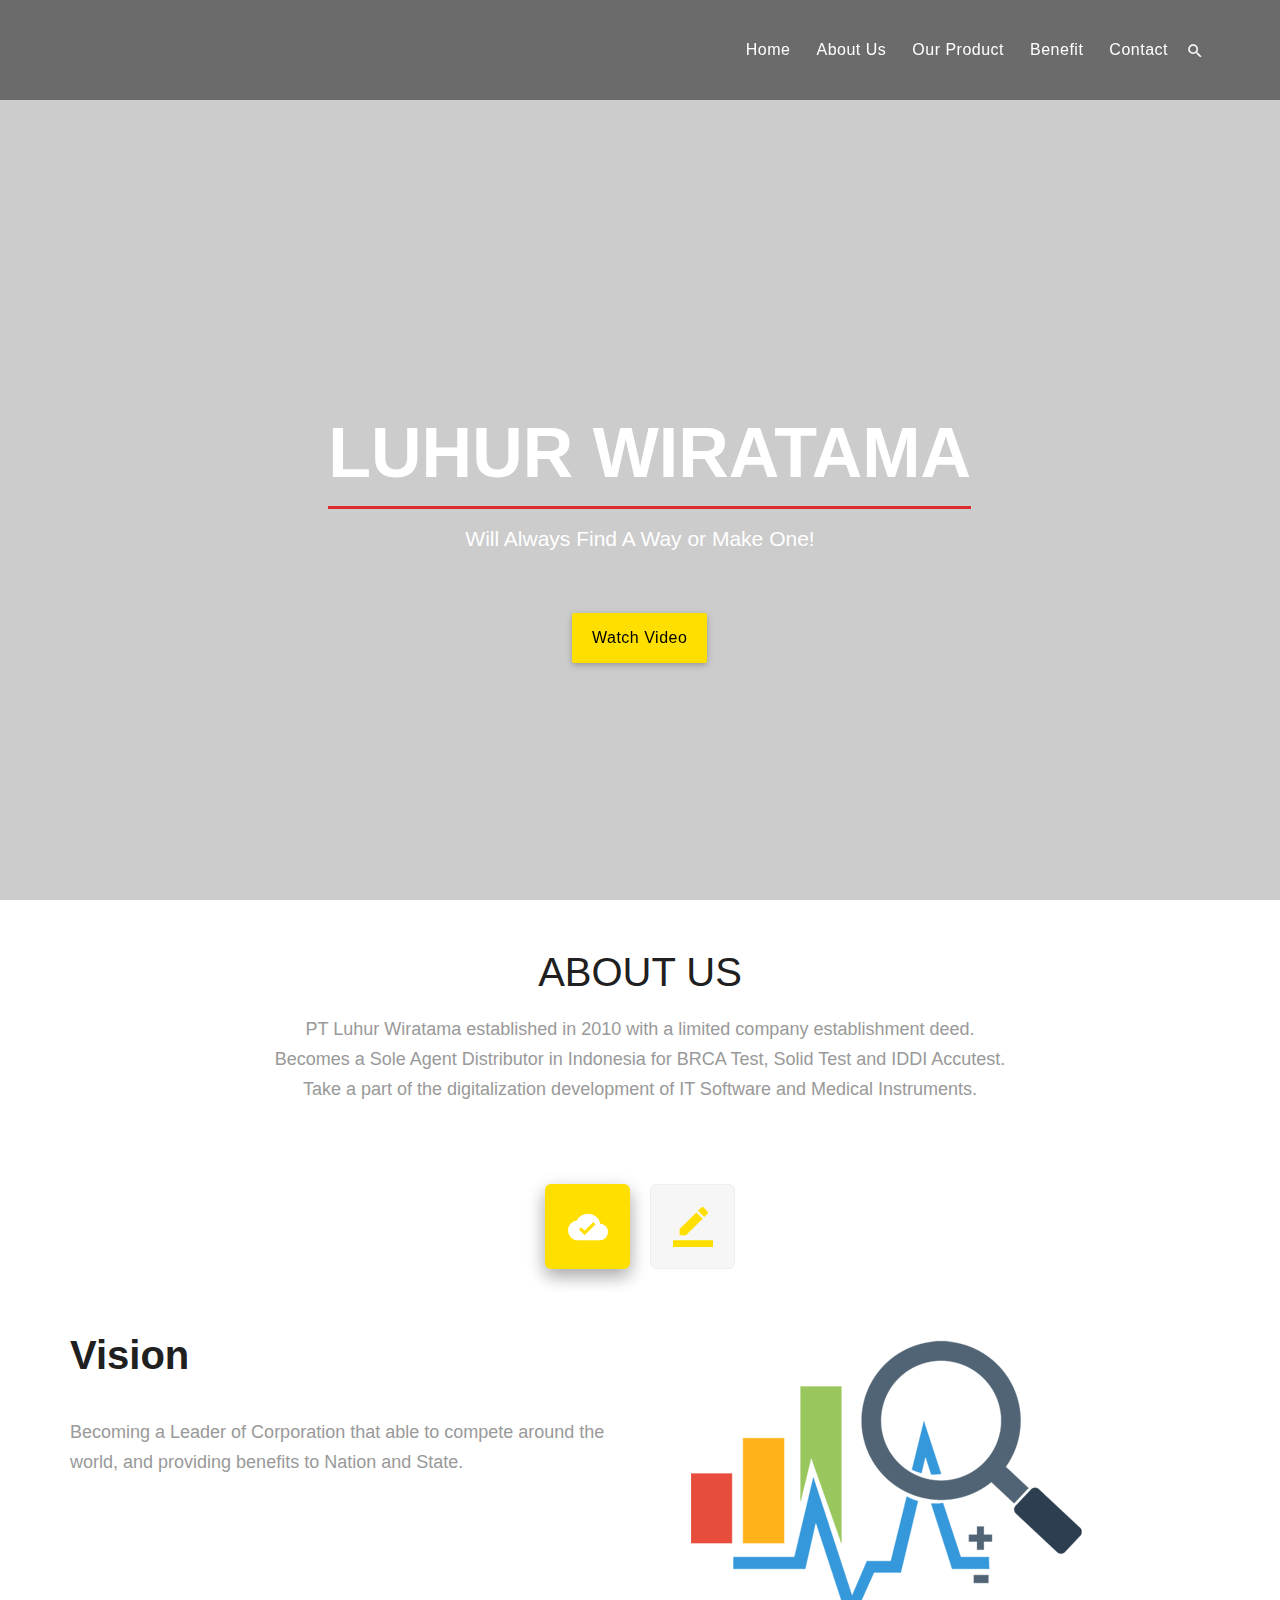
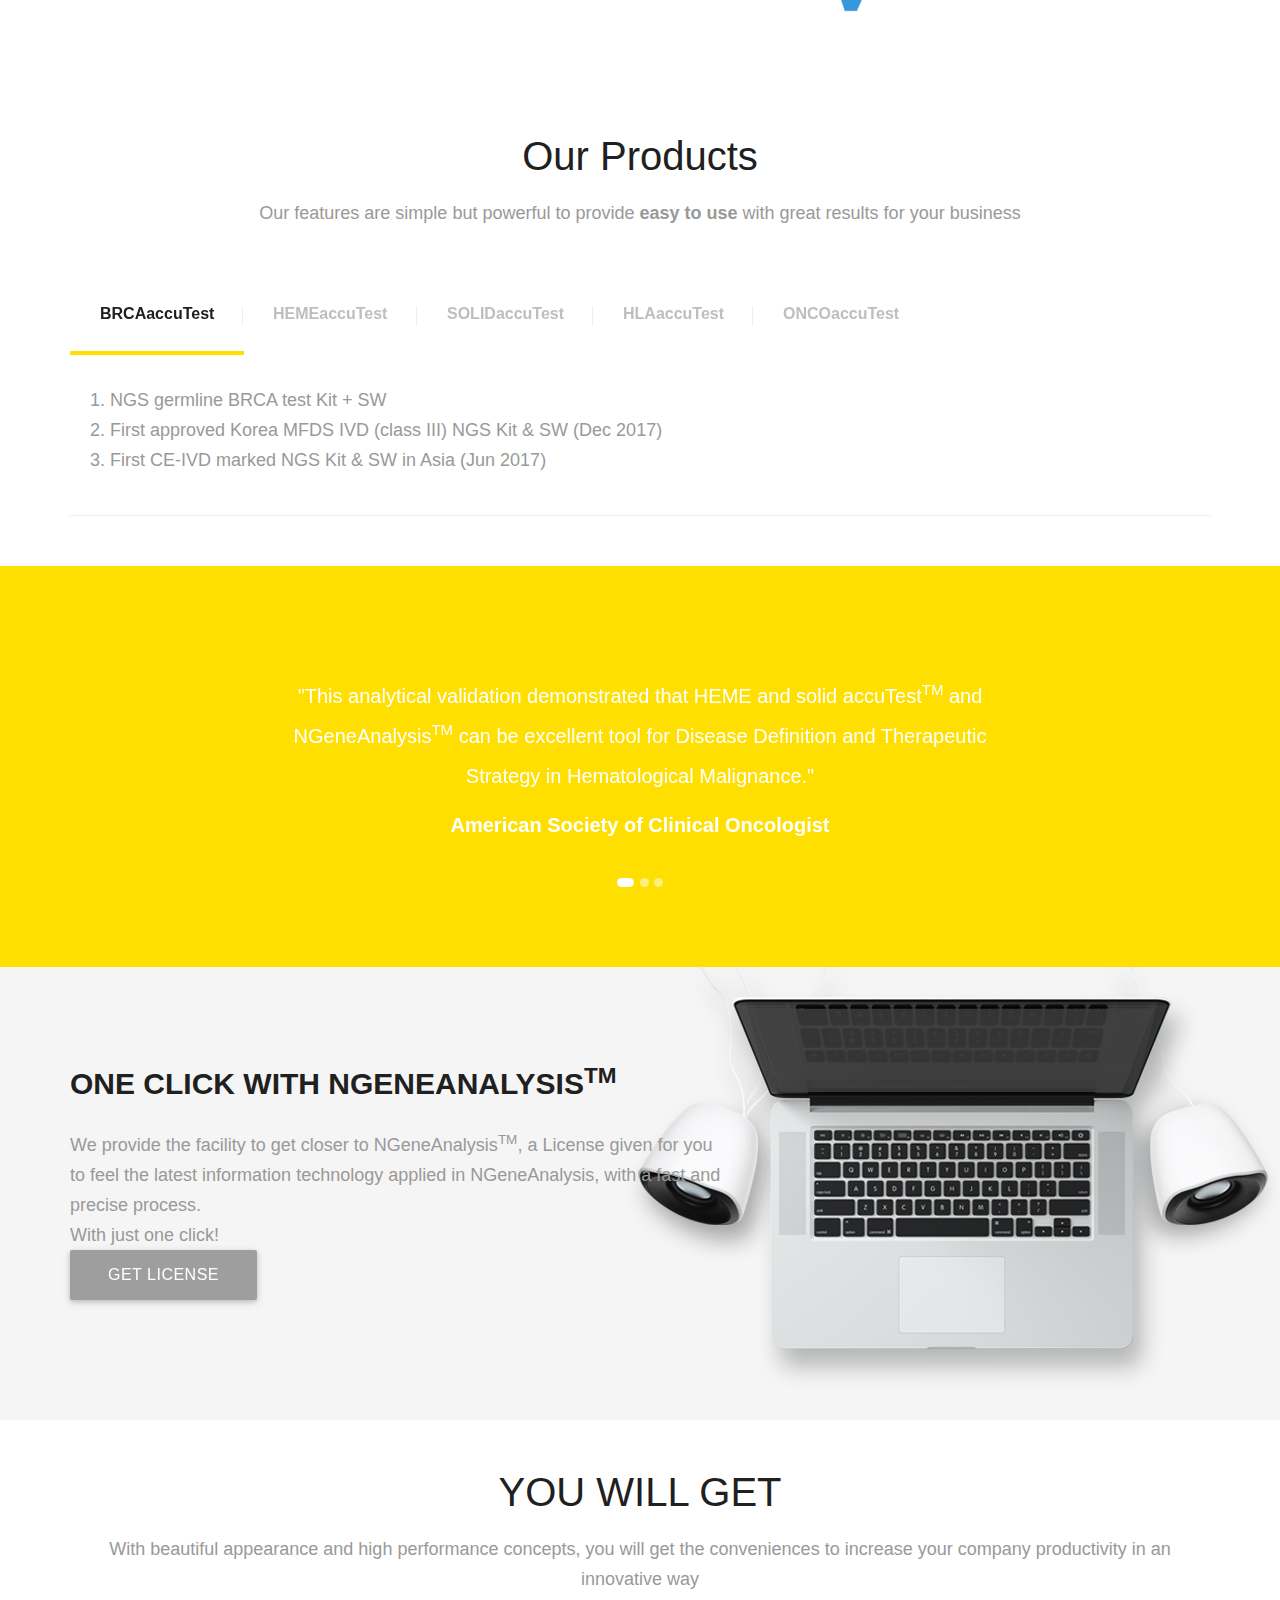
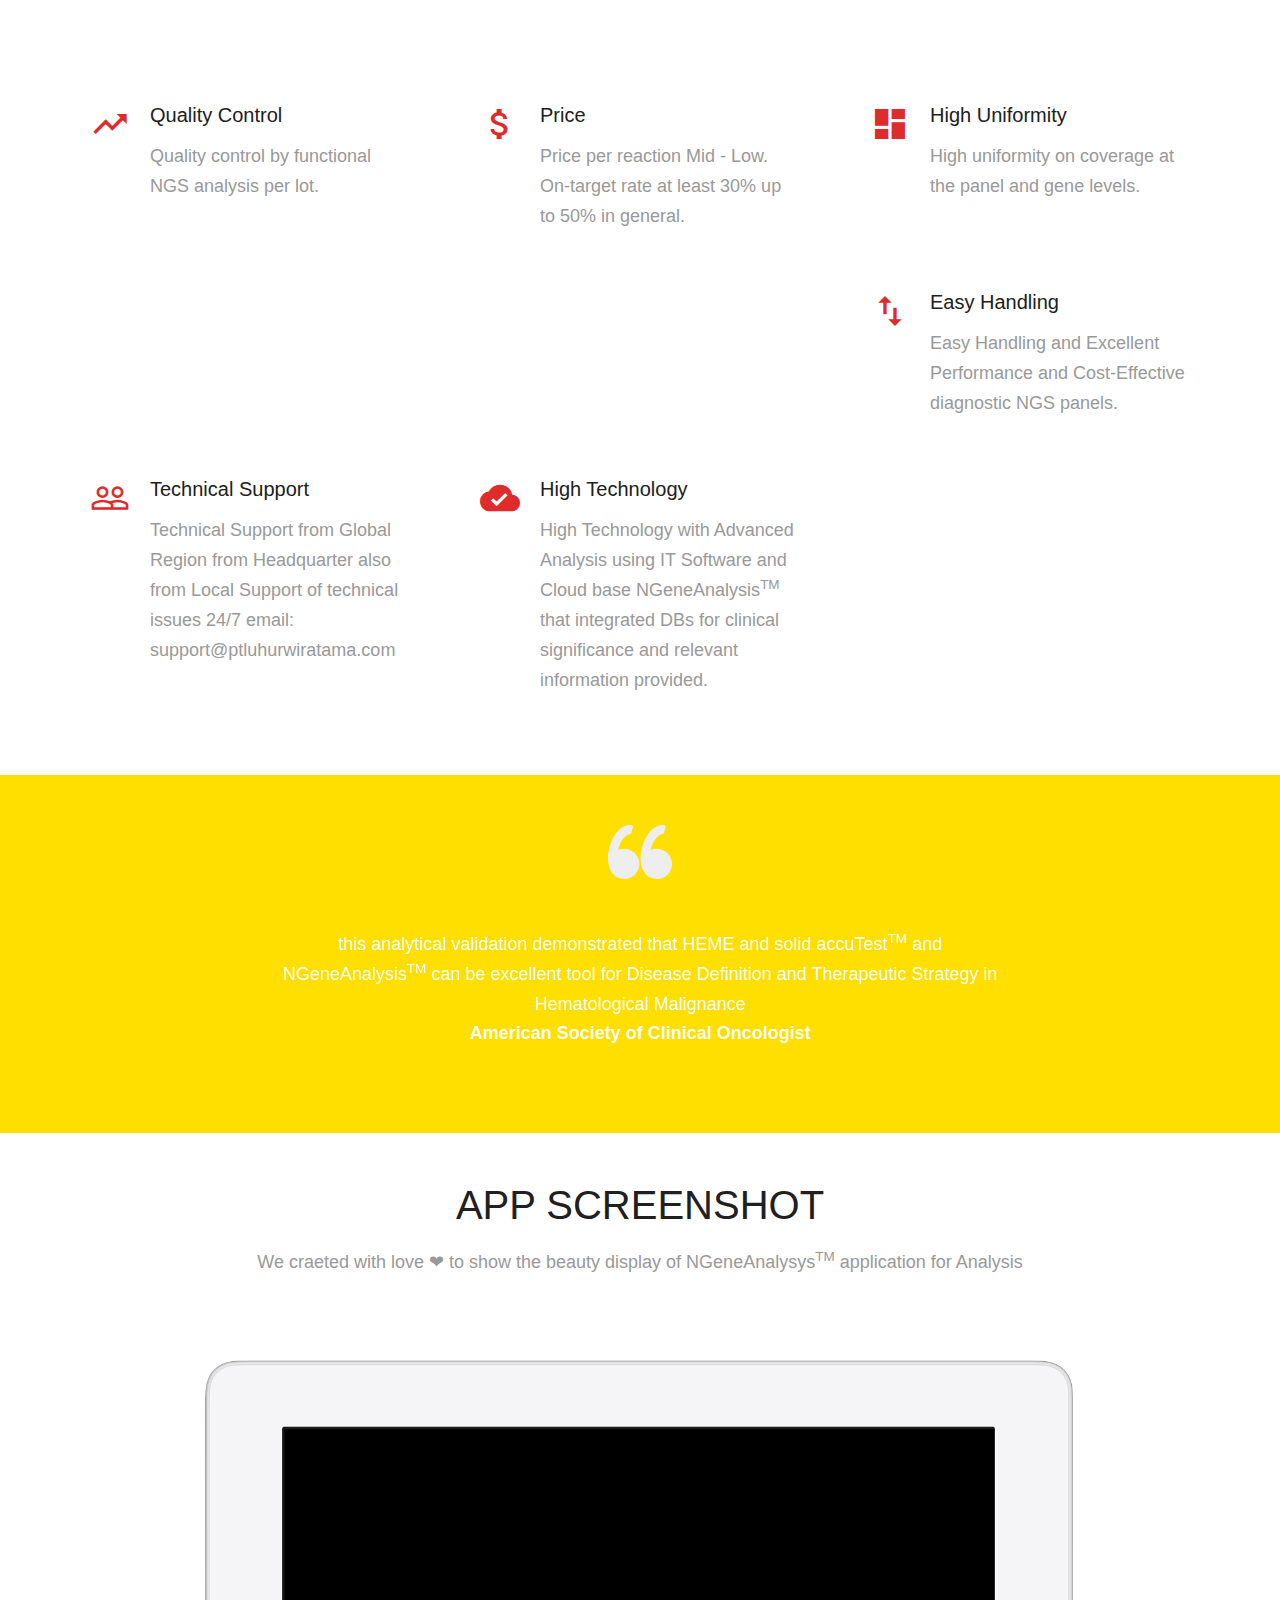
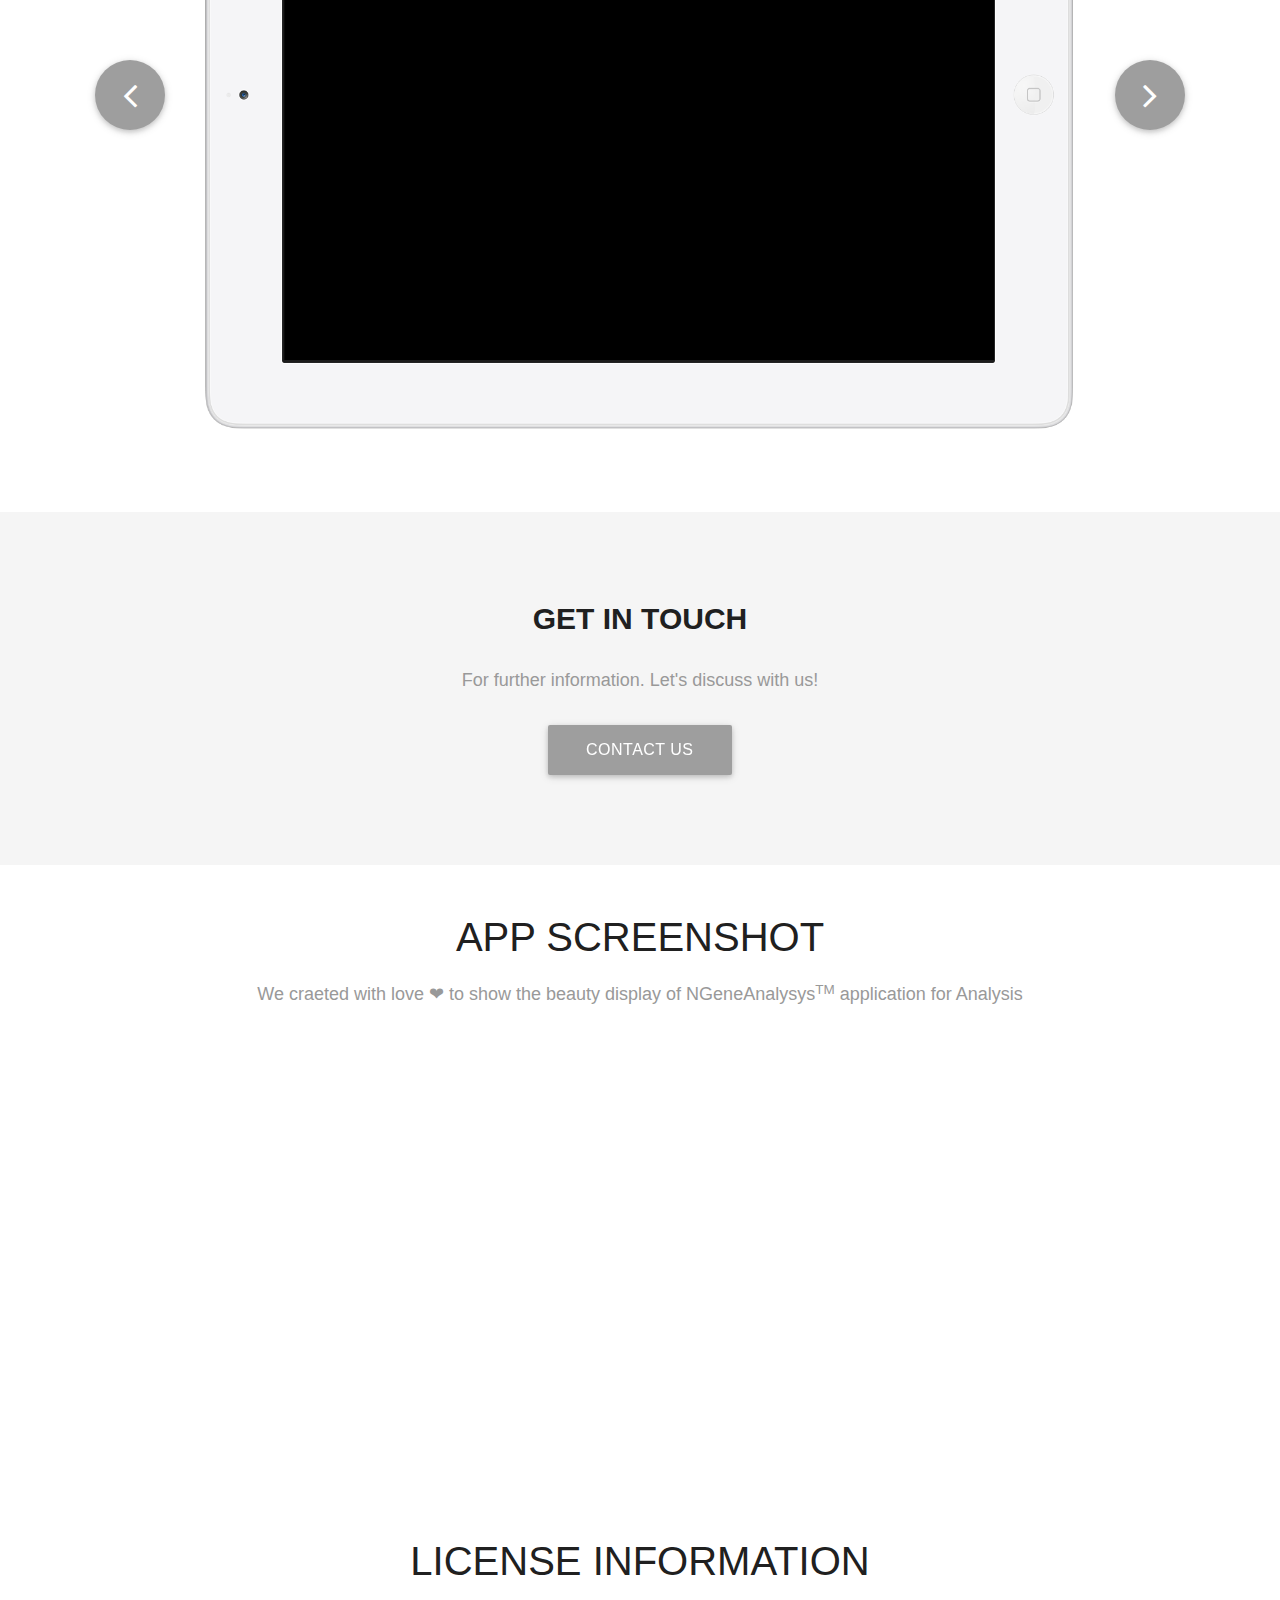
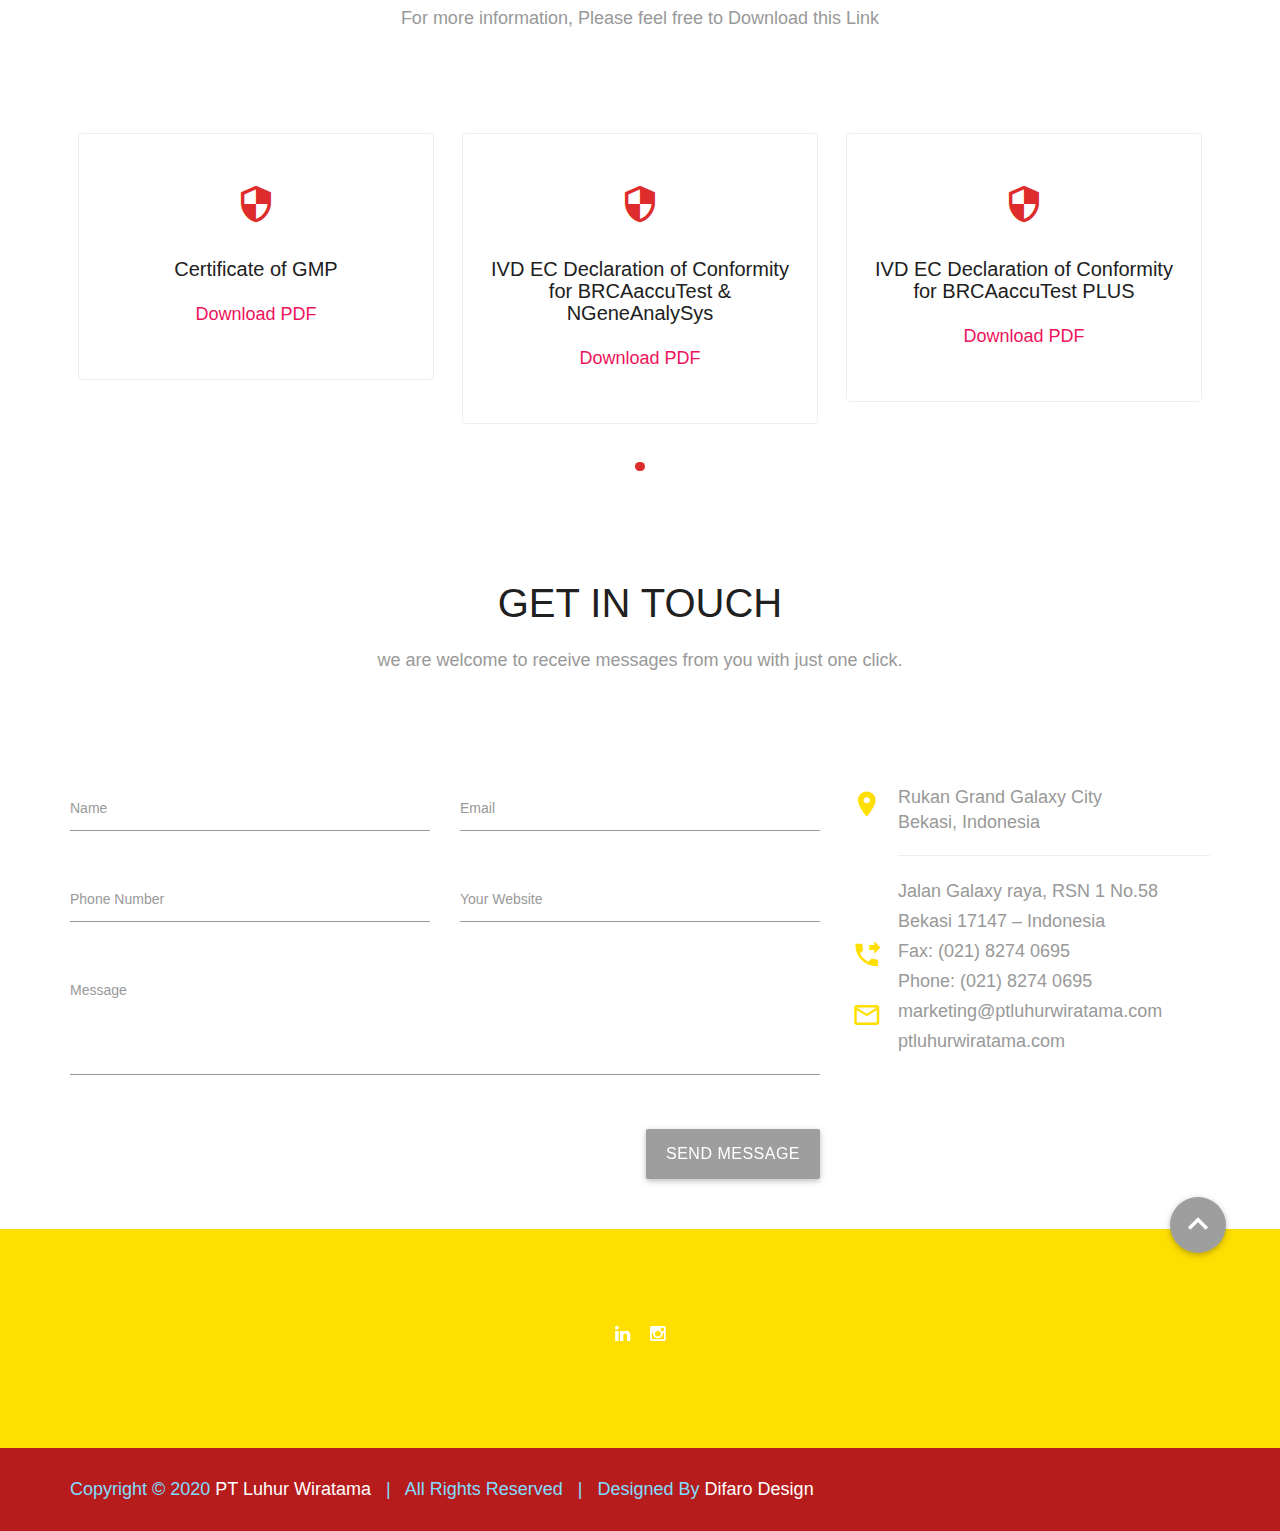
==== index.html @ 701ea83e "Update index.html" ====
<!DOCTYPE html>
<html lang="en">
    <head>
        <meta charset="utf-8">
        <meta http-equiv="X-UA-Compatible" content="IE=edge">
        <meta name="viewport" content="width=device-width, initial-scale=1">
        <meta name="description" content="materialize is a material design based mutipurpose responsive template">
        <meta name="keywords" content="material design, card style, material template, portfolio, corporate, business, creative, agency">
        <meta name="author" content="trendytheme.net">

        <title>PT Luhur Wiratama</title>

        <!--  favicon -->
        <link rel="shortcut icon" href="assets/img/ico/favicon.png">
        <!--  apple-touch-icon -->
        <link rel="apple-touch-icon-precomposed" sizes="144x144" href="assets/img/ico/apple-touch-icon-144-precomposed.png">
        <link rel="apple-touch-icon-precomposed" sizes="114x114" href="assets/img/ico/apple-touch-icon-114-precomposed.png">
        <link rel="apple-touch-icon-precomposed" sizes="72x72" href="assets/img/ico/apple-touch-icon-72-precomposed.png">
        <link rel="apple-touch-icon-precomposed" href="assets/img/ico/apple-touch-icon-57-precomposed.png">

        <link href='https://fonts.googleapis.com/css?family=Raleway:400,300,500,700,900' rel='stylesheet' type='text/css'>
        <!-- Material Icons CSS -->
        <link href="assets/fonts/iconfont/material-icons.css" rel="stylesheet">
        <!-- FontAwesome CSS -->
        <link href="assets/fonts/font-awesome/css/font-awesome.min.css" rel="stylesheet">
        <!-- magnific-popup -->
        <link href="assets/magnific-popup/magnific-popup.css" rel="stylesheet">
        <!-- animated-headline -->
        <link href="assets/css/animated-headline.css" rel="stylesheet">
        <!-- owl.carousel -->
        <link href="assets/owl.carousel/assets/owl.carousel.css" rel="stylesheet">
        <link href="assets/owl.carousel/assets/owl.theme.default.min.css" rel="stylesheet">
        <!-- materialize -->
        <link href="assets/materialize/css/materialize.min.css" rel="stylesheet">
        <!-- Bootstrap -->
        <link href="assets/bootstrap/css/bootstrap.min.css" rel="stylesheet">
        <!-- shortcodes -->
        <link href="assets/css/shortcodes/shortcodes.css" rel="stylesheet">
        <!-- Style CSS -->
        <link href="style.css" rel="stylesheet">


        <!-- flexslider -->
        <link href="assets/flexSlider/flexslider.css" rel="stylesheet">

        <!-- HTML5 shim and Respond.js for IE8 support of HTML5 elements and media queries -->
        <!-- WARNING: Respond.js doesn't work if you view the page via file:// -->
        <!--[if lt IE 9]>
          <script src="https://oss.maxcdn.com/html5shiv/3.7.2/html5shiv.min.js"></script>
          <script src="https://oss.maxcdn.com/respond/1.4.2/respond.min.js"></script>
        <![endif]-->
    </head>

    <body id="top" class="has-header-search">

        <!--header start-->
        <header id="header" class="tt-nav transparent-header ">

            <div class="header-sticky semi-transparent">

                <div class="container">

                    <div class="search-wrapper">
                        <div class="search-trigger light semidark pull-right">
                            <div class='search-btn'></div>
                            <i class="material-icons">&#xE8B6;</i>
                        </div>

                        <!-- Modal Search Form -->
                        <i class="search-close material-icons">&#xE5CD;</i>
                        <div class="search-form-wrapper">
                            <form action="#" class="white-form">
                                <div class="input-field">
                                    <input type="text" name="search" id="search">
                                    <label for="search" class="">Search Here...</label>
                                </div>
                                <button class="btn pink search-button waves-effect waves-light" type="submit"><i class="material-icons">&#xE8B6;</i></button>
                                
                            </form>
                        </div>
                    </div><!-- /.search-wrapper -->

                    <div id="materialize-menu" class="menuzord page-scroll">

                        <!--logo start-->
                        <a href="index.html" class="logo-brand">
                            <img src="assets/img/logo-LW-white.png" alt=""/>
                        </a>
                        <!--logo end-->

                        <!--mega menu start-->
                        <ul class="menuzord-menu pull-right light">
                            <li><a href="#">Home</a>
                            </li>
                            <li><a href="#aboutus" class="page-scroll">About Us</a>
                            </li>

                           <!-- <li><a href="#vision">Vision and Mision</a>
                            </li> -->

                            <li><a href="#product" class="page-scroll">Our Product</a>
                            </li>

                            <li><a href="#benefit" class="page-scroll">Benefit</a>
                            </li>

                            <li><a href="#contact" class="page-scroll">Contact</a>
                            </li>
                        </ul>
                        <!--mega menu end-->

                    </div>
                </div>
            </div>
        </header>
        <!--header end-->


        <section class="banner-7 parallax-bg bg-fixed overlay fullscreen-banner valign-wrapper" data-stellar-background-ratio="0.5">
            <div class="valign-cell">
              <div class="container padding-top-160">
                <div class="text-center">
                    <h1 class="tt-headline loading-bar">
                    <!-- you can use "rotate-1", "letters type", "letters rotate-2", "letters rotate-3", "letters scale", "loading-bar", "slide", "clip is-full-width", "push" --> 
                        <span></span>
                        <span class="tt-words-wrapper">
                            <b class="is-visible">Luhur Wiratama</b>
                            <b>Exceed</b>
                            <b>Expectation</b>
                        </span>
                    </h1>

                    <p class="sub-intro lead white-text">Will Always Find A Way or Make One!</p>
                    <a class="btn popup-video text-capitalize mt-30 waves-effect waves-light black-text" href="#">Watch Video</a>
                </div> 
              </div><!-- /.container -->
            </div><!-- /.valign-cell -->

        </section>

        <section class="section-padding" id = "aboutus">
            <div class="container">

              <div class="text-center mb-80">
                  <h2 class="section-title text-uppercase">About Us</h2>
                  <p class="section-sub">PT Luhur Wiratama established in 2010 with a limited company establishment deed. 
                      <br>Becomes a Sole Agent Distributor in Indonesia for BRCA Test, Solid Test and IDDI Accutest.
                      <br>Take a part of the digitalization development of IT Software and Medical Instruments.
                  </p>
              </div>

              <div class="row">
                <div class="col-md-12">

                    <div class="icon-tab">

                      <!-- Nav tabs -->
                      <div class="text-center">
                        <ul class="nav nav-pills" role="tablist">

                          <!-- <li role="presentation"><a href="#icontab-1" class="waves-effect waves-light"  role="tab" data-toggle="tab"> <i class="material-icons">&#xE8BC;</i></a></li> -->

                          <li role="presentation" class="active"><a href="#icontab-2" class="waves-effect waves-light" role="tab" data-toggle="tab"> <i class="material-icons">&#xE2BF;</i></a></li>

                          <li role="presentation"><a href="#icontab-3" class="waves-effect waves-light" role="tab" data-toggle="tab"> <i class="material-icons">&#xE22B;</i></a></li>
                        </ul>
                      </div>

                      <!-- Tab panes -->
                      <div class="panel-body mt-40">
                        <div class="tab-content">
                          <!-- <div role="tabpanel" class="tab-pane fade" id="icontab-1">

                            <div class="row">
                              <div class="col-md-6">
                                  <h2 class="text-bold mb-40">About Product</h2>
                                  <p>Realtime mining monitoring in hand. The term of dashboard refers to a information display used to monitor in some aspect of the business. The key word is monitor. A dashboard presents the key data that you must efficiently monitor to maintain awareness of what’s going on in your area of responsibility. Most dashboards are used to monitor information once a day, because more frequent use is unnecessary given the rate at which the information changes and speed at which responses.</p>
                              </div>

                              <div class="col-md-6">
                                  <img src="assets/img/workstation.jpg" alt="image" class="img-responsive">
                              </div>
                            </div>
                          </div> -->

                          <div role="tabpanel" class="tab-pane fade in active" id="icontab-2">
                            <div class="row">
                              <div class="col-md-6">
                                  <h1 class="text-bold mb-40">Vision</h1>
                                  <p>Becoming a Leader of Corporation that able to compete around the world, and providing benefits to Nation and State.</p>
                              </div>

                              <div class="col-md-6">
                                  <img src="assets/img/big-data.png" alt="image" class="img-responsive">
                              </div>
                            </div>
                          </div>

                          <div role="tabpanel" class="tab-pane fade" id="icontab-3">
                            <div class="row">
                              <div class="col-md-6">
                                  <h1 class="text-bold mb-40">Mision</h1>
                                  <p>
                                  <ul style="list-style-type:square;">
                                     <li>Selling laboratories product , hospital needs also  the companies in particular</li>
                                     <li>Providing the best solution and service for achieving customer satisfaction with guaranteed work implementation and competitive price</li>
                                     <li>Building a better strategic partnership and synergies with Clients and Partners in framework of the Mutual Principle</li>
                                  </ul>
                                  </p>
                              </div>

                              <div class="col-md-6">
                                  <img src="assets/img/idea.jpg" alt="" class="img-responsive">
                              </div>
                            </div>
                          </div>
                          
                        </div>
                      </div>
                      
                    </div><!-- /.icon-tab -->

                </div><!-- /.col-md-12 -->
              </div><!-- /.row -->

            </div><!-- /.container -->
        </section>

        <section class="section-padding" id="product">
            <div class="container">
              <div class="text-center mb-50">
                  <h2 class="section-title">Our Products</h2>
                  <p>Our features are simple but powerful to provide <strong>easy to use </strong> with great results for your business</p>
              </div>

              <div class="row">
                <div class="col-md-12">

                    <div class="border-bottom-tab">

                      <!-- Nav tabs -->
                      <ul class="nav nav-tabs" role="tablist">
                        <li role="presentation" class="active"><a href="#tab-1" role="tab" class="waves-effect waves-dark" data-toggle="tab">BRCAaccuTest</a></li>
                        <li role="presentation"><a href="#tab-2" role="tab" class="waves-effect waves-dark" data-toggle="tab">HEMEaccuTest</a></li>
                        <li role="presentation"><a href="#tab-3" role="tab" class="waves-effect waves-dark" data-toggle="tab">SOLIDaccuTest</a></li>
                        <li role="presentation"><a href="#tab-4" role="tab" class="waves-effect waves-dark" data-toggle="tab">HLAaccuTest</a></li>
                        <li role="presentation"><a href="#tab-5" role="tab" class="waves-effect waves-dark" data-toggle="tab">ONCOaccuTest</a></li>
                        </ul>

                      <!-- Tab panes -->
                      <div class="panel-body">
                        <div class="tab-content">
                          <div role="tabpanel" class="tab-pane fade in active" id="tab-1">
                              <img class="alignleft" src="assets/img/BRCAAccuTest.jpg" alt="">
                              <ol>
                                <li>
                                    NGS germline BRCA test Kit + SW
                                </li>
                                <li>
                                    First approved Korea MFDS IVD (class III) NGS Kit & SW (Dec 2017)
                                </li>
                                <li>
                                    First CE-IVD marked NGS Kit & SW in Asia (Jun 2017)
                                </li>  
                              </ol>
                          </div>
                          <div role="tabpanel" class="tab-pane fade" id="tab-2">
                              <img class="alignleft" src="assets/img/HEMEaccuTest.jpg" alt="">
                              <ol>
                                <li>
                                    NGS cancer panel + analysis SW for somatic mutations in solid tumor/hematologic malignancies specimens
                                </li>
                                <li>
                                    Targeting multiple cancer-causing genes                                   
                                </li>
                                <li>
                                    Tested with clinical samples 
                                </li>
                              </ol>
                          </div>
                          <div role="tabpanel" class="tab-pane fade" id="tab-3">
                              <img class="alignleft" src="assets/img/SOLIDaccuTest.jpg" alt="">
                              <ol>
                                <li>
                                    NGS cancer panel + analysis SW for somatic mutations in solid tumor/hematologic malignancies specimens
                                </li>
                                <li>
                                    Targeting multiple cancer-causing genes                                   
                                </li>
                                <li>
                                    Tested with clinical samples 
                                </li>
                              </ol>
                          </div>
                          <div role="tabpanel" class="tab-pane fade" id="tab-4">
                              <img class="alignleft" src="assets/img/HLAaccuTest.jpg" alt="">
                              <ol>
                                <li>
                                    NGS cancer panel + analysis SW for somatic mutations in solid tumor/hematologic malignancies specimens
                                </li>
                                <li>
                                    Targeting multiple cancer-causing genes                                   
                                </li>
                                <li>
                                    Tested with clinical samples 
                                </li>
                              </ol>
                          </div>
                          <div role="tabpanel" class="tab-pane fade" id="tab-5">
                              <img class="alignleft" src="assets/img/ONCOaccuTest.jpg" alt="">
                              <ol>
                                <li>
                                    NGS cancer panel + analysis SW for somatic mutations in solid tumor/hematologic malignancies specimens
                                </li>
                                <li>
                                    Targeting multiple cancer-causing genes                                   
                                </li>
                                <li>
                                    Tested with clinical samples 
                                </li>
                              </ol>
                          </div>
                          </div>
                      </div>

                    </div><!-- /.border-bottom-tab -->

                </div><!-- /.col-md-12 -->
              </div><!-- /.row -->

              <hr>

            </div><!-- /.container -->
        </section>
    
        <section class="padding-top-110 padding-bottom-70 brand-bg">
          <div class="container">
            <div class="row">
              <div class="col-md-8 col-md-offset-2">
                  <div class="quote-carousel text-center">

                      <div class="carousel-item">
                          <div class="content">
                              <h2 class="white-text line-height-40">"This analytical validation demonstrated that HEME and solid accuTest<sup>TM</sup>   and  NGeneAnalysis<sup>TM</sup>  can be excellent tool for Disease Definition and Therapeutic Strategy in Hematological Malignance."</h2>

                              <div class="testimonial-meta font-20 text-extrabold white-text">
                                  American Society of Clinical Oncologist
                              </div>
                          </div><!-- /.content -->
                      </div><!-- /.carousel-item -->
                      <div class="carousel-item">
                          <div class="content">
                              <h2 class="white-text line-height-40">"This analytical validation demonstrated that HEME and solid accuTest<sup>TM</sup>   and  NGeneAnalysis<sup>TM</sup>  can be excellent tool for Disease Definition and Therapeutic Strategy in Hematological Malignance."</h2>

                              <div class="testimonial-meta font-20 text-extrabold white-text">
                                  American Society of Clinical Oncologist
                              </div>
                          </div><!-- /.content -->
                      </div><!-- /.carousel-item -->
                      <div class="carousel-item">
                          <div class="content">
                              <h2 class="white-text line-height-40">"This analytical validation demonstrated that HEME and solid accuTest<sup>TM</sup>   and  NGeneAnalysis<sup>TM</sup>  can be excellent tool for Disease Definition and Therapeutic Strategy in Hematological Malignance."</h2>

                              <div class="testimonial-meta font-20 text-extrabold white-text">
                                  American Society of Clinical Oncologist
                              </div>
                          </div><!-- /.content -->
                      </div><!-- /.carousel-item -->                      
                  </div>
              </div><!-- /.col-md-8 -->
            </div><!-- /.row -->
          </div><!-- /.container -->
        </section>

        <section class="content-promo-box banner padding-top-100 padding-bottom-120 gray-bg" >
            <div class="container">
                <div class="row">
                    <div class="col-md-7">
                        <h2 class="font-30 text-extrabold mb-30 text-uppercase">One Click with NGeneAnalysis<sup>TM</sup></h2>

                        <p>We provide the facility to get closer to NGeneAnalysis<sup>TM</sup>, a License given for you to feel the latest information technology applied in NGeneAnalysis, with a fast and precise process. <br> With just one click!</p>

                        <a href="#license" class="btn pink btn-lg waves-effect waves-light">GET LICENSE</a>
                    </div>

                </div>
            </div>
        </section>

        <section id="benefit" class="section-padding" id="benefit">
            <div class="container">

              <div class="text-center mb-80">
                  <h2 class="section-title text-uppercase">You Will Get</h2>
                  <p class="section-sub">With beautiful appearance and high performance concepts, you will get the conveniences to increase your company productivity in an innovative way</p>
              </div>

              <div class="row equal-height-row">
                  <div class="col-md-4 mb-30">
                      <div class="featured-item hover-outline brand-hover radius-4 equal-height-column">
                          <div class="icon">
                              <i class="material-icons colored brand-icon">&#xE8E5;</i>
                          </div>
                          <div class="desc">
                              <h2>Quality Control</h2>
                              <p>Quality control by functional NGS analysis per lot.</p>
                          </div>
                      </div><!-- /.featured-item -->
                  </div><!-- /.col-md-4 -->

                  <div class="col-md-4 mb-30">
                      <div class="featured-item hover-outline brand-hover radius-4 equal-height-column">
                          <div class="icon">
                              <i class="material-icons colored brand-icon">&#xE227;</i>
                          </div>
                          <div class="desc">
                              <h2>Price</h2>
                              <p>Price per reaction Mid - Low. On-target rate at least 30% up to 50% in general.</p>
                          </div>
                      </div><!-- /.featured-item -->
                  </div><!-- /.col-md-4 -->

                  <div class="col-md-4 mb-30">
                      <div class="featured-item hover-outline brand-hover radius-4 equal-height-column">
                          <div class="icon">
                              <i class="material-icons colored brand-icon">&#xE871;</i>
                          </div>
                          <div class="desc">
                              <h2>High Uniformity</h2>
                              <p>High uniformity on coverage at the panel and gene levels.</p>
                          </div>
                      </div><!-- /.featured-item -->
                  </div><!-- /.col-md-4 -->

                  <div class="col-md-4">
                      <div class="featured-item hover-outline brand-hover radius-4 equal-height-column">
                          <div class="icon">
                              <i class="material-icons colored brand-icon">&#xE8D5;</i>
                          </div>
                          <div class="desc">
                              <h2>Easy Handling</h2>
                              <p>Easy Handling and Excellent Performance and Cost-Effective diagnostic NGS panels.</p>
                          </div>
                      </div><!-- /.featured-item -->
                  </div><!-- /.col-md-4 -->

                  <div class="col-md-4">
                      <div class="featured-item hover-outline brand-hover radius-4 equal-height-column">
                          <div class="icon">
                              <i class="material-icons colored brand-icon">&#xE7FC;</i>
                          </div>
                          <div class="desc">
                              <h2>Technical Support</h2>
                              <p>Technical Support from Global Region from Headquarter also from Local Support of technical issues 24/7 email: support@ptluhurwiratama.com</p>
                          </div>
                      </div><!-- /.featured-item -->
                  </div><!-- /.col-md-4 -->

                  <div class="col-md-4">
                      <div class="featured-item hover-outline brand-hover radius-4 equal-height-column">
                          <div class="icon">
                              <i class="material-icons colored brand-icon">&#xE2BF;</i>
                          </div>
                          <div class="desc">
                              <h2>High Technology</h2>
                              <p>High Technology with Advanced Analysis using IT Software and Cloud base NGeneAnalysis<sup>TM</sup>  that integrated DBs for clinical significance and relevant information provided.</p>
                          </div>
                      </div><!-- /.featured-item -->
                  </div><!-- /.col-md-4 -->
              </div><!-- /.row -->

            </div><!-- /.container -->
        </section>
    
        <section id="review" class="section-padding brand-bg">
          <div class="container">

              <div class="row">
                <div class="col-md-8 col-md-offset-2">

                  <div class="thumb-carousel circle-thumb text-center">
                    <ul class="slides">
                      <li data-thumb="assets/img/client-thumb/5.png">
                        <div class="icon">
                            <img src="assets/img/quote-dark.png" alt="Customer Thumb">
                        </div>
                        <div class="content white-text">
                            <p>this analytical validation demonstrated that HEME and solid accuTest<sup>TM</sup>   and  NGeneAnalysis<sup>TM</sup>  can be excellent tool for Disease Definition and Therapeutic Strategy in Hematological Malignance</p>

                            <div class="testimonial-meta">
                                American Society of Clinical Oncologist
                               <!-- <span class="white-text">User Interface Designer</span>  -->
                            </div>
                        </div>
                      </li>
                    </ul>
                  </div>

                </div>
              </div><!-- /.row -->

          </div><!-- /.container -->
        </section>


        <section id="screenshot" class="section-padding">
          <div class="container">

                <div class="text-center mb-50">
                    <h2 class="section-title text-uppercase">App screenshot</h2>
                    <p class="section-sub">We craeted with love &#10084; to show the beauty display of NGeneAnalysys<sup>TM</sup> application for Analysis</p>
                </div>
              <div class="col-md-10 col-md-offset-1 screenshot-carousel-wrapper">

                <div class="device-mockup" data-device="ipad" data-color="white" data-orientation="landscape">
                  <div class="device">
                    <div class="screen">

                      <!-- START BOOTSTRAP CAROUSEL -->
                      <div id="screenshot-carousel" class="carousel slide screenshot-carousel" data-ride="carousel">

                        <!-- Wrapper for slides -->
                        <div class="carousel-inner" role="listbox">

                          <div class="item active">
                            <img src="assets/img/mockup/NGeneAnalysSys1.jpg" alt="" title="" />
                          </div>

                          <div class="item">
                            <img src="assets/img/mockup/NGeneAnalysSys2.jpg" alt="" title="" />
                          </div>

                        </div>

                      </div>
                      <!-- END BOOTSTRAP CAROUSEL -->

                    </div><!-- /.screen -->
                  </div><!-- /.device -->
                </div><!-- /.device-mockup -->

                <!-- Controls -->
                <a class="left carousel-control z-depth-2 pink" href="#screenshot-carousel" role="button" data-slide="prev">
                  <span class="fa fa-angle-left" aria-hidden="true"></span>
                  <span class="sr-only">Previous</span>
                </a>
                <a class="right carousel-control pink" href="#screenshot-carousel" role="button" data-slide="next">
                  <span class="fa fa-angle-right" aria-hidden="true"></span>
                  <span class="sr-only">Next</span>
                </a>

              </div>

          </div>
        </section>

        <section id="download" class="ptb-90 gray-bg">
            <div class="container">
                <div class="col-md-12">
                    <!--promo box center align start-->
                    <div class="text-center">
                        <h1 class="text-uppercase mb-30 text-extrabold font-30">Get in Touch</h1>
                        <p class="width-60 mb-30">For further information. Let's discuss with us!</p>
                        <a href="#contact" class="btn pink btn-lg waves-effect waves-light">Contact Us</a>
                    </div>
                    <!--promo box center align end-->
                </div>
            </div>
        </section>
   
  <!-- Gallery -->
        <section id="screenshot" class="section-padding">
          <div class="container">

                <div class="text-center mb-50">
                    <h2 class="section-title text-uppercase">App screenshot</h2>
                    <p class="section-sub">We craeted with love &#10084; to show the beauty display of NGeneAnalysys<sup>TM</sup> application for Analysis</p>
                </div>    
    <div id="jssor_1" style="position:relative;margin:0 auto;top:0px;left:0px;width:980px;height:380px;overflow:hidden;visibility:hidden;">
        <!-- Loading Screen -->
        <div data-u="loading" class="jssorl-009-spin" style="position:absolute;top:0px;left:0px;width:100%;height:100%;text-align:center;background-color:rgba(0,0,0,0.7);">
            <img style="margin-top:-19px;position:relative;top:50%;width:38px;height:38px;" src="img/spin.svg" />
        </div>
            <div data-u="slides" style="cursor:default;position:relative;top:0px;left:0px;width:980px;height:380px;overflow:hidden;">
                <div>
                    <img data-u="image" src="assets/img/gallery/image001.jpg" />
                </div>
                <div>
                    <img data-u="image" src="assets/img/gallery/image002.jpg" />
                </div>
                <div>
                    <img data-u="image" src="assets/img/gallery/image003.jpg" />
                </div>
                <div>
                    <img data-u="image" src="assets/img/gallery/image004.jpg" />
                </div>
                <div>
                    <img data-u="image" src="assets/img/gallery/image005.jpg" />
                </div>
                <div>
                    <img data-u="image" src="assets/img/gallery/image006.jpg" />
                </div>
                <div>
                    <img data-u="image" src="assets/img/gallery/image007.jpg" />
                </div>
            </div><a data-scale="0" href="https://www.jssor.com" style="display:none;position:absolute;">animation</a>
            <!-- Bullet Navigator -->
            <div data-u="navigator" class="jssorb051" style="position:absolute;bottom:16px;right:16px;" data-autocenter="1" data-scale="0.5" data-scale-bottom="0.75">
                <div data-u="prototype" class="i" style="width:12px;height:12px;">
                    <svg viewbox="0 0 16000 16000" style="position:absolute;top:0;left:0;width:100%;height:100%;">
                        <circle class="b" cx="8000" cy="8000" r="5800"></circle>
                    </svg>
                </div>
            </div>
            <!-- Arrow Navigator -->
            <div data-u="arrowleft" class="jssora051" style="width:65px;height:65px;top:0px;left:35px;" data-autocenter="2" data-scale="0.75" data-scale-left="0.75">
                <svg viewbox="0 0 16000 16000" style="position:absolute;top:0;left:0;width:100%;height:100%;">
                    <polyline class="a" points="11040,1920 4960,8000 11040,14080 "></polyline>
                </svg>
            </div>
            <div data-u="arrowright" class="jssora051" style="width:65px;height:65px;top:0px;right:35px;" data-autocenter="2" data-scale="0.75" data-scale-right="0.75">
                <svg viewbox="0 0 16000 16000" style="position:absolute;top:0;left:0;width:100%;height:100%;">
                    <polyline class="a" points="4960,1920 11040,8000 4960,14080 "></polyline>
                </svg>
            </div>
        </div>
        <script type="text/javascript">jssor_1_slider_init();
        </script>
            </div>
        </section>
    
<!-- License Download -->
        <section class="section-padding banner-6 bg-fixed parallax-bg overlay light-7" data-stellar-background-ratio="0.5" id="license">
            <div class="container">

              <div class="text-center mb-80">
                  <h2 class="section-title text-uppercase">LICENSE INFORMATION</h2>
                  <p class="section-sub">For more information, Please feel free to Download this Link</p>
              </div>

              <div class="featured-carousel brand-dot">
                  <div class="featured-item border-box radius-4 hover brand-hover">
                      <div class="icon mb-30">
                          <i class="material-icons brand-icon">&#xE32A;</i>
                      </div>
                      <div class="desc">
                          <h2>Certificate of GMP</h2>
                          <a href="IVD-EC-Declaration-of-Conformity-for-HEMEaccuTest-DNA-1.pdf">Download PDF</a>
                      </div>
                  </div><!-- /.featured-item -->
                  
                  <div class="featured-item border-box radius-4 hover brand-hover">
                      <div class="icon mb-30">
                          <i class="material-icons brand-icon">&#xE32A;</i>
                      </div>
                      <div class="desc">
                          <h2>IVD EC Declaration of Conformity for BRCAaccuTest & NGeneAnalySys</h2>
                          <a href="IVD-EC-Declaration-of-Conformity-for-BRCAaccuTest-NGeneAnalySys-1.pdf">Download PDF</a>
                      </div>
                  </div><!-- /.featured-item -->
                  
                   <div class="featured-item border-box radius-4 hover brand-hover">
                      <div class="icon mb-30">
                          <i class="material-icons brand-icon">&#xE32A;</i>
                      </div>
                      <div class="desc">
                          <h2>IVD EC Declaration of Conformity for BRCAaccuTest PLUS</h2>
                          <a href="IVD-EC-Declaration-of-Conformity-for-BRCAaccuTest-PLUS-1.pdf">Download PDF</a>
                      </div>
                  </div><!-- /.featured-item -->            
              </div>

            </div><!-- /.container -->
        </section>

        <!-- contact-form-section -->
        <section class="section-padding" id="contact">
          
          <div class="container">

              <div class="text-center mb-80">
                  <h2 class="section-title text-uppercase">Get in Touch</h2>
                  <p class="section-sub">we are welcome to receive messages from you with just one click.</p>
              </div>

            <div class="row">
                <div class="col-md-8">
                    <form name="contact-form" id="contactForm" action="sendemail.php" method="POST">

                      <div class="row">
                        <div class="col-md-6">
                          <div class="input-field">
                            <input type="text" name="name" class="validate" id="name">
                            <label for="name">Name</label>
                          </div>

                        </div><!-- /.col-md-6 -->

                        <div class="col-md-6">
                          <div class="input-field">
                            <label class="sr-only" for="email">Email</label>
                            <input id="email" type="email" name="email" class="validate" >
                            <label for="email" data-error="wrong" data-success="right">Email</label>
                          </div>
                        </div><!-- /.col-md-6 -->
                      </div><!-- /.row -->

                      <div class="row">
                        <div class="col-md-6">
                          <div class="input-field">
                            <input id="phone" type="tel" name="phone" class="validate" >
                            <label for="phone">Phone Number</label>
                          </div>
                        </div><!-- /.col-md-6 -->

                        <div class="col-md-6">
                          <div class="input-field">
                            <input id="website" type="text" name="website" class="validate" >
                            <label for="website">Your Website</label>
                          </div>
                        </div><!-- /.col-md-6 -->
                      </div><!-- /.row -->

                      <div class="input-field">
                        <textarea name="message" id="message" class="materialize-textarea" ></textarea>
                        <label for="message">Message</label>
                      </div>

                      <button type="submit" name="submit" class="waves-effect waves-light btn submit-button pink mt-30">Send Message</button>
                    </form>
                </div><!-- /.col-md-8 -->

                <div class="col-md-4 contact-info">

                    <address>
                      <i class="material-icons brand-color">&#xE55F;</i>
                      <div class="address">
                        Rukan Grand Galaxy City<br>
                        Bekasi, Indonesia

                        <hr>

                        <p>Jalan Galaxy raya, RSN 1 No.58
                           Bekasi 17147 – Indonesia</p>
                      </div>

                      <i class="material-icons brand-color">&#xE61C;</i>
                      <div class="phone">
                        <p>Fax: (021) 8274 0695<br>
                        Phone: (021) 8274 0695</p>
                      </div>

                      <i class="material-icons brand-color">&#xE0E1;</i>
                      <div class="mail">
                        <p><a href="mailto:marketing@ptluhurwiratama.com">marketing@ptluhurwiratama.com</a><br>
                        <a href="#">ptluhurwiratama.com</a></p>
                      </div>
                    </address>

                </div><!-- /.col-md-4 -->
            </div><!-- /.row -->
          </div>
        </section>
    
        <footer id="contact" class="footer footer-two">
            <div class="primary-footer brand-bg">
                <div class="container">

                    <a href="#top" class="page-scroll btn-floating btn-large pink back-top waves-effect waves-light tt-animate btt" data-section="#top">
                      <i class="material-icons">&#xE316;</i>
                    </a>

                    <div class="row">
                      <div class="col-md-12 text-center">
                          <div class="footer-logo">
                            <!-- <img src="assets/img/logo-LW-white.png" alt=""> -->
             
                          </div>

                          <ul class="social-link tt-animate ltr">
                          <!--  <li><a href="#"><i class="fa fa-facebook"></i></a></li> -->
                          <!-- <li><a href="#"><i class="fa fa-twitter"></i></a></li> -->
                          <!--  <li><a href="#"><i class="fa fa-tumblr"></i></a></li> -->
                            <li><a href="https://www.linkedin.com/company/pt-luhur-wiratama"><i class="fa fa-linkedin"></i></a></li>
                          <!--  <li><a href="#"><i class="fa fa-dribbble"></i></a></li> -->
                            <li><a href="https://instagram.com/distributor_brca_indonesia?igshid=1q6msih9a00sy"><i class="fa fa-instagram"></i></a></li>
                          <!--  <li><a href="#"><i class="fa fa-rss"></i></a></li> -->
                          </ul>
                      </div><!-- /.col-md-12 -->
                    </div><!-- /.row -->
                </div><!-- /.container -->
            </div><!-- /.primary-footer -->

            <div class="secondary-footer brand-bg darken-2">
                <div class="container">
                    <span class="copy-text">Copyright &copy; 2020 <a href="/">PT Luhur Wiratama</a> &nbsp;  | &nbsp;  All Rights Reserved &nbsp;  | &nbsp;  Designed By <a href="#">Difaro Design</a></span>
                </div><!-- /.container -->
            </div><!-- /.secondary-footer -->
        </footer>
        
        <!-- Preloader -->
        <div id="preloader">
          <div class="preloader-position"> 
            <img src="assets/img/dashboard.png" alt="logo" >
            <div class="progress">
              <div class="indeterminate"></div>
            </div>
          </div>
        </div>
        <!-- End Preloader -->

        <!-- jQuery -->
        <script src="assets/js/jquery-2.1.3.min.js"></script>
        <script src="assets/bootstrap/js/bootstrap.min.js"></script>
        <script src="assets/materialize/js/materialize.min.js"></script>
        <script src="assets/js/menuzord.js"></script>
        <script src="assets/js/bootstrap-tabcollapse.min.js"></script>
        <script src="assets/js/jquery.easing.min.js"></script>
        <script src="assets/js/jquery.sticky.min.js"></script>
        <script src="assets/js/smoothscroll.min.js"></script>
        <script src="assets/js/jquery.stellar.min.js"></script>
        <script src="assets/js/imagesloaded.js"></script>
        <script src="assets/js/jquery.inview.min.js"></script>
        <script src="assets/js/animated-headline.js"></script>
        <script src="assets/js/jquery.shuffle.min.js"></script>
        <script src="assets/owl.carousel/owl.carousel.min.js"></script>
        <script src="assets/flexSlider/jquery.flexslider-min.js"></script>
        <script src="assets/magnific-popup/jquery.magnific-popup.min.js"></script>
        <script src="assets/js/scripts.js"></script>
        <script src="assets/js/jssor.slider-28.0.0.min.js" type="text/javascript"></script>

        <script type="text/javascript">
        window.jssor_1_slider_init = function() {

            var jssor_1_options = {
              $AutoPlay: 1,
              $SlideWidth: 720,
              $ArrowNavigatorOptions: {
                $Class: $JssorArrowNavigator$
              },
              $BulletNavigatorOptions: {
                $Class: $JssorBulletNavigator$,
                $SpacingX: 16,
                $SpacingY: 16
              }
            };

            var jssor_1_slider = new $JssorSlider$("jssor_1", jssor_1_options);

            /*#region responsive code begin*/

            var MAX_WIDTH = 980;

            function ScaleSlider() {
                var containerElement = jssor_1_slider.$Elmt.parentNode;
                var containerWidth = containerElement.clientWidth;

                if (containerWidth) {

                    var expectedWidth = Math.min(MAX_WIDTH || containerWidth, containerWidth);

                    jssor_1_slider.$ScaleWidth(expectedWidth);
                }
                else {
                    window.setTimeout(ScaleSlider, 30);
                }
            }

            ScaleSlider();

            $Jssor$.$AddEvent(window, "load", ScaleSlider);
            $Jssor$.$AddEvent(window, "resize", ScaleSlider);
            $Jssor$.$AddEvent(window, "orientationchange", ScaleSlider);
            /*#endregion responsive code end*/
        };
    </script>
    
    </body>
  
</html>
---- assets/fonts/iconfont/material-icons.css ----
@font-face {
  font-family: 'Material Icons';
  font-style: normal;
  font-weight: 400;
  src: url(MaterialIcons-Regular.eot); /* For IE6-8 */
  src: local('Material Icons'),
       local('MaterialIcons-Regular'),
       url(MaterialIcons-Regular.woff2) format('woff2'),
       url(MaterialIcons-Regular.woff) format('woff'),
       url(MaterialIcons-Regular.ttf) format('truetype');
}

.material-icons {
  font-family: 'Material Icons';
  font-weight: normal;
  font-style: normal;
  font-size: 24px;  /* Preferred icon size */
  display: inline-block;
  width: 1em;
  height: 1em;
  line-height: 1;
  text-transform: none;
  letter-spacing: normal;
  word-wrap: normal;
  white-space: nowrap;
  direction: ltr;

  /* Support for all WebKit browsers. */
  -webkit-font-smoothing: antialiased;
  /* Support for Safari and Chrome. */
  text-rendering: optimizeLegibility;

  /* Support for Firefox. */
  -moz-osx-font-smoothing: grayscale;

  /* Support for IE. */
  font-feature-settings: 'liga';
}
---- assets/css/animated-headline.css ----
/* -------------------------------- 
Primary style
-------------------------------- */

.tt-text-intro {
  margin: 4em auto 3em;
}

.tt-headline {
  font-size: 3rem;
  line-height: 1.2;
  color: #fff;
}
@media only screen and (min-width: 768px) {
  .tt-headline {
    font-size: 4.4rem;
    font-weight: 300;
  }
}
@media only screen and (min-width: 1170px) {
  .tt-headline {
    font-size: 7rem;
  }
}


.tt-sub-intro {
    font-size: 24px;
    line-height: 35px;
    color: #fff;
    text-transform: uppercase;
    display: block;
    margin: 30px 0 50px;
    letter-spacing: 5px;
}



.tt-words-wrapper {
  display: inline-block;
  position: relative;
  text-align: center;
}
.tt-words-wrapper b {
  display: inline-block;
  position: absolute;
  white-space: nowrap;
  left: 0;
  right: 0;
  top: 0;
  font-weight: 900;
  text-transform: uppercase;
}
.tt-words-wrapper b.is-visible {
  position: relative;
}
.no-js .tt-words-wrapper b {
  opacity: 0;
}
.no-js .tt-words-wrapper b.is-visible {
  opacity: 1;
}

/* -------------------------------- 

xrotate-1 

-------------------------------- */
.tt-headline.rotate-1 .tt-words-wrapper {
  -webkit-perspective: 300px;
  -moz-perspective: 300px;
  perspective: 300px;
}
.tt-headline.rotate-1 b {
  opacity: 0;
  -webkit-transform-origin: 50% 100%;
  -moz-transform-origin: 50% 100%;
  -ms-transform-origin: 50% 100%;
  -o-transform-origin: 50% 100%;
  transform-origin: 50% 100%;
  -webkit-transform: rotateX(180deg);
  -moz-transform: rotateX(180deg);
  -ms-transform: rotateX(180deg);
  -o-transform: rotateX(180deg);
  transform: rotateX(180deg);
}
.tt-headline.rotate-1 b.is-visible {
  opacity: 1;
  -webkit-transform: rotateX(0deg);
  -moz-transform: rotateX(0deg);
  -ms-transform: rotateX(0deg);
  -o-transform: rotateX(0deg);
  transform: rotateX(0deg);
  -webkit-animation: tt-rotate-1-in 1.2s;
  -moz-animation: tt-rotate-1-in 1.2s;
  animation: tt-rotate-1-in 1.2s;
}
.tt-headline.rotate-1 b.is-hidden {
  -webkit-transform: rotateX(180deg);
  -moz-transform: rotateX(180deg);
  -ms-transform: rotateX(180deg);
  -o-transform: rotateX(180deg);
  transform: rotateX(180deg);
  -webkit-animation: tt-rotate-1-out 1.2s;
  -moz-animation: tt-rotate-1-out 1.2s;
  animation: tt-rotate-1-out 1.2s;
}

@-webkit-keyframes tt-rotate-1-in {
  0% {
    -webkit-transform: rotateX(180deg);
    opacity: 0;
  }
  35% {
    -webkit-transform: rotateX(120deg);
    opacity: 0;
  }
  65% {
    opacity: 0;
  }
  100% {
    -webkit-transform: rotateX(360deg);
    opacity: 1;
  }
}
@-moz-keyframes tt-rotate-1-in {
  0% {
    -moz-transform: rotateX(180deg);
    opacity: 0;
  }
  35% {
    -moz-transform: rotateX(120deg);
    opacity: 0;
  }
  65% {
    opacity: 0;
  }
  100% {
    -moz-transform: rotateX(360deg);
    opacity: 1;
  }
}
@keyframes tt-rotate-1-in {
  0% {
    -webkit-transform: rotateX(180deg);
    -moz-transform: rotateX(180deg);
    -ms-transform: rotateX(180deg);
    -o-transform: rotateX(180deg);
    transform: rotateX(180deg);
    opacity: 0;
  }
  35% {
    -webkit-transform: rotateX(120deg);
    -moz-transform: rotateX(120deg);
    -ms-transform: rotateX(120deg);
    -o-transform: rotateX(120deg);
    transform: rotateX(120deg);
    opacity: 0;
  }
  65% {
    opacity: 0;
  }
  100% {
    -webkit-transform: rotateX(360deg);
    -moz-transform: rotateX(360deg);
    -ms-transform: rotateX(360deg);
    -o-transform: rotateX(360deg);
    transform: rotateX(360deg);
    opacity: 1;
  }
}
@-webkit-keyframes tt-rotate-1-out {
  0% {
    -webkit-transform: rotateX(0deg);
    opacity: 1;
  }
  35% {
    -webkit-transform: rotateX(-40deg);
    opacity: 1;
  }
  65% {
    opacity: 0;
  }
  100% {
    -webkit-transform: rotateX(180deg);
    opacity: 0;
  }
}
@-moz-keyframes tt-rotate-1-out {
  0% {
    -moz-transform: rotateX(0deg);
    opacity: 1;
  }
  35% {
    -moz-transform: rotateX(-40deg);
    opacity: 1;
  }
  65% {
    opacity: 0;
  }
  100% {
    -moz-transform: rotateX(180deg);
    opacity: 0;
  }
}
@keyframes tt-rotate-1-out {
  0% {
    -webkit-transform: rotateX(0deg);
    -moz-transform: rotateX(0deg);
    -ms-transform: rotateX(0deg);
    -o-transform: rotateX(0deg);
    transform: rotateX(0deg);
    opacity: 1;
  }
  35% {
    -webkit-transform: rotateX(-40deg);
    -moz-transform: rotateX(-40deg);
    -ms-transform: rotateX(-40deg);
    -o-transform: rotateX(-40deg);
    transform: rotateX(-40deg);
    opacity: 1;
  }
  65% {
    opacity: 0;
  }
  100% {
    -webkit-transform: rotateX(180deg);
    -moz-transform: rotateX(180deg);
    -ms-transform: rotateX(180deg);
    -o-transform: rotateX(180deg);
    transform: rotateX(180deg);
    opacity: 0;
  }
}
/* -------------------------------- 

xtype 

-------------------------------- */
.tt-headline.type .tt-words-wrapper {
  vertical-align: top;
  overflow: hidden;
}
.tt-headline.type .tt-words-wrapper::after {
  /* vertical bar */
  content: '';
  position: absolute;
  right: 0;
  top: 50%;
  bottom: auto;
  -webkit-transform: translateY(-50%);
  -moz-transform: translateY(-50%);
  -ms-transform: translateY(-50%);
  -o-transform: translateY(-50%);
  transform: translateY(-50%);
  height: 90%;
  width: 1px;
  background-color: #de2c2c;
}
.tt-headline.type .tt-words-wrapper.waiting::after {
  -webkit-animation: tt-pulse 1s infinite;
  -moz-animation: tt-pulse 1s infinite;
  animation: tt-pulse 1s infinite;
}
.tt-headline.type .tt-words-wrapper.selected {
  background-color: #de2c2c;
}
.tt-headline.type .tt-words-wrapper.selected::after {
  visibility: hidden;
}
.tt-headline.type .tt-words-wrapper.selected b {
  color: #fff;
}
.tt-headline.type b {
  visibility: hidden;
}
.tt-headline.type b.is-visible {
  visibility: visible;
}
.tt-headline.type i {
  position: absolute;
  visibility: hidden;
  font-style: normal;
}
.tt-headline.type i.in {
  position: relative;
  visibility: visible;
}

@-webkit-keyframes tt-pulse {
  0% {
    -webkit-transform: translateY(-50%) scale(1);
    opacity: 1;
  }
  40% {
    -webkit-transform: translateY(-50%) scale(0.9);
    opacity: 0;
  }
  100% {
    -webkit-transform: translateY(-50%) scale(0);
    opacity: 0;
  }
}
@-moz-keyframes tt-pulse {
  0% {
    -moz-transform: translateY(-50%) scale(1);
    opacity: 1;
  }
  40% {
    -moz-transform: translateY(-50%) scale(0.9);
    opacity: 0;
  }
  100% {
    -moz-transform: translateY(-50%) scale(0);
    opacity: 0;
  }
}
@keyframes tt-pulse {
  0% {
    -webkit-transform: translateY(-50%) scale(1);
    -moz-transform: translateY(-50%) scale(1);
    -ms-transform: translateY(-50%) scale(1);
    -o-transform: translateY(-50%) scale(1);
    transform: translateY(-50%) scale(1);
    opacity: 1;
  }
  40% {
    -webkit-transform: translateY(-50%) scale(0.9);
    -moz-transform: translateY(-50%) scale(0.9);
    -ms-transform: translateY(-50%) scale(0.9);
    -o-transform: translateY(-50%) scale(0.9);
    transform: translateY(-50%) scale(0.9);
    opacity: 0;
  }
  100% {
    -webkit-transform: translateY(-50%) scale(0);
    -moz-transform: translateY(-50%) scale(0);
    -ms-transform: translateY(-50%) scale(0);
    -o-transform: translateY(-50%) scale(0);
    transform: translateY(-50%) scale(0);
    opacity: 0;
  }
}
/* -------------------------------- 

xrotate-2 

-------------------------------- */
.tt-headline.rotate-2 .tt-words-wrapper {
  -webkit-perspective: 300px;
  -moz-perspective: 300px;
  perspective: 300px;
}
@media screen and (min-width: 550px) {
  .tt-headline.rotate-2 .tt-words-wrapper {
    min-width: 500px;
  }
}
.tt-headline.rotate-2 .rotate-top {
    display: block;
    font-size: 24px;
    text-transform: uppercase;
    letter-spacing: 5px;
    margin-bottom: 20px;
}
.tt-headline.rotate-2 i, .tt-headline.rotate-2 em {
  display: inline-block;
  -webkit-backface-visibility: hidden;
  backface-visibility: hidden;
  font-style: normal;
}
.tt-headline.rotate-2 b {
  opacity: 0;
}
.tt-headline.rotate-2 i {
  -webkit-transform-style: preserve-3d;
  -moz-transform-style: preserve-3d;
  -ms-transform-style: preserve-3d;
  -o-transform-style: preserve-3d;
  transform-style: preserve-3d;
  -webkit-transform: translateZ(-20px) rotateX(90deg);
  -moz-transform: translateZ(-20px) rotateX(90deg);
  -ms-transform: translateZ(-20px) rotateX(90deg);
  -o-transform: translateZ(-20px) rotateX(90deg);
  transform: translateZ(-20px) rotateX(90deg);
  opacity: 0;
}
.is-visible .tt-headline.rotate-2 i {
  opacity: 1;
}
.tt-headline.rotate-2 i.in {
  -webkit-animation: tt-rotate-2-in 0.4s forwards;
  -moz-animation: tt-rotate-2-in 0.4s forwards;
  animation: tt-rotate-2-in 0.4s forwards;
}
.tt-headline.rotate-2 i.out {
  -webkit-animation: tt-rotate-2-out 0.4s forwards;
  -moz-animation: tt-rotate-2-out 0.4s forwards;
  animation: tt-rotate-2-out 0.4s forwards;
}
.tt-headline.rotate-2 em {
  -webkit-transform: translateZ(20px);
  -moz-transform: translateZ(20px);
  -ms-transform: translateZ(20px);
  -o-transform: translateZ(20px);
  transform: translateZ(20px);
}

.no-csstransitions .tt-headline.rotate-2 i {
  -webkit-transform: rotateX(0deg);
  -moz-transform: rotateX(0deg);
  -ms-transform: rotateX(0deg);
  -o-transform: rotateX(0deg);
  transform: rotateX(0deg);
  opacity: 0;
}
.no-csstransitions .tt-headline.rotate-2 i em {
  -webkit-transform: scale(1);
  -moz-transform: scale(1);
  -ms-transform: scale(1);
  -o-transform: scale(1);
  transform: scale(1);
}

.no-csstransitions .tt-headline.rotate-2 .is-visible i {
  opacity: 1;
}

@-webkit-keyframes tt-rotate-2-in {
  0% {
    opacity: 0;
    -webkit-transform: translateZ(-20px) rotateX(90deg);
  }
  60% {
    opacity: 1;
    -webkit-transform: translateZ(-20px) rotateX(-10deg);
  }
  100% {
    opacity: 1;
    -webkit-transform: translateZ(-20px) rotateX(0deg);
  }
}
@-moz-keyframes tt-rotate-2-in {
  0% {
    opacity: 0;
    -moz-transform: translateZ(-20px) rotateX(90deg);
  }
  60% {
    opacity: 1;
    -moz-transform: translateZ(-20px) rotateX(-10deg);
  }
  100% {
    opacity: 1;
    -moz-transform: translateZ(-20px) rotateX(0deg);
  }
}
@keyframes tt-rotate-2-in {
  0% {
    opacity: 0;
    -webkit-transform: translateZ(-20px) rotateX(90deg);
    -moz-transform: translateZ(-20px) rotateX(90deg);
    -ms-transform: translateZ(-20px) rotateX(90deg);
    -o-transform: translateZ(-20px) rotateX(90deg);
    transform: translateZ(-20px) rotateX(90deg);
  }
  60% {
    opacity: 1;
    -webkit-transform: translateZ(-20px) rotateX(-10deg);
    -moz-transform: translateZ(-20px) rotateX(-10deg);
    -ms-transform: translateZ(-20px) rotateX(-10deg);
    -o-transform: translateZ(-20px) rotateX(-10deg);
    transform: translateZ(-20px) rotateX(-10deg);
  }
  100% {
    opacity: 1;
    -webkit-transform: translateZ(-20px) rotateX(0deg);
    -moz-transform: translateZ(-20px) rotateX(0deg);
    -ms-transform: translateZ(-20px) rotateX(0deg);
    -o-transform: translateZ(-20px) rotateX(0deg);
    transform: translateZ(-20px) rotateX(0deg);
  }
}
@-webkit-keyframes tt-rotate-2-out {
  0% {
    opacity: 1;
    -webkit-transform: translateZ(-20px) rotateX(0);
  }
  60% {
    opacity: 0;
    -webkit-transform: translateZ(-20px) rotateX(-100deg);
  }
  100% {
    opacity: 0;
    -webkit-transform: translateZ(-20px) rotateX(-90deg);
  }
}
@-moz-keyframes tt-rotate-2-out {
  0% {
    opacity: 1;
    -moz-transform: translateZ(-20px) rotateX(0);
  }
  60% {
    opacity: 0;
    -moz-transform: translateZ(-20px) rotateX(-100deg);
  }
  100% {
    opacity: 0;
    -moz-transform: translateZ(-20px) rotateX(-90deg);
  }
}
@keyframes tt-rotate-2-out {
  0% {
    opacity: 1;
    -webkit-transform: translateZ(-20px) rotateX(0);
    -moz-transform: translateZ(-20px) rotateX(0);
    -ms-transform: translateZ(-20px) rotateX(0);
    -o-transform: translateZ(-20px) rotateX(0);
    transform: translateZ(-20px) rotateX(0);
  }
  60% {
    opacity: 0;
    -webkit-transform: translateZ(-20px) rotateX(-100deg);
    -moz-transform: translateZ(-20px) rotateX(-100deg);
    -ms-transform: translateZ(-20px) rotateX(-100deg);
    -o-transform: translateZ(-20px) rotateX(-100deg);
    transform: translateZ(-20px) rotateX(-100deg);
  }
  100% {
    opacity: 0;
    -webkit-transform: translateZ(-20px) rotateX(-90deg);
    -moz-transform: translateZ(-20px) rotateX(-90deg);
    -ms-transform: translateZ(-20px) rotateX(-90deg);
    -o-transform: translateZ(-20px) rotateX(-90deg);
    transform: translateZ(-20px) rotateX(-90deg);
  }
}
/* -------------------------------- 

xloading-bar 

-------------------------------- */
.tt-headline.loading-bar span {
  display: inline-block;
  padding: .2em 0;
}
.tt-headline.loading-bar .tt-words-wrapper {
  overflow: hidden;
  vertical-align: top;
}
.tt-headline.loading-bar .tt-words-wrapper::after {
  /* loading bar */
  content: '';
  position: absolute;
  left: 0;
  bottom: 0;
  height: 3px;
  width: 0;
  background: #de2c2c;
  z-index: 2;
  -webkit-transition: width 0.3s -0.1s;
  -moz-transition: width 0.3s -0.1s;
  transition: width 0.3s -0.1s;
}
.tt-headline.loading-bar .tt-words-wrapper.is-loading::after {
  width: 100%;
  -webkit-transition: width 3s;
  -moz-transition: width 3s;
  transition: width 3s;
}
.tt-headline.loading-bar b {
  top: .2em;
  opacity: 0;
  -webkit-transition: opacity 0.3s;
  -moz-transition: opacity 0.3s;
  transition: opacity 0.3s;
}
.tt-headline.loading-bar b.is-visible {
  opacity: 1;
  top: 0;
}

/* -------------------------------- 

xslide 

-------------------------------- */
.tt-headline.slide span {
  display: inline-block;
  padding: .2em 0;
}
.tt-headline.slide .tt-words-wrapper {
  overflow: hidden;
  vertical-align: top;
}
.tt-headline.slide b {
  opacity: 0;
  top: .2em;
}
.tt-headline.slide b.is-visible {
  top: 0;
  opacity: 1;
  -webkit-animation: slide-in 0.6s;
  -moz-animation: slide-in 0.6s;
  animation: slide-in 0.6s;
}
.tt-headline.slide b.is-hidden {
  -webkit-animation: slide-out 0.6s;
  -moz-animation: slide-out 0.6s;
  animation: slide-out 0.6s;
}

@-webkit-keyframes slide-in {
  0% {
    opacity: 0;
    -webkit-transform: translateY(-100%);
  }
  60% {
    opacity: 1;
    -webkit-transform: translateY(20%);
  }
  100% {
    opacity: 1;
    -webkit-transform: translateY(0);
  }
}
@-moz-keyframes slide-in {
  0% {
    opacity: 0;
    -moz-transform: translateY(-100%);
  }
  60% {
    opacity: 1;
    -moz-transform: translateY(20%);
  }
  100% {
    opacity: 1;
    -moz-transform: translateY(0);
  }
}
@keyframes slide-in {
  0% {
    opacity: 0;
    -webkit-transform: translateY(-100%);
    -moz-transform: translateY(-100%);
    -ms-transform: translateY(-100%);
    -o-transform: translateY(-100%);
    transform: translateY(-100%);
  }
  60% {
    opacity: 1;
    -webkit-transform: translateY(20%);
    -moz-transform: translateY(20%);
    -ms-transform: translateY(20%);
    -o-transform: translateY(20%);
    transform: translateY(20%);
  }
  100% {
    opacity: 1;
    -webkit-transform: translateY(0);
    -moz-transform: translateY(0);
    -ms-transform: translateY(0);
    -o-transform: translateY(0);
    transform: translateY(0);
  }
}
@-webkit-keyframes slide-out {
  0% {
    opacity: 1;
    -webkit-transform: translateY(0);
  }
  60% {
    opacity: 0;
    -webkit-transform: translateY(120%);
  }
  100% {
    opacity: 0;
    -webkit-transform: translateY(100%);
  }
}
@-moz-keyframes slide-out {
  0% {
    opacity: 1;
    -moz-transform: translateY(0);
  }
  60% {
    opacity: 0;
    -moz-transform: translateY(120%);
  }
  100% {
    opacity: 0;
    -moz-transform: translateY(100%);
  }
}
@keyframes slide-out {
  0% {
    opacity: 1;
    -webkit-transform: translateY(0);
    -moz-transform: translateY(0);
    -ms-transform: translateY(0);
    -o-transform: translateY(0);
    transform: translateY(0);
  }
  60% {
    opacity: 0;
    -webkit-transform: translateY(120%);
    -moz-transform: translateY(120%);
    -ms-transform: translateY(120%);
    -o-transform: translateY(120%);
    transform: translateY(120%);
  }
  100% {
    opacity: 0;
    -webkit-transform: translateY(100%);
    -moz-transform: translateY(100%);
    -ms-transform: translateY(100%);
    -o-transform: translateY(100%);
    transform: translateY(100%);
  }
}
/* -------------------------------- 

xclip 

-------------------------------- */
.tt-headline.clip span {
  display: inline-block;
  padding: .2em 0;
}
.tt-headline.clip .tt-words-wrapper {
  overflow: hidden;
  vertical-align: top;
}
.tt-headline.clip .tt-words-wrapper::after {
  /* line */
  content: '';
  position: absolute;
  top: 0;
  right: 0;
  width: 2px;
  height: 100%;
  background-color: #aebcb9;
}
.tt-headline.clip b {
  opacity: 0;
}
.tt-headline.clip b.is-visible {
  opacity: 1;
}

/* -------------------------------- 

xzoom 

-------------------------------- */
.tt-headline.zoom .tt-words-wrapper {
  -webkit-perspective: 300px;
  -moz-perspective: 300px;
  perspective: 300px;
}
.tt-headline.zoom b {
  opacity: 0;
}
.tt-headline.zoom b.is-visible {
  opacity: 1;
  -webkit-animation: zoom-in 0.8s;
  -moz-animation: zoom-in 0.8s;
  animation: zoom-in 0.8s;
}
.tt-headline.zoom b.is-hidden {
  -webkit-animation: zoom-out 0.8s;
  -moz-animation: zoom-out 0.8s;
  animation: zoom-out 0.8s;
}

@-webkit-keyframes zoom-in {
  0% {
    opacity: 0;
    -webkit-transform: translateZ(100px);
  }
  100% {
    opacity: 1;
    -webkit-transform: translateZ(0);
  }
}
@-moz-keyframes zoom-in {
  0% {
    opacity: 0;
    -moz-transform: translateZ(100px);
  }
  100% {
    opacity: 1;
    -moz-transform: translateZ(0);
  }
}
@keyframes zoom-in {
  0% {
    opacity: 0;
    -webkit-transform: translateZ(100px);
    -moz-transform: translateZ(100px);
    -ms-transform: translateZ(100px);
    -o-transform: translateZ(100px);
    transform: translateZ(100px);
  }
  100% {
    opacity: 1;
    -webkit-transform: translateZ(0);
    -moz-transform: translateZ(0);
    -ms-transform: translateZ(0);
    -o-transform: translateZ(0);
    transform: translateZ(0);
  }
}
@-webkit-keyframes zoom-out {
  0% {
    opacity: 1;
    -webkit-transform: translateZ(0);
  }
  100% {
    opacity: 0;
    -webkit-transform: translateZ(-100px);
  }
}
@-moz-keyframes zoom-out {
  0% {
    opacity: 1;
    -moz-transform: translateZ(0);
  }
  100% {
    opacity: 0;
    -moz-transform: translateZ(-100px);
  }
}
@keyframes zoom-out {
  0% {
    opacity: 1;
    -webkit-transform: translateZ(0);
    -moz-transform: translateZ(0);
    -ms-transform: translateZ(0);
    -o-transform: translateZ(0);
    transform: translateZ(0);
  }
  100% {
    opacity: 0;
    -webkit-transform: translateZ(-100px);
    -moz-transform: translateZ(-100px);
    -ms-transform: translateZ(-100px);
    -o-transform: translateZ(-100px);
    transform: translateZ(-100px);
  }
}
/* -------------------------------- 

xrotate-3 

-------------------------------- */
.tt-headline.rotate-3 .tt-words-wrapper {
  -webkit-perspective: 300px;
  -moz-perspective: 300px;
  perspective: 300px;
}
.tt-headline.rotate-3 b {
  opacity: 0;
}
.tt-headline.rotate-3 i {
  display: inline-block;
  -webkit-transform: rotateY(180deg);
  -moz-transform: rotateY(180deg);
  -ms-transform: rotateY(180deg);
  -o-transform: rotateY(180deg);
  transform: rotateY(180deg);
  -webkit-backface-visibility: hidden;
  backface-visibility: hidden;
}
.is-visible .tt-headline.rotate-3 i {
  -webkit-transform: rotateY(0deg);
  -moz-transform: rotateY(0deg);
  -ms-transform: rotateY(0deg);
  -o-transform: rotateY(0deg);
  transform: rotateY(0deg);
}
.tt-headline.rotate-3 i.in {
  -webkit-animation: tt-rotate-3-in 0.6s forwards;
  -moz-animation: tt-rotate-3-in 0.6s forwards;
  animation: tt-rotate-3-in 0.6s forwards;
}
.tt-headline.rotate-3 i.out {
  -webkit-animation: tt-rotate-3-out 0.6s forwards;
  -moz-animation: tt-rotate-3-out 0.6s forwards;
  animation: tt-rotate-3-out 0.6s forwards;
}

.no-csstransitions .tt-headline.rotate-3 i {
  -webkit-transform: rotateY(0deg);
  -moz-transform: rotateY(0deg);
  -ms-transform: rotateY(0deg);
  -o-transform: rotateY(0deg);
  transform: rotateY(0deg);
  opacity: 0;
}

.no-csstransitions .tt-headline.rotate-3 .is-visible i {
  opacity: 1;
}

@-webkit-keyframes tt-rotate-3-in {
  0% {
    -webkit-transform: rotateY(180deg);
  }
  100% {
    -webkit-transform: rotateY(0deg);
  }
}
@-moz-keyframes tt-rotate-3-in {
  0% {
    -moz-transform: rotateY(180deg);
  }
  100% {
    -moz-transform: rotateY(0deg);
  }
}
@keyframes tt-rotate-3-in {
  0% {
    -webkit-transform: rotateY(180deg);
    -moz-transform: rotateY(180deg);
    -ms-transform: rotateY(180deg);
    -o-transform: rotateY(180deg);
    transform: rotateY(180deg);
  }
  100% {
    -webkit-transform: rotateY(0deg);
    -moz-transform: rotateY(0deg);
    -ms-transform: rotateY(0deg);
    -o-transform: rotateY(0deg);
    transform: rotateY(0deg);
  }
}
@-webkit-keyframes tt-rotate-3-out {
  0% {
    -webkit-transform: rotateY(0);
  }
  100% {
    -webkit-transform: rotateY(-180deg);
  }
}
@-moz-keyframes tt-rotate-3-out {
  0% {
    -moz-transform: rotateY(0);
  }
  100% {
    -moz-transform: rotateY(-180deg);
  }
}
@keyframes tt-rotate-3-out {
  0% {
    -webkit-transform: rotateY(0);
    -moz-transform: rotateY(0);
    -ms-transform: rotateY(0);
    -o-transform: rotateY(0);
    transform: rotateY(0);
  }
  100% {
    -webkit-transform: rotateY(-180deg);
    -moz-transform: rotateY(-180deg);
    -ms-transform: rotateY(-180deg);
    -o-transform: rotateY(-180deg);
    transform: rotateY(-180deg);
  }
}
/* -------------------------------- 

xscale 

-------------------------------- */
.tt-headline.scale b {
  opacity: 0;
}
.tt-headline.scale i {
  display: inline-block;
  opacity: 0;
  -webkit-transform: scale(0);
  -moz-transform: scale(0);
  -ms-transform: scale(0);
  -o-transform: scale(0);
  transform: scale(0);
}
.is-visible .tt-headline.scale i {
  opacity: 1;
}
.tt-headline.scale i.in {
  -webkit-animation: scale-up 0.6s forwards;
  -moz-animation: scale-up 0.6s forwards;
  animation: scale-up 0.6s forwards;
}
.tt-headline.scale i.out {
  -webkit-animation: scale-down 0.6s forwards;
  -moz-animation: scale-down 0.6s forwards;
  animation: scale-down 0.6s forwards;
}

.no-csstransitions .tt-headline.scale i {
  -webkit-transform: scale(1);
  -moz-transform: scale(1);
  -ms-transform: scale(1);
  -o-transform: scale(1);
  transform: scale(1);
  opacity: 0;
}

.no-csstransitions .tt-headline.scale .is-visible i {
  opacity: 1;
}

@-webkit-keyframes scale-up {
  0% {
    -webkit-transform: scale(0);
    opacity: 0;
  }
  60% {
    -webkit-transform: scale(1.2);
    opacity: 1;
  }
  100% {
    -webkit-transform: scale(1);
    opacity: 1;
  }
}
@-moz-keyframes scale-up {
  0% {
    -moz-transform: scale(0);
    opacity: 0;
  }
  60% {
    -moz-transform: scale(1.2);
    opacity: 1;
  }
  100% {
    -moz-transform: scale(1);
    opacity: 1;
  }
}
@keyframes scale-up {
  0% {
    -webkit-transform: scale(0);
    -moz-transform: scale(0);
    -ms-transform: scale(0);
    -o-transform: scale(0);
    transform: scale(0);
    opacity: 0;
  }
  60% {
    -webkit-transform: scale(1.2);
    -moz-transform: scale(1.2);
    -ms-transform: scale(1.2);
    -o-transform: scale(1.2);
    transform: scale(1.2);
    opacity: 1;
  }
  100% {
    -webkit-transform: scale(1);
    -moz-transform: scale(1);
    -ms-transform: scale(1);
    -o-transform: scale(1);
    transform: scale(1);
    opacity: 1;
  }
}
@-webkit-keyframes scale-down {
  0% {
    -webkit-transform: scale(1);
    opacity: 1;
  }
  60% {
    -webkit-transform: scale(0);
    opacity: 0;
  }
}
@-moz-keyframes scale-down {
  0% {
    -moz-transform: scale(1);
    opacity: 1;
  }
  60% {
    -moz-transform: scale(0);
    opacity: 0;
  }
}
@keyframes scale-down {
  0% {
    -webkit-transform: scale(1);
    -moz-transform: scale(1);
    -ms-transform: scale(1);
    -o-transform: scale(1);
    transform: scale(1);
    opacity: 1;
  }
  60% {
    -webkit-transform: scale(0);
    -moz-transform: scale(0);
    -ms-transform: scale(0);
    -o-transform: scale(0);
    transform: scale(0);
    opacity: 0;
  }
}
/* -------------------------------- 

xpush 

-------------------------------- */
.tt-headline.push b {
  opacity: 0;
}
.tt-headline.push b.is-visible {
  opacity: 1;
  -webkit-animation: push-in 0.6s;
  -moz-animation: push-in 0.6s;
  animation: push-in 0.6s;
}
.tt-headline.push b.is-hidden {
  -webkit-animation: push-out 0.6s;
  -moz-animation: push-out 0.6s;
  animation: push-out 0.6s;
}

@-webkit-keyframes push-in {
  0% {
    opacity: 0;
    -webkit-transform: translateX(-100%);
  }
  60% {
    opacity: 1;
    -webkit-transform: translateX(10%);
  }
  100% {
    opacity: 1;
    -webkit-transform: translateX(0);
  }
}
@-moz-keyframes push-in {
  0% {
    opacity: 0;
    -moz-transform: translateX(-100%);
  }
  60% {
    opacity: 1;
    -moz-transform: translateX(10%);
  }
  100% {
    opacity: 1;
    -moz-transform: translateX(0);
  }
}
@keyframes push-in {
  0% {
    opacity: 0;
    -webkit-transform: translateX(-100%);
    -moz-transform: translateX(-100%);
    -ms-transform: translateX(-100%);
    -o-transform: translateX(-100%);
    transform: translateX(-100%);
  }
  60% {
    opacity: 1;
    -webkit-transform: translateX(10%);
    -moz-transform: translateX(10%);
    -ms-transform: translateX(10%);
    -o-transform: translateX(10%);
    transform: translateX(10%);
  }
  100% {
    opacity: 1;
    -webkit-transform: translateX(0);
    -moz-transform: translateX(0);
    -ms-transform: translateX(0);
    -o-transform: translateX(0);
    transform: translateX(0);
  }
}
@-webkit-keyframes push-out {
  0% {
    opacity: 1;
    -webkit-transform: translateX(0);
  }
  60% {
    opacity: 0;
    -webkit-transform: translateX(110%);
  }
  100% {
    opacity: 0;
    -webkit-transform: translateX(100%);
  }
}
@-moz-keyframes push-out {
  0% {
    opacity: 1;
    -moz-transform: translateX(0);
  }
  60% {
    opacity: 0;
    -moz-transform: translateX(110%);
  }
  100% {
    opacity: 0;
    -moz-transform: translateX(100%);
  }
}
@keyframes push-out {
  0% {
    opacity: 1;
    -webkit-transform: translateX(0);
    -moz-transform: translateX(0);
    -ms-transform: translateX(0);
    -o-transform: translateX(0);
    transform: translateX(0);
  }
  60% {
    opacity: 0;
    -webkit-transform: translateX(110%);
    -moz-transform: translateX(110%);
    -ms-transform: translateX(110%);
    -o-transform: translateX(110%);
    transform: translateX(110%);
  }
  100% {
    opacity: 0;
    -webkit-transform: translateX(100%);
    -moz-transform: translateX(100%);
    -ms-transform: translateX(100%);
    -o-transform: translateX(100%);
    transform: translateX(100%);
  }
}
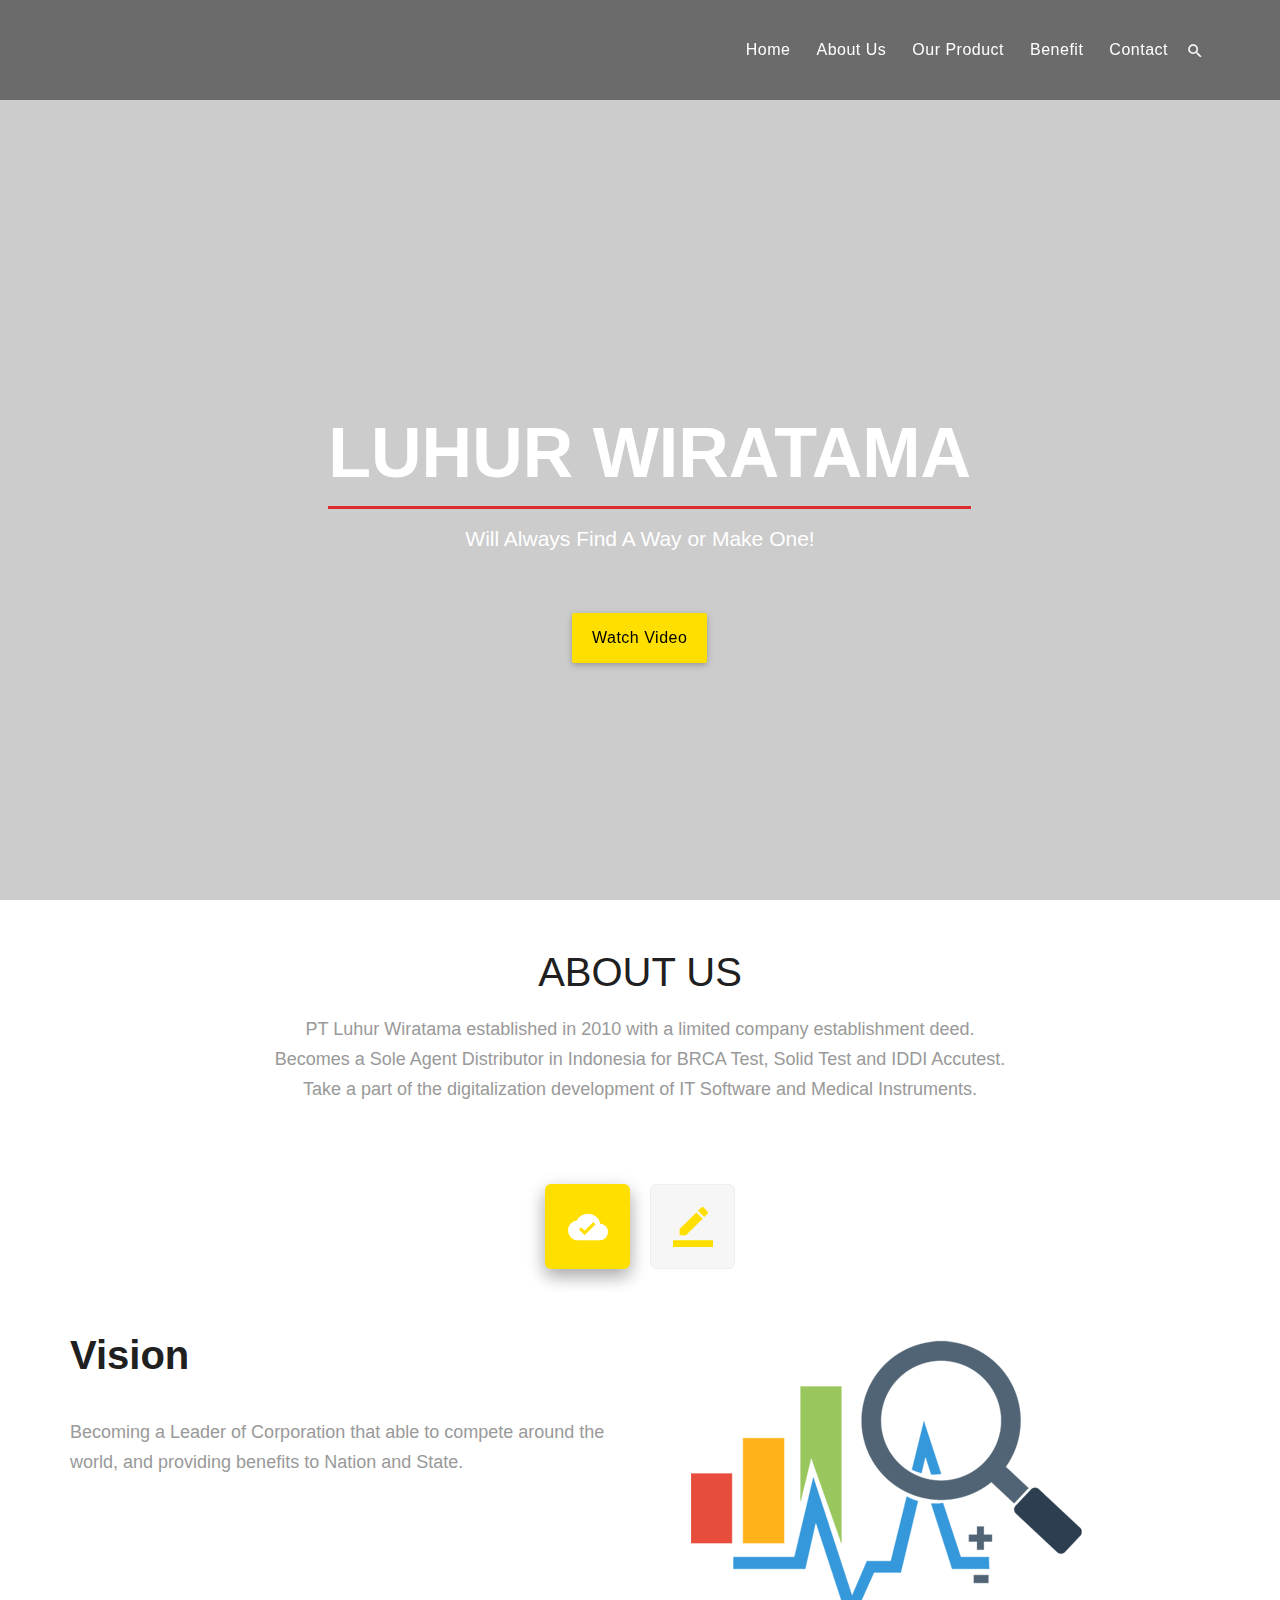
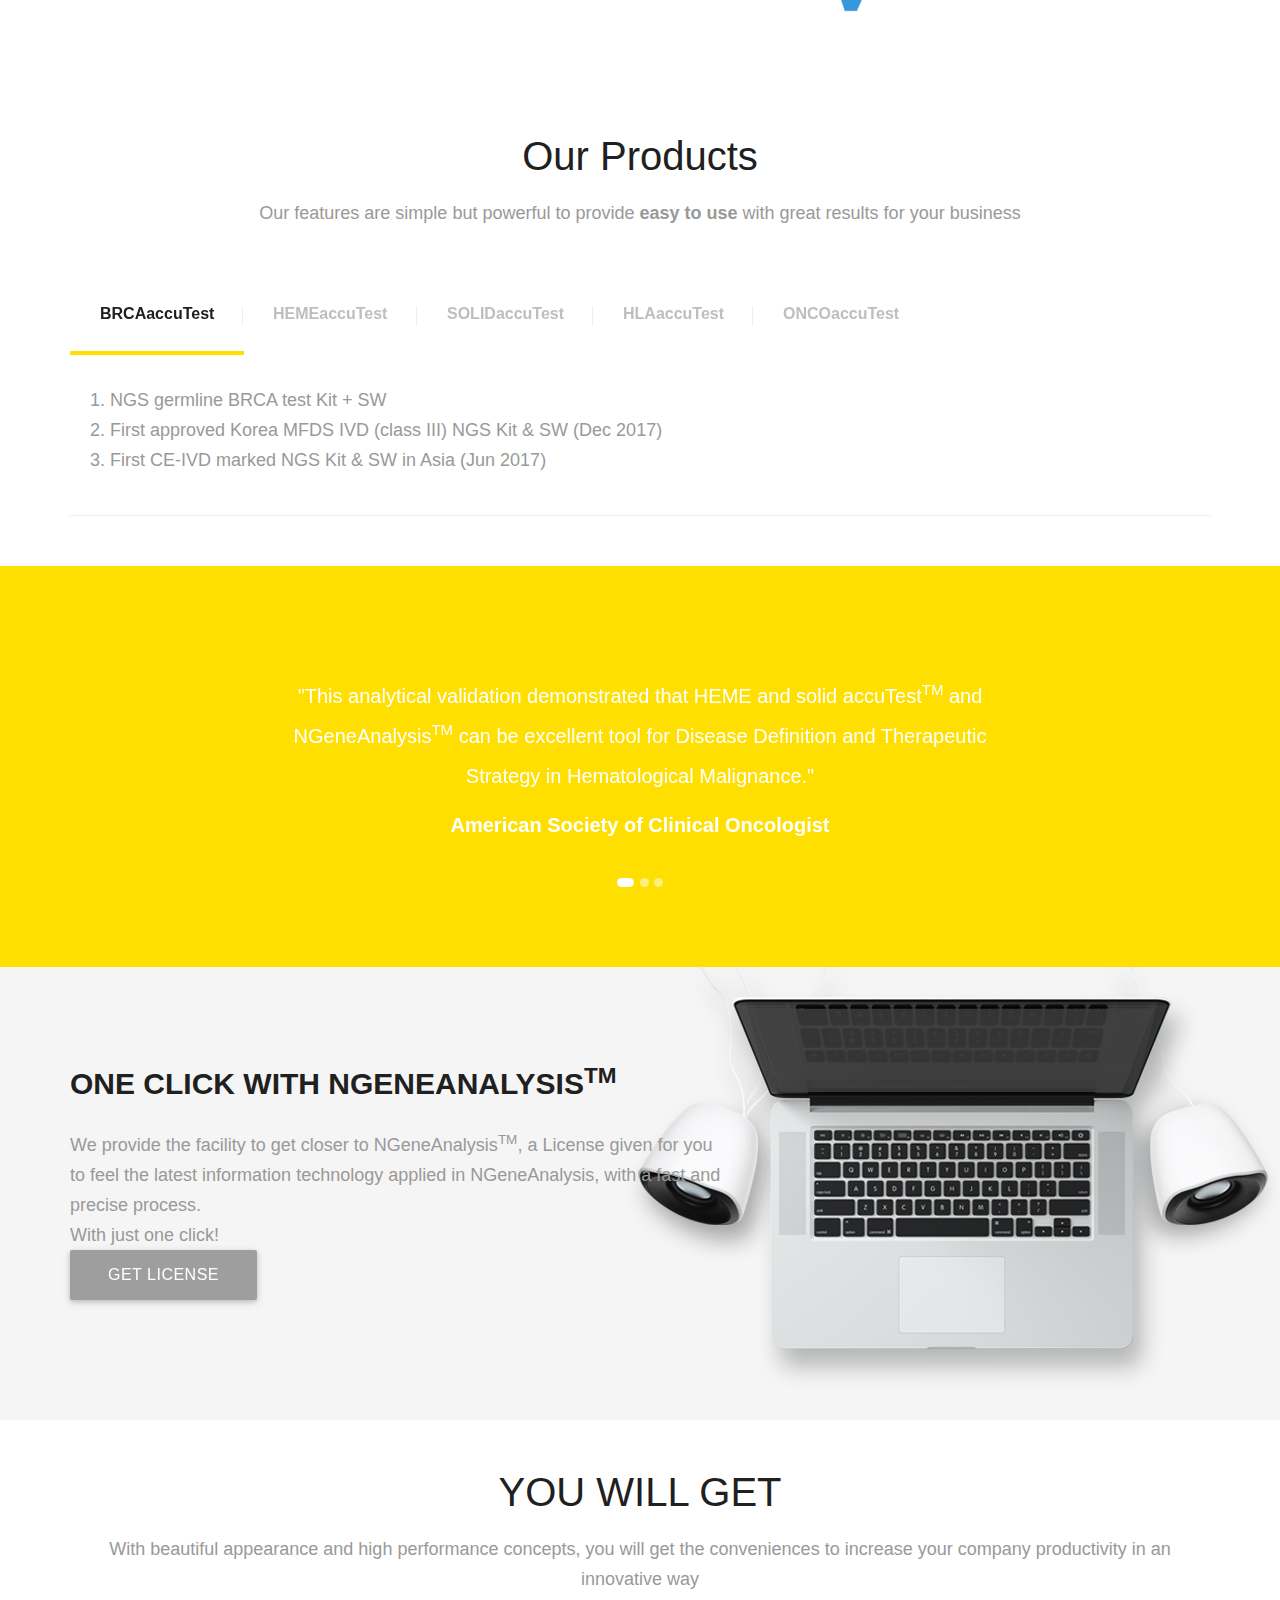
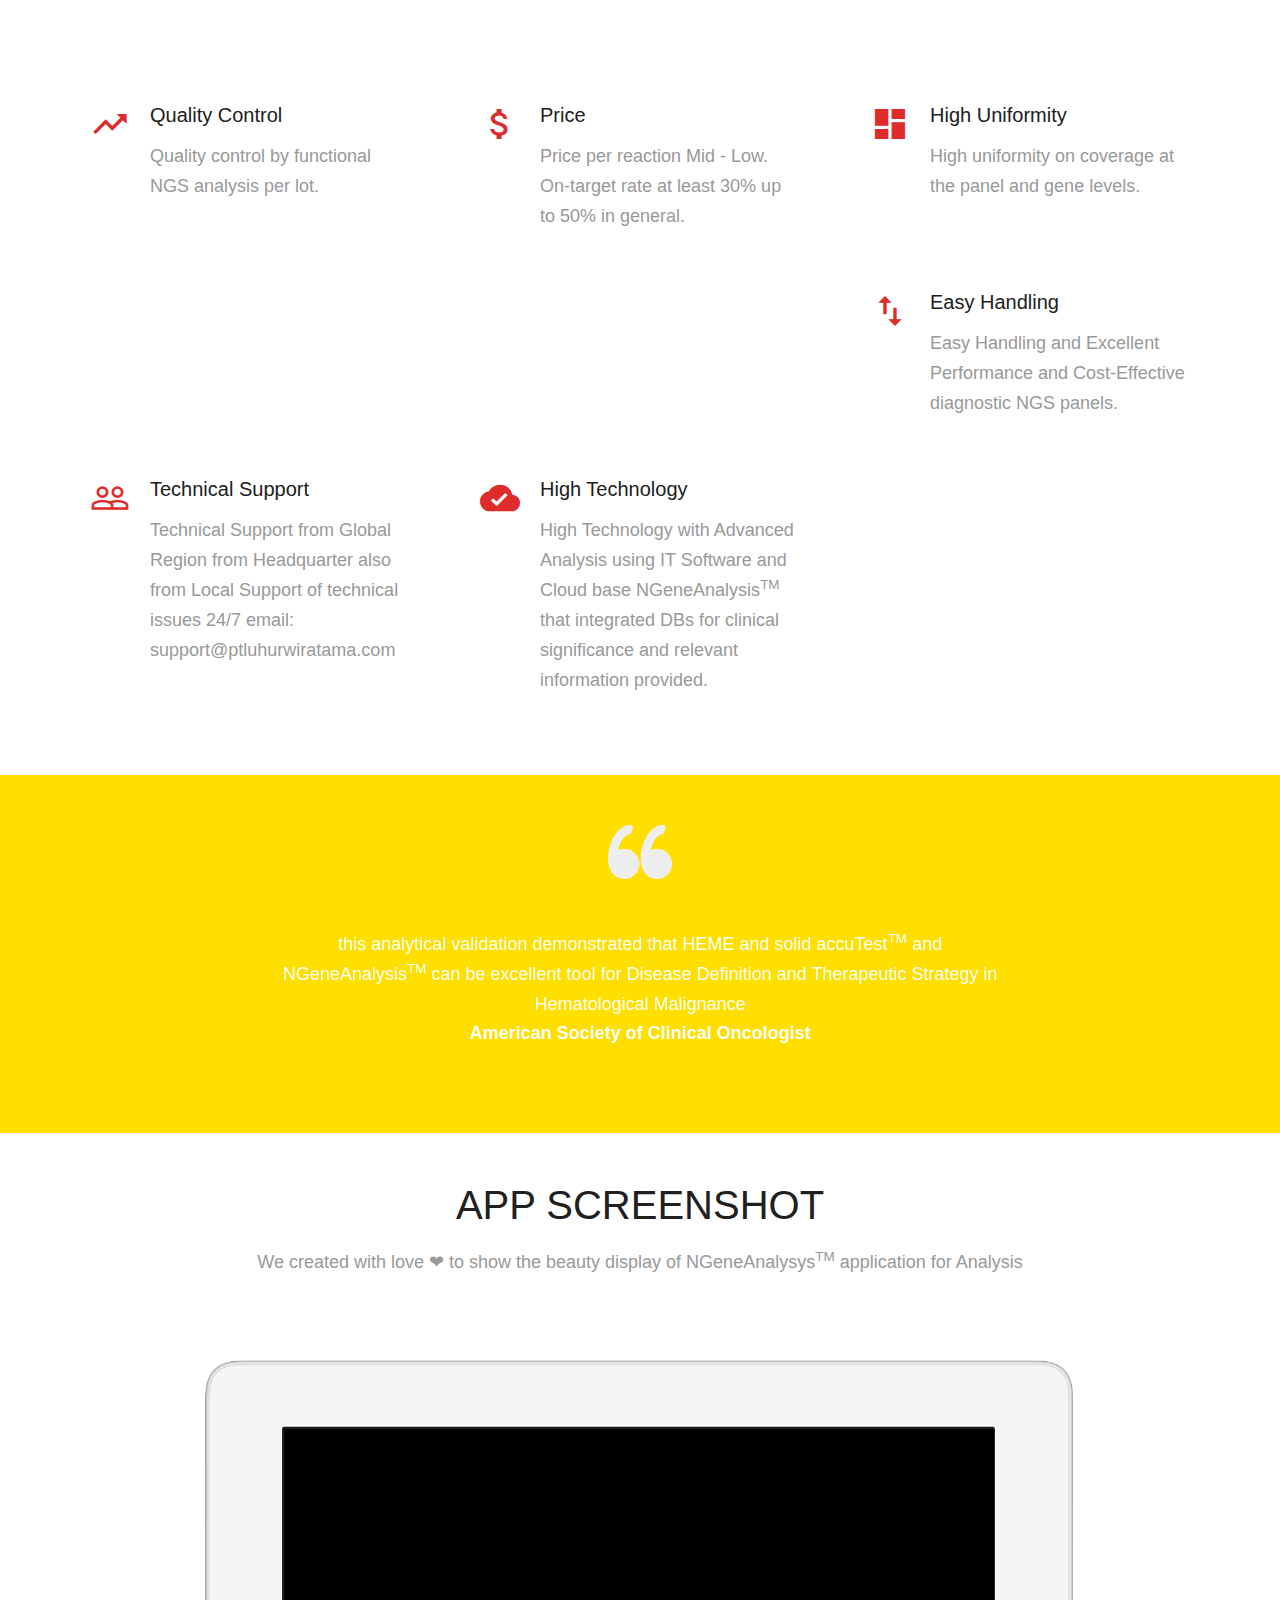
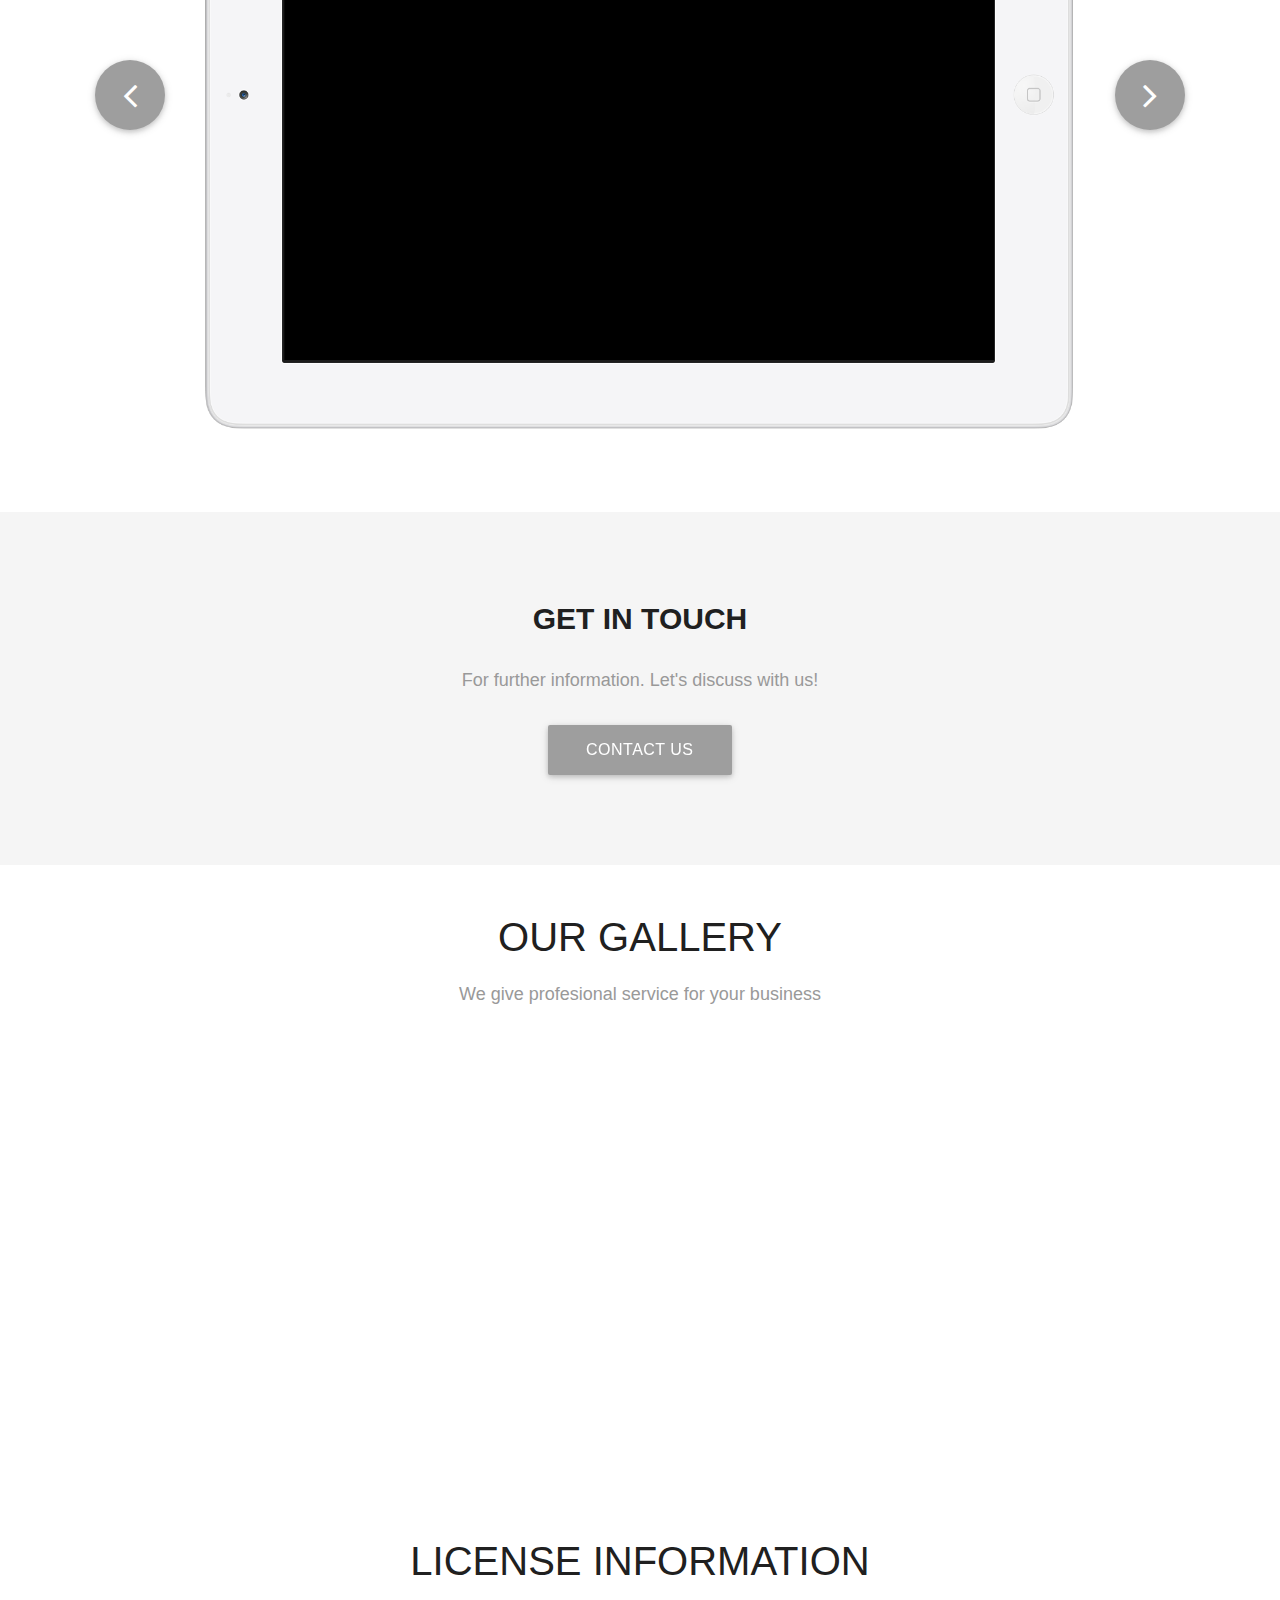
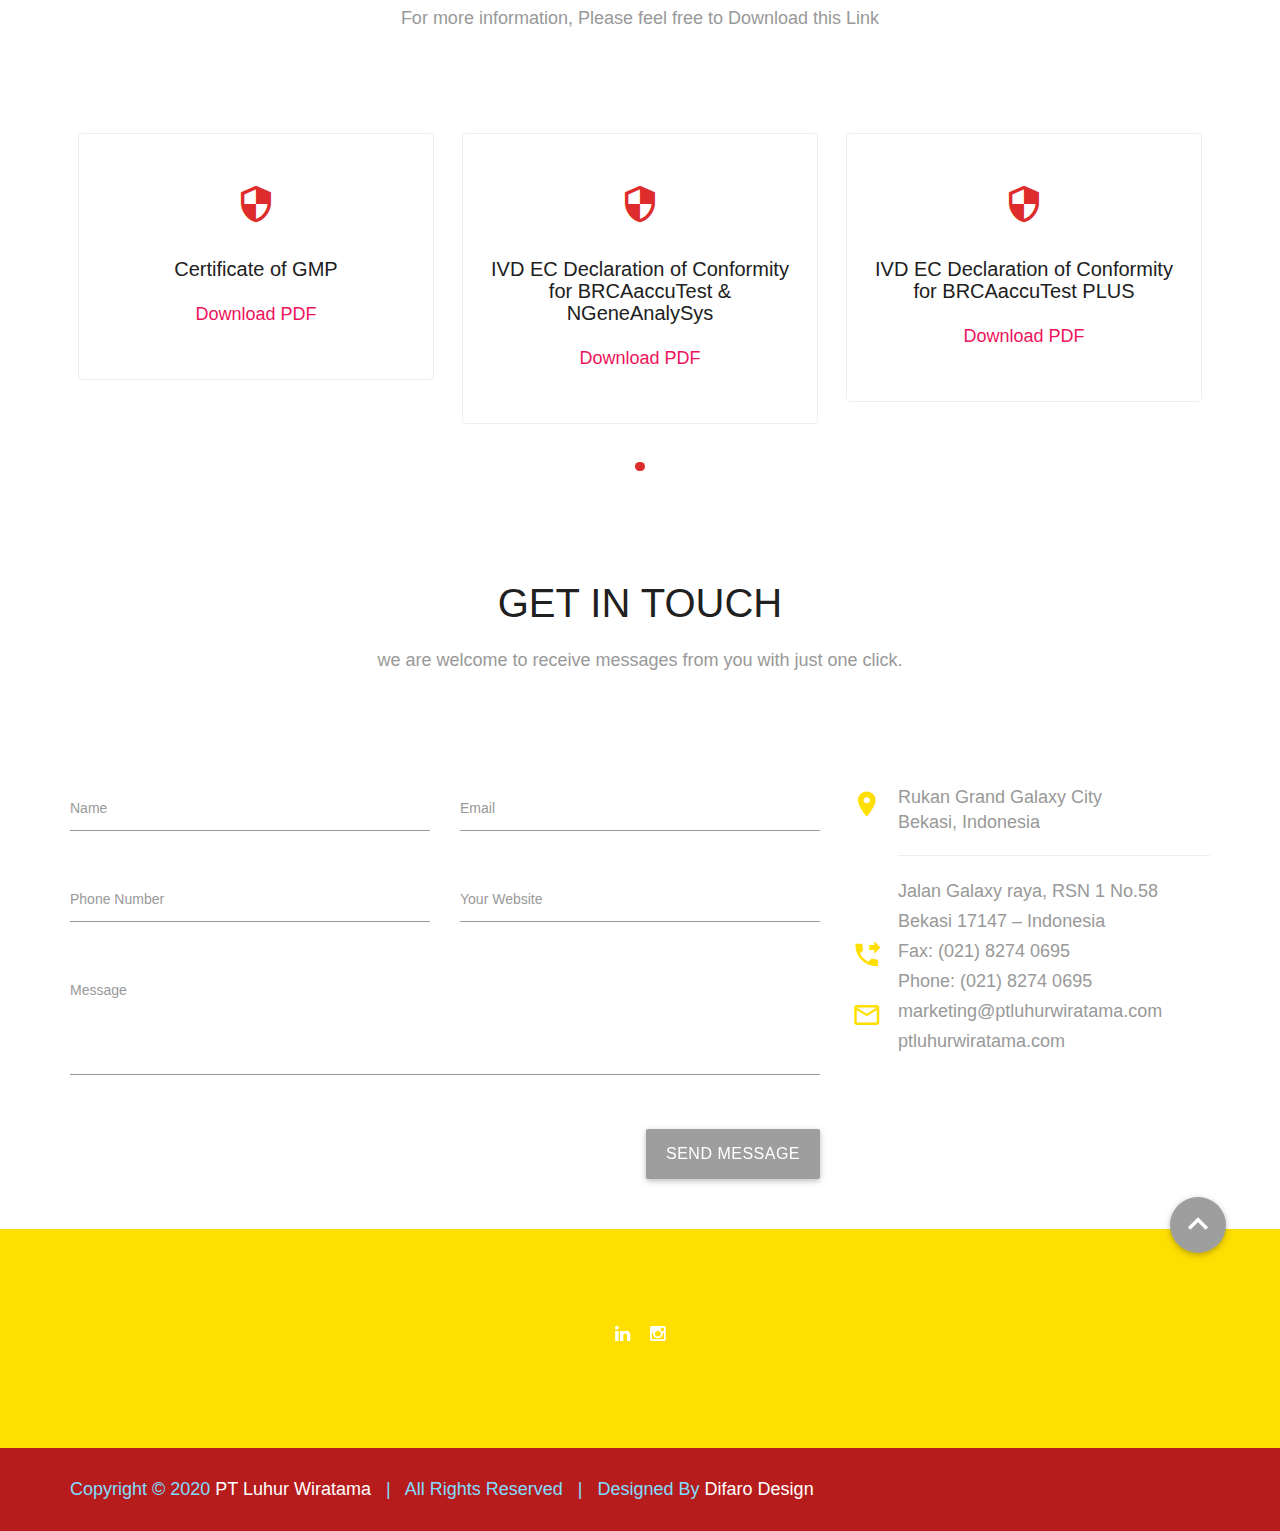
==== commit 4f1d876b: "Update index.html" ====
--- a/index.html
+++ b/index.html
@@ -508,7 +508,7 @@
 
                 <div class="text-center mb-50">
                     <h2 class="section-title text-uppercase">App screenshot</h2>
-                    <p class="section-sub">We craeted with love &#10084; to show the beauty display of NGeneAnalysys<sup>TM</sup> application for Analysis</p>
+                    <p class="section-sub">We created with love &#10084; to show the beauty display of NGeneAnalysys<sup>TM</sup> application for Analysis</p>
                 </div>
               <div class="col-md-10 col-md-offset-1 screenshot-carousel-wrapper">
 
@@ -569,17 +569,17 @@
         </section>
    
   <!-- Gallery -->
-        <section id="screenshot" class="section-padding">
+        <section id="gallery" class="section-padding">
           <div class="container">
 
                 <div class="text-center mb-50">
-                    <h2 class="section-title text-uppercase">App screenshot</h2>
-                    <p class="section-sub">We craeted with love &#10084; to show the beauty display of NGeneAnalysys<sup>TM</sup> application for Analysis</p>
+                    <h2 class="section-title text-uppercase">Our Gallery</h2>
+                    <p class="section-sub">We give profesional service for your business</p>
                 </div>    
     <div id="jssor_1" style="position:relative;margin:0 auto;top:0px;left:0px;width:980px;height:380px;overflow:hidden;visibility:hidden;">
         <!-- Loading Screen -->
         <div data-u="loading" class="jssorl-009-spin" style="position:absolute;top:0px;left:0px;width:100%;height:100%;text-align:center;background-color:rgba(0,0,0,0.7);">
-            <img style="margin-top:-19px;position:relative;top:50%;width:38px;height:38px;" src="img/spin.svg" />
+            <img style="margin-top:-19px;position:relative;top:50%;width:38px;height:38px;" src="assets/img/spin.svg" />
         </div>
             <div data-u="slides" style="cursor:default;position:relative;top:0px;left:0px;width:980px;height:380px;overflow:hidden;">
                 <div>
@@ -624,8 +624,7 @@
                 </svg>
             </div>
         </div>
-        <script type="text/javascript">jssor_1_slider_init();
-        </script>
+
             </div>
         </section>
     
@@ -828,7 +827,7 @@
         <script src="assets/magnific-popup/jquery.magnific-popup.min.js"></script>
         <script src="assets/js/scripts.js"></script>
         <script src="assets/js/jssor.slider-28.0.0.min.js" type="text/javascript"></script>
-
+        <script type="text/javascript">jssor_1_slider_init();</script>
         <script type="text/javascript">
         window.jssor_1_slider_init = function() {
 
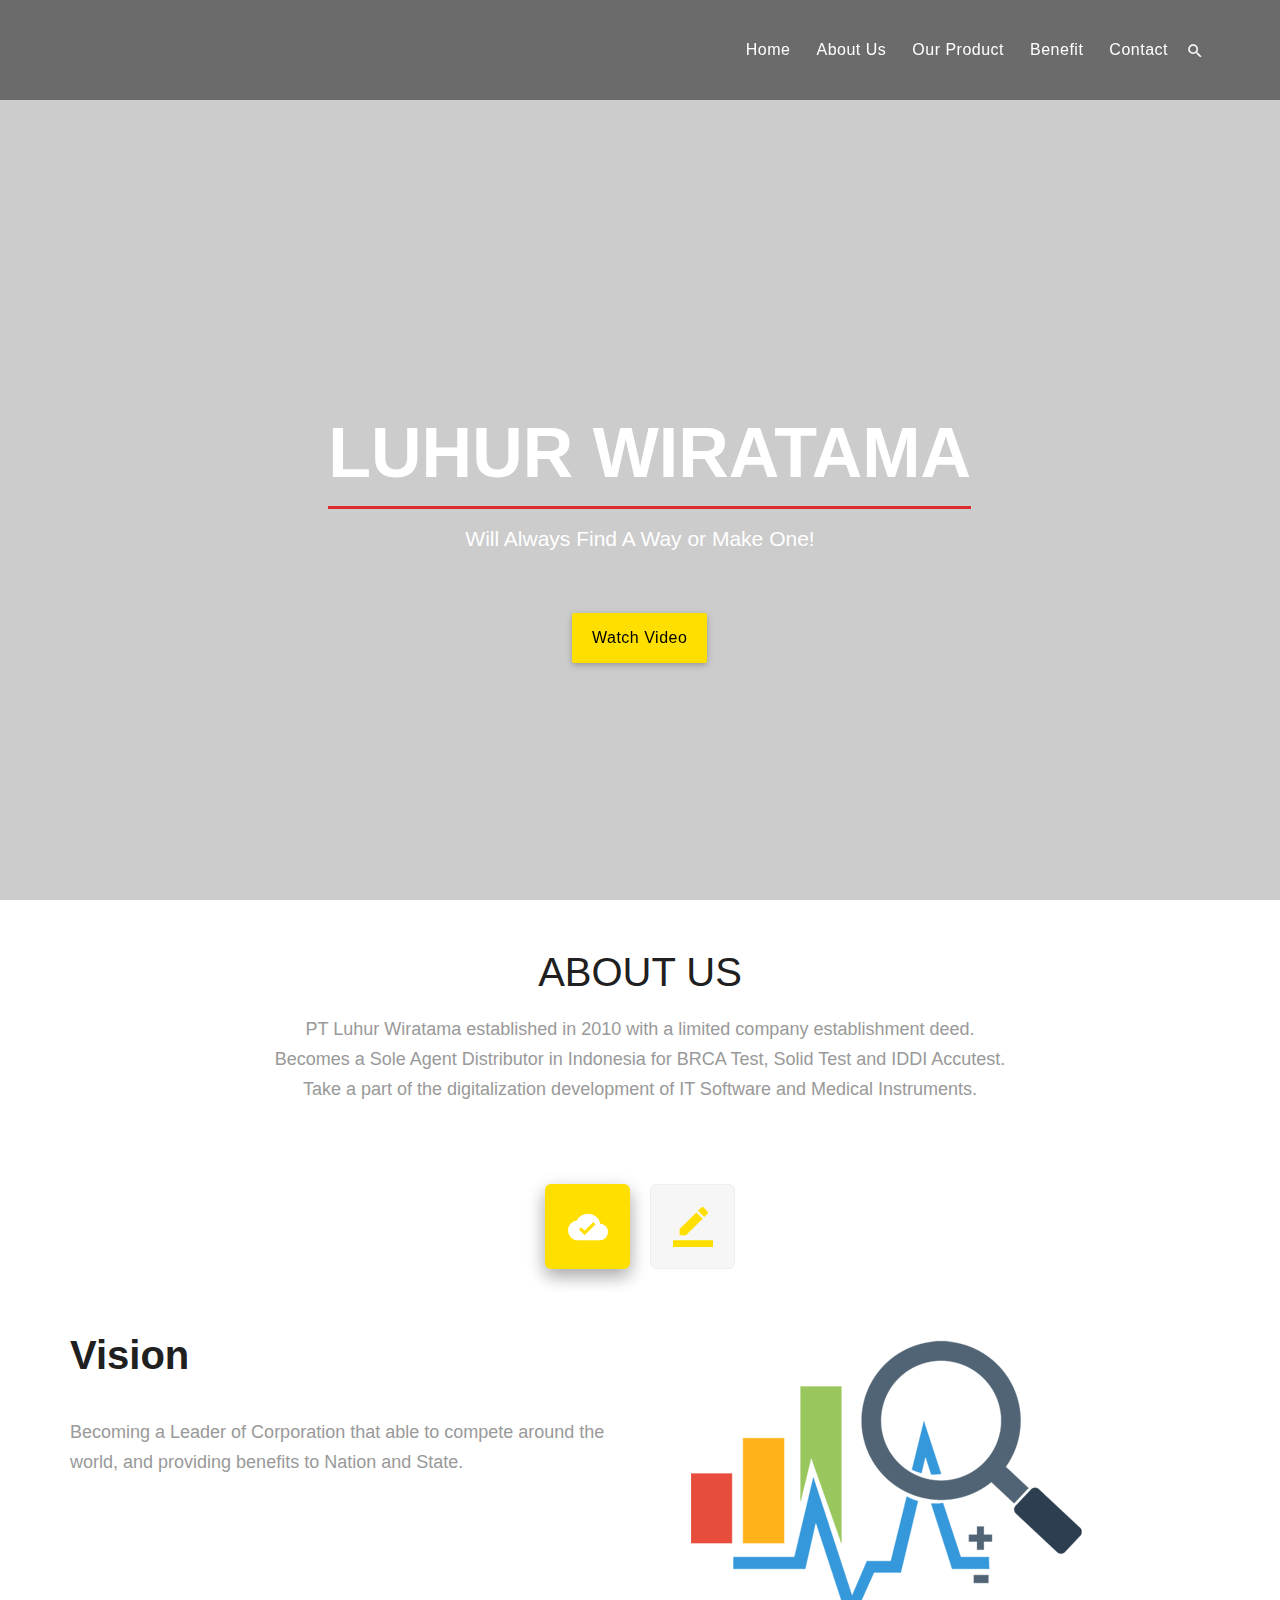
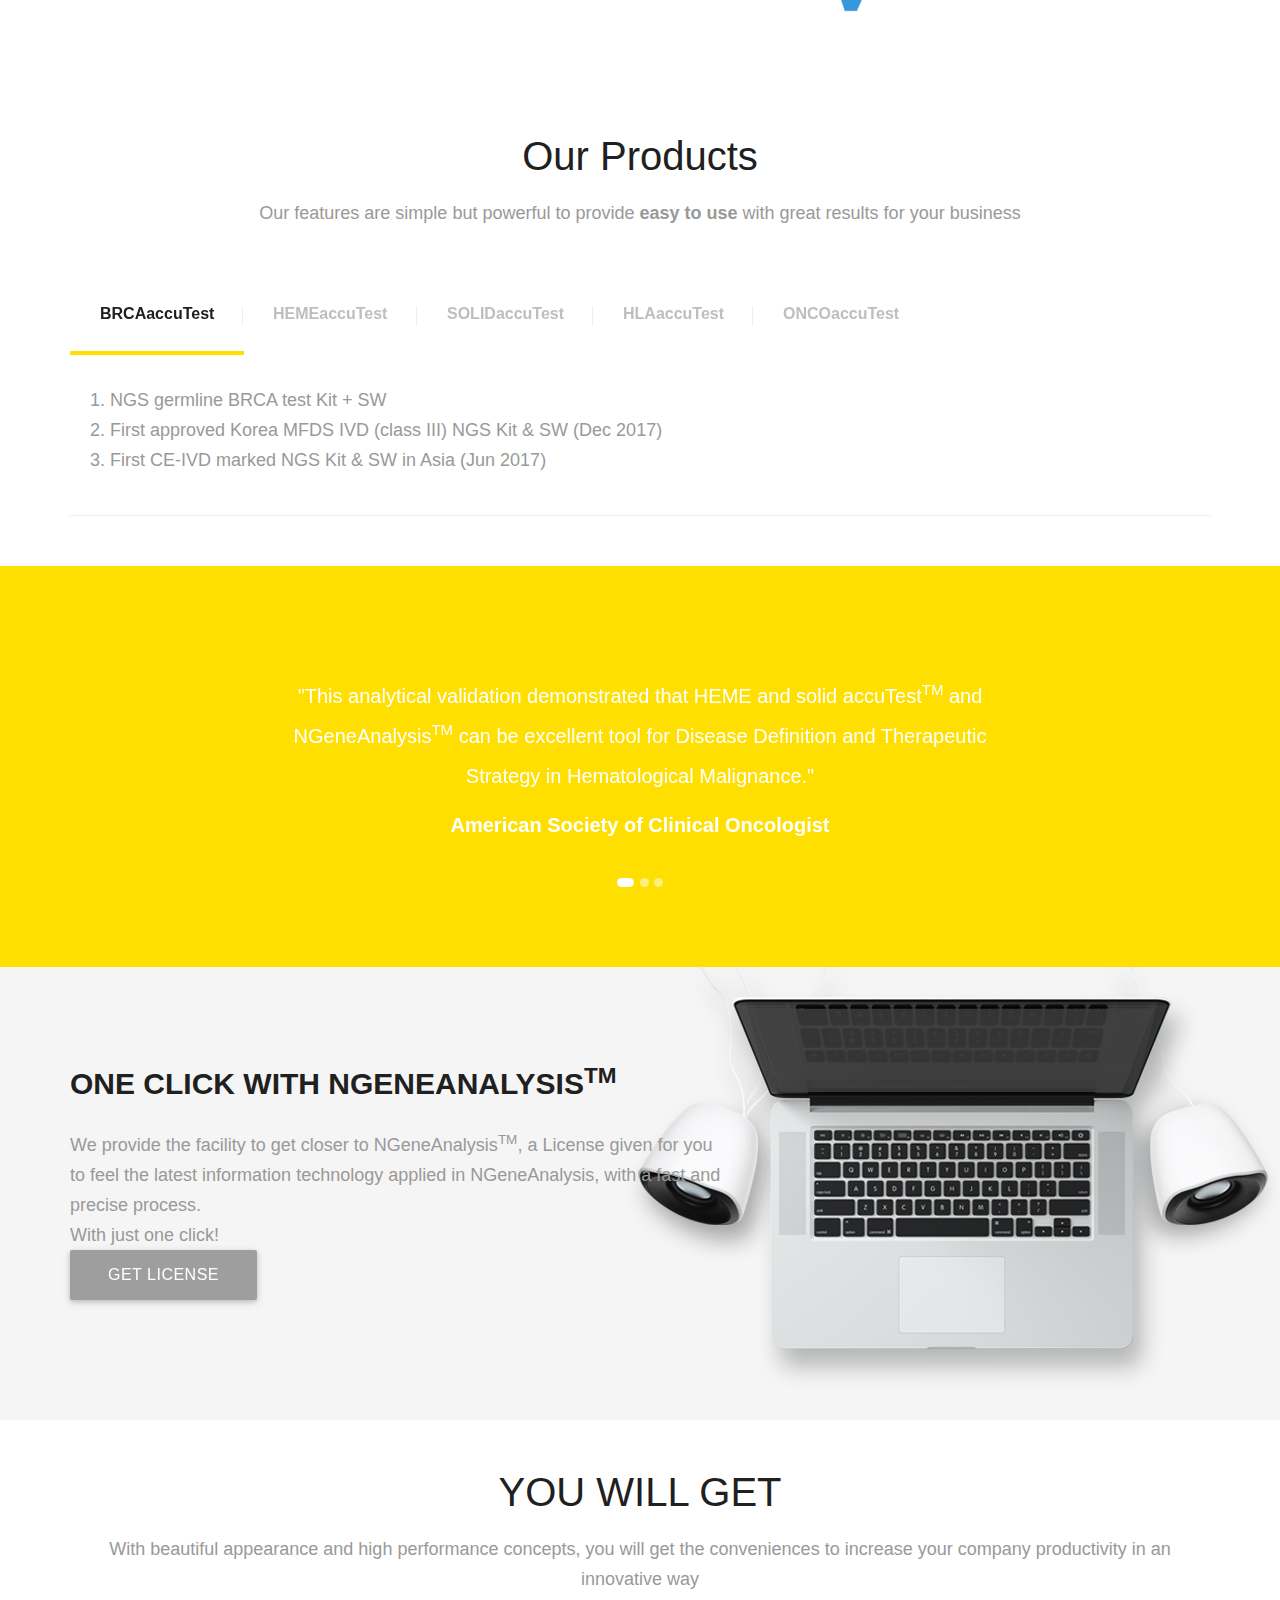
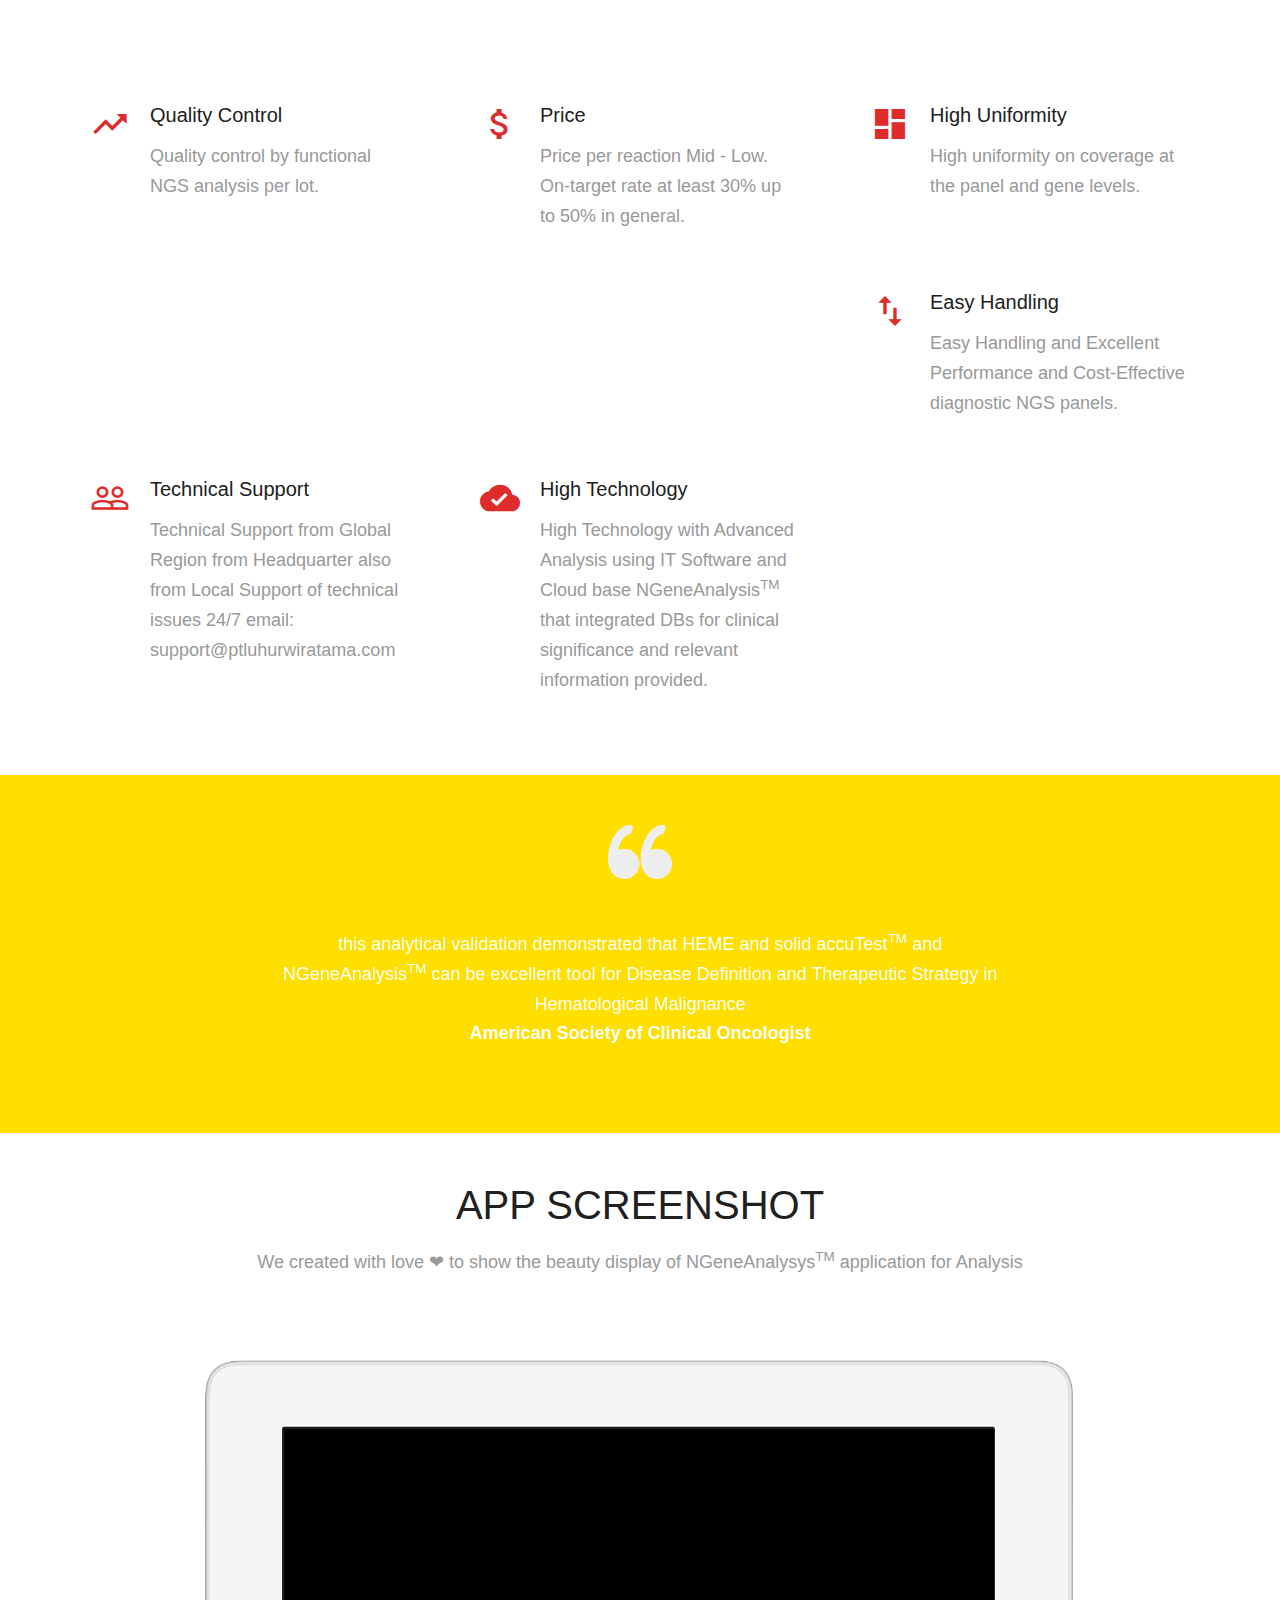
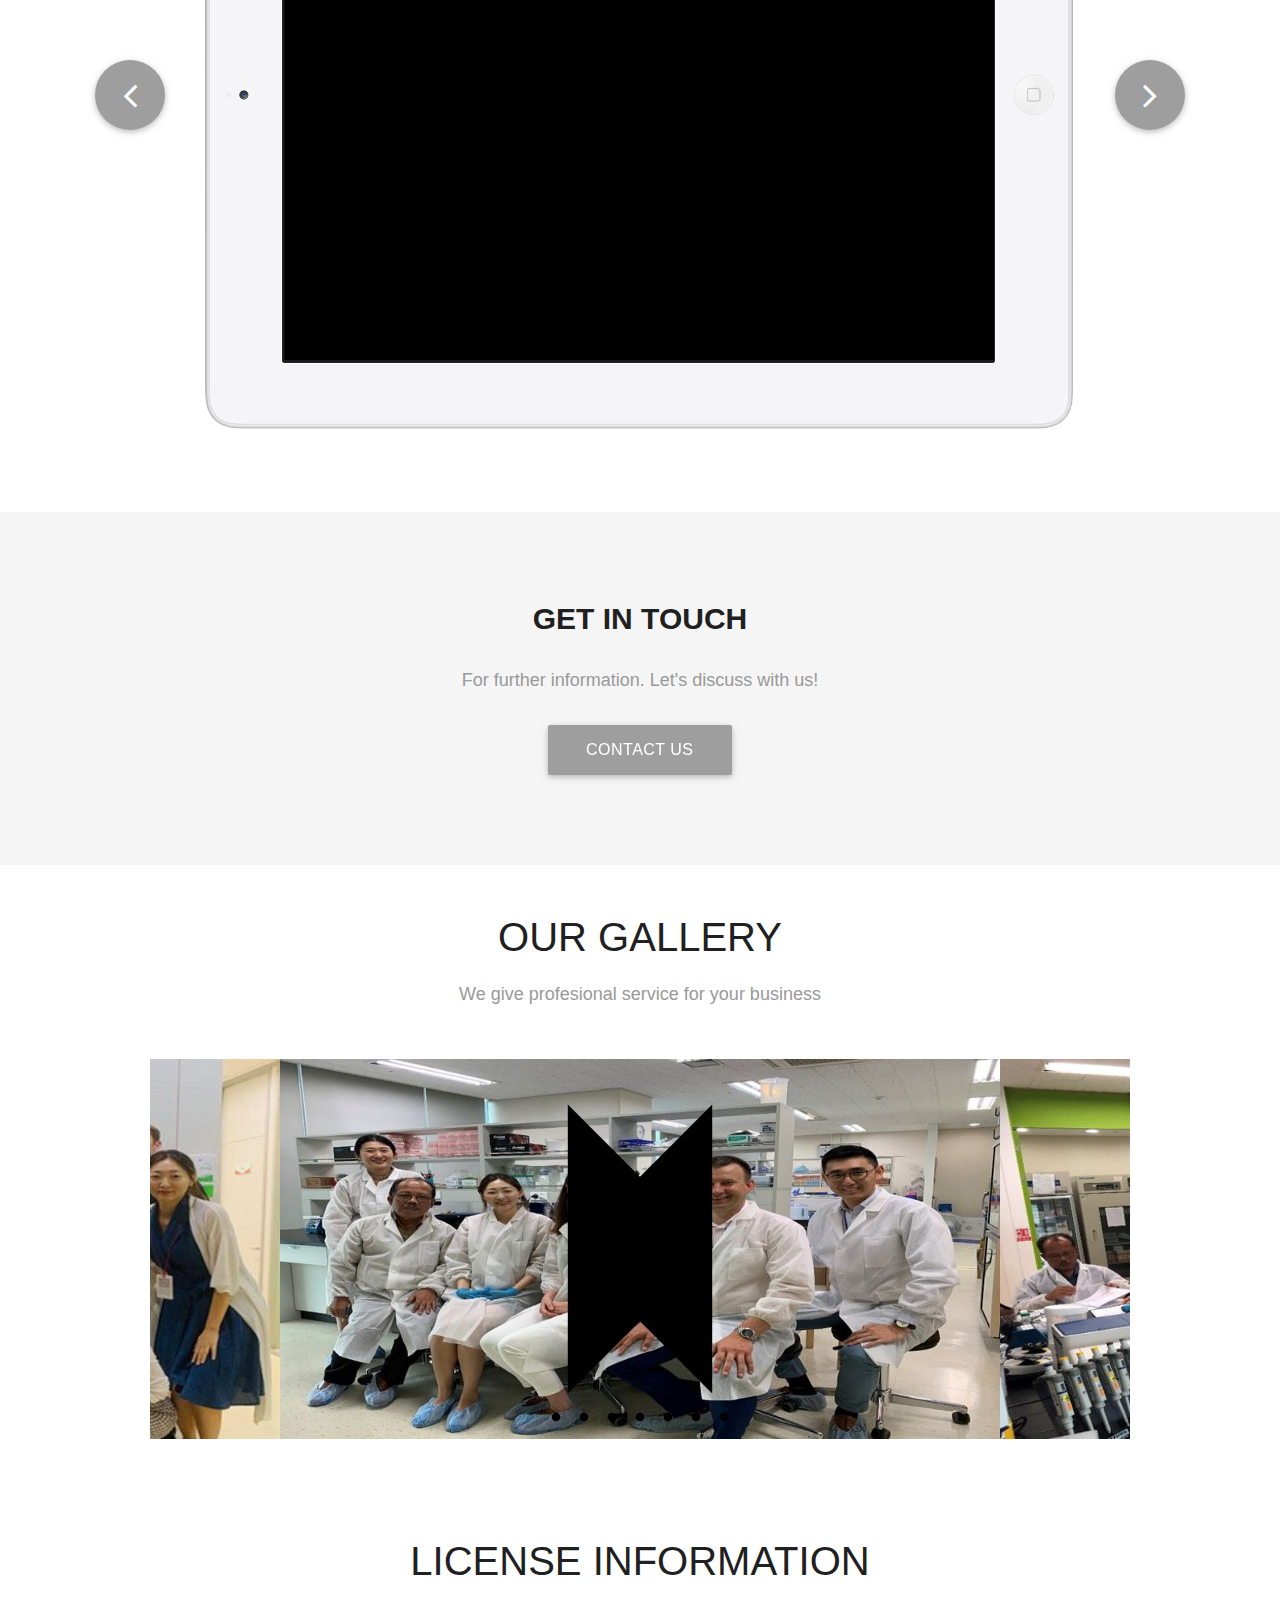
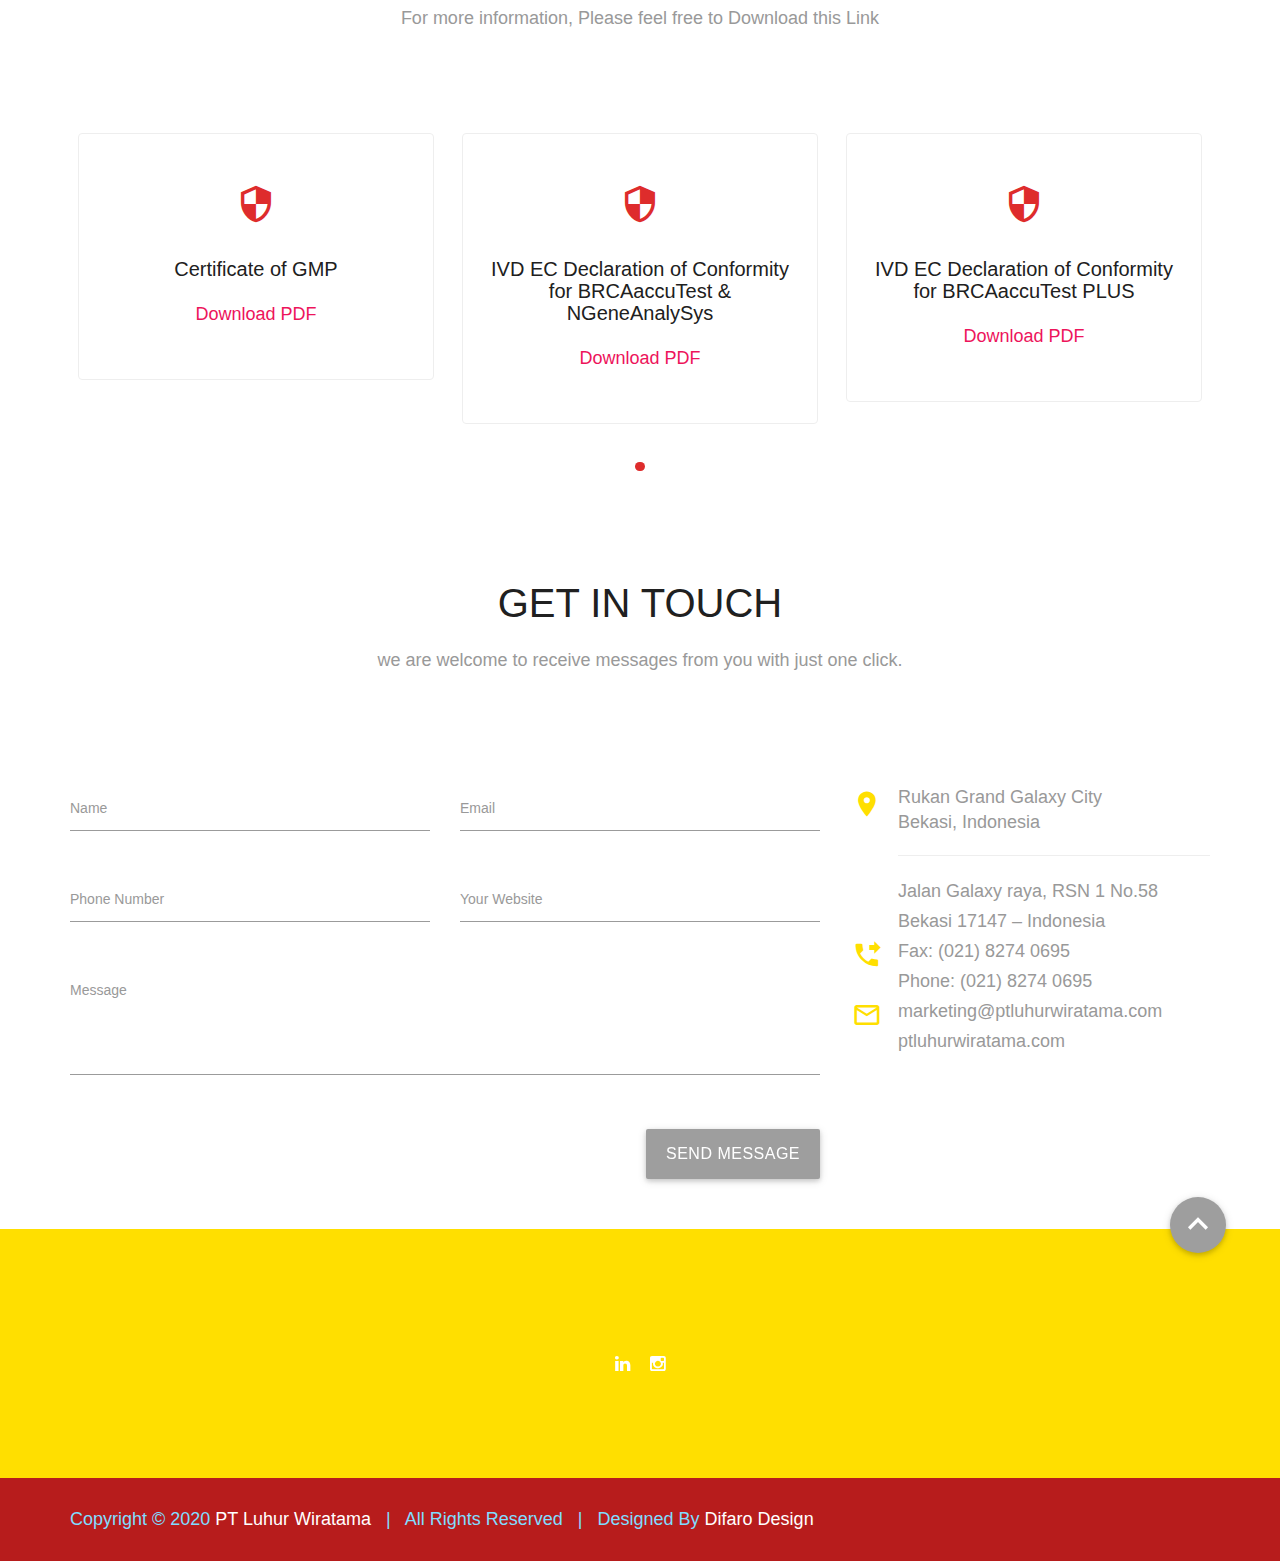
==== commit 89c7a4a0: "Update index.html" ====
--- a/index.html
+++ b/index.html
@@ -131,7 +131,7 @@
                     </h1>
 
                     <p class="sub-intro lead white-text">Will Always Find A Way or Make One!</p>
-                    <a class="btn popup-video text-capitalize mt-30 waves-effect waves-light black-text" href="#">Watch Video</a>
+                    <a class="btn popup-video text-capitalize mt-30 waves-effect waves-light black-text" href="hhttps://www.youtube.com/watch?v=sWgaLikMPfc">Watch Video</a>
                 </div> 
               </div><!-- /.container -->
             </div><!-- /.valign-cell -->
@@ -579,7 +579,7 @@
     <div id="jssor_1" style="position:relative;margin:0 auto;top:0px;left:0px;width:980px;height:380px;overflow:hidden;visibility:hidden;">
         <!-- Loading Screen -->
         <div data-u="loading" class="jssorl-009-spin" style="position:absolute;top:0px;left:0px;width:100%;height:100%;text-align:center;background-color:rgba(0,0,0,0.7);">
-            <img style="margin-top:-19px;position:relative;top:50%;width:38px;height:38px;" src="assets/img/spin.svg" />
+            <img style="margin-top:-19px;position:relative;top:50%;width:38px;height:38px;" src="assets/img/gallery/spin.svg" />
         </div>
             <div data-u="slides" style="cursor:default;position:relative;top:0px;left:0px;width:980px;height:380px;overflow:hidden;">
                 <div>
@@ -772,7 +772,7 @@
                     <div class="row">
                       <div class="col-md-12 text-center">
                           <div class="footer-logo">
-                            <!-- <img src="assets/img/logo-LW-white.png" alt=""> -->
+                            <img src="assets/img/logo-LW-white.png" alt="">
              
                           </div>
 
@@ -827,7 +827,7 @@
         <script src="assets/magnific-popup/jquery.magnific-popup.min.js"></script>
         <script src="assets/js/scripts.js"></script>
         <script src="assets/js/jssor.slider-28.0.0.min.js" type="text/javascript"></script>
-        <script type="text/javascript">jssor_1_slider_init();</script>
+
         <script type="text/javascript">
         window.jssor_1_slider_init = function() {
 
@@ -873,7 +873,7 @@
             /*#endregion responsive code end*/
         };
     </script>
-    
+    <script type="text/javascript">jssor_1_slider_init();</script>
     </body>
   
 </html>
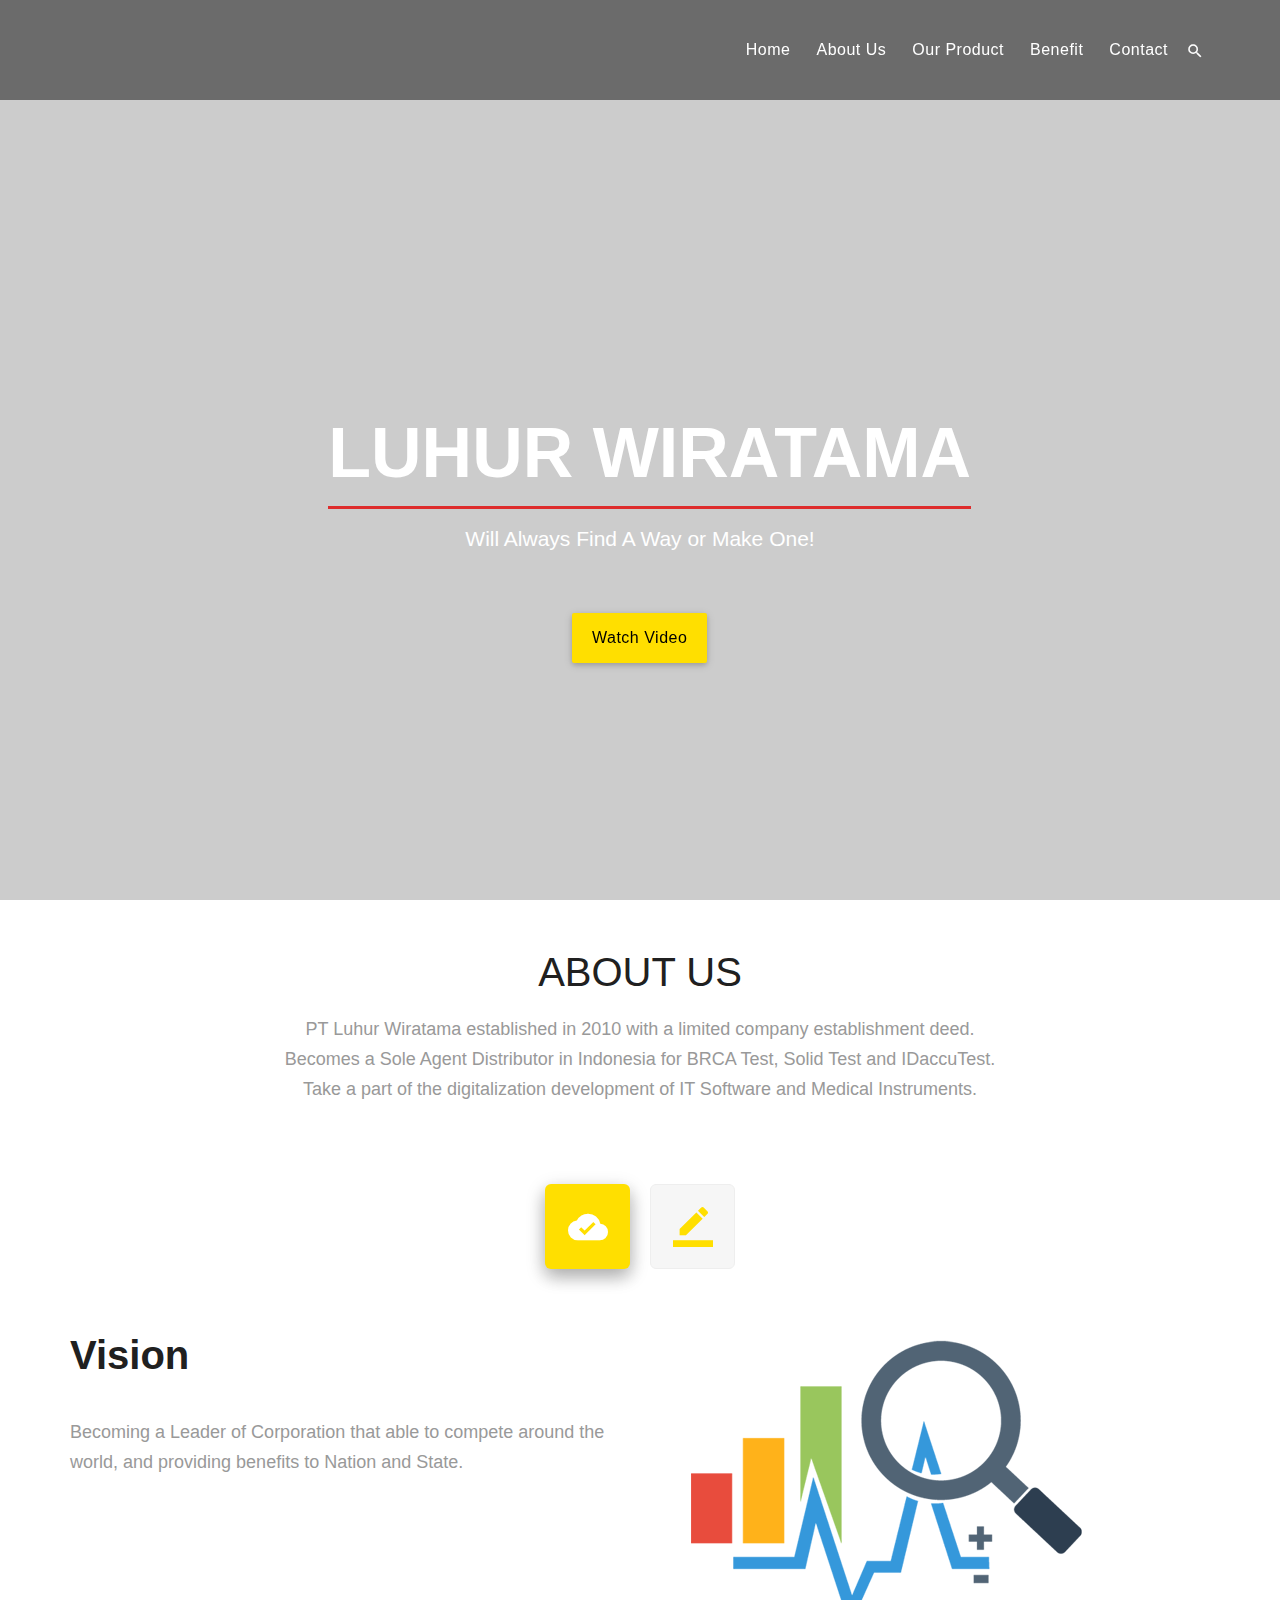
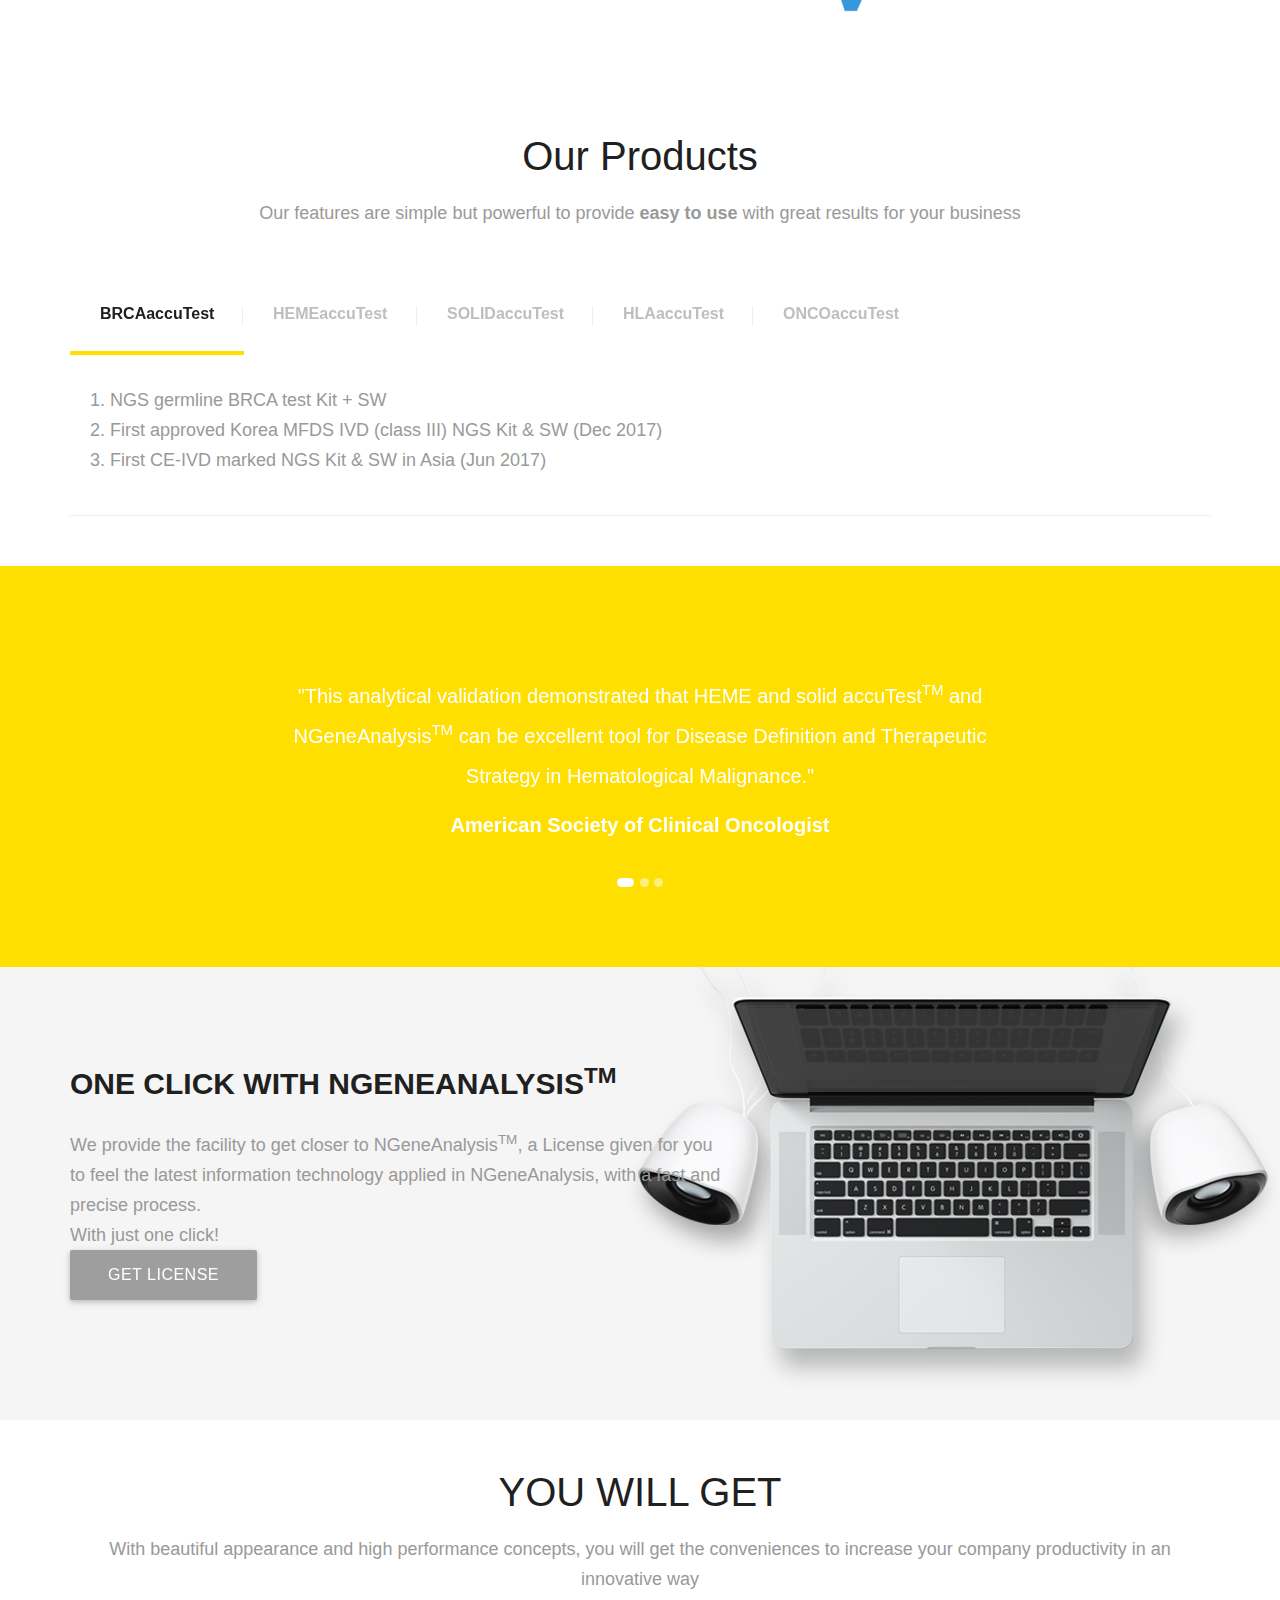
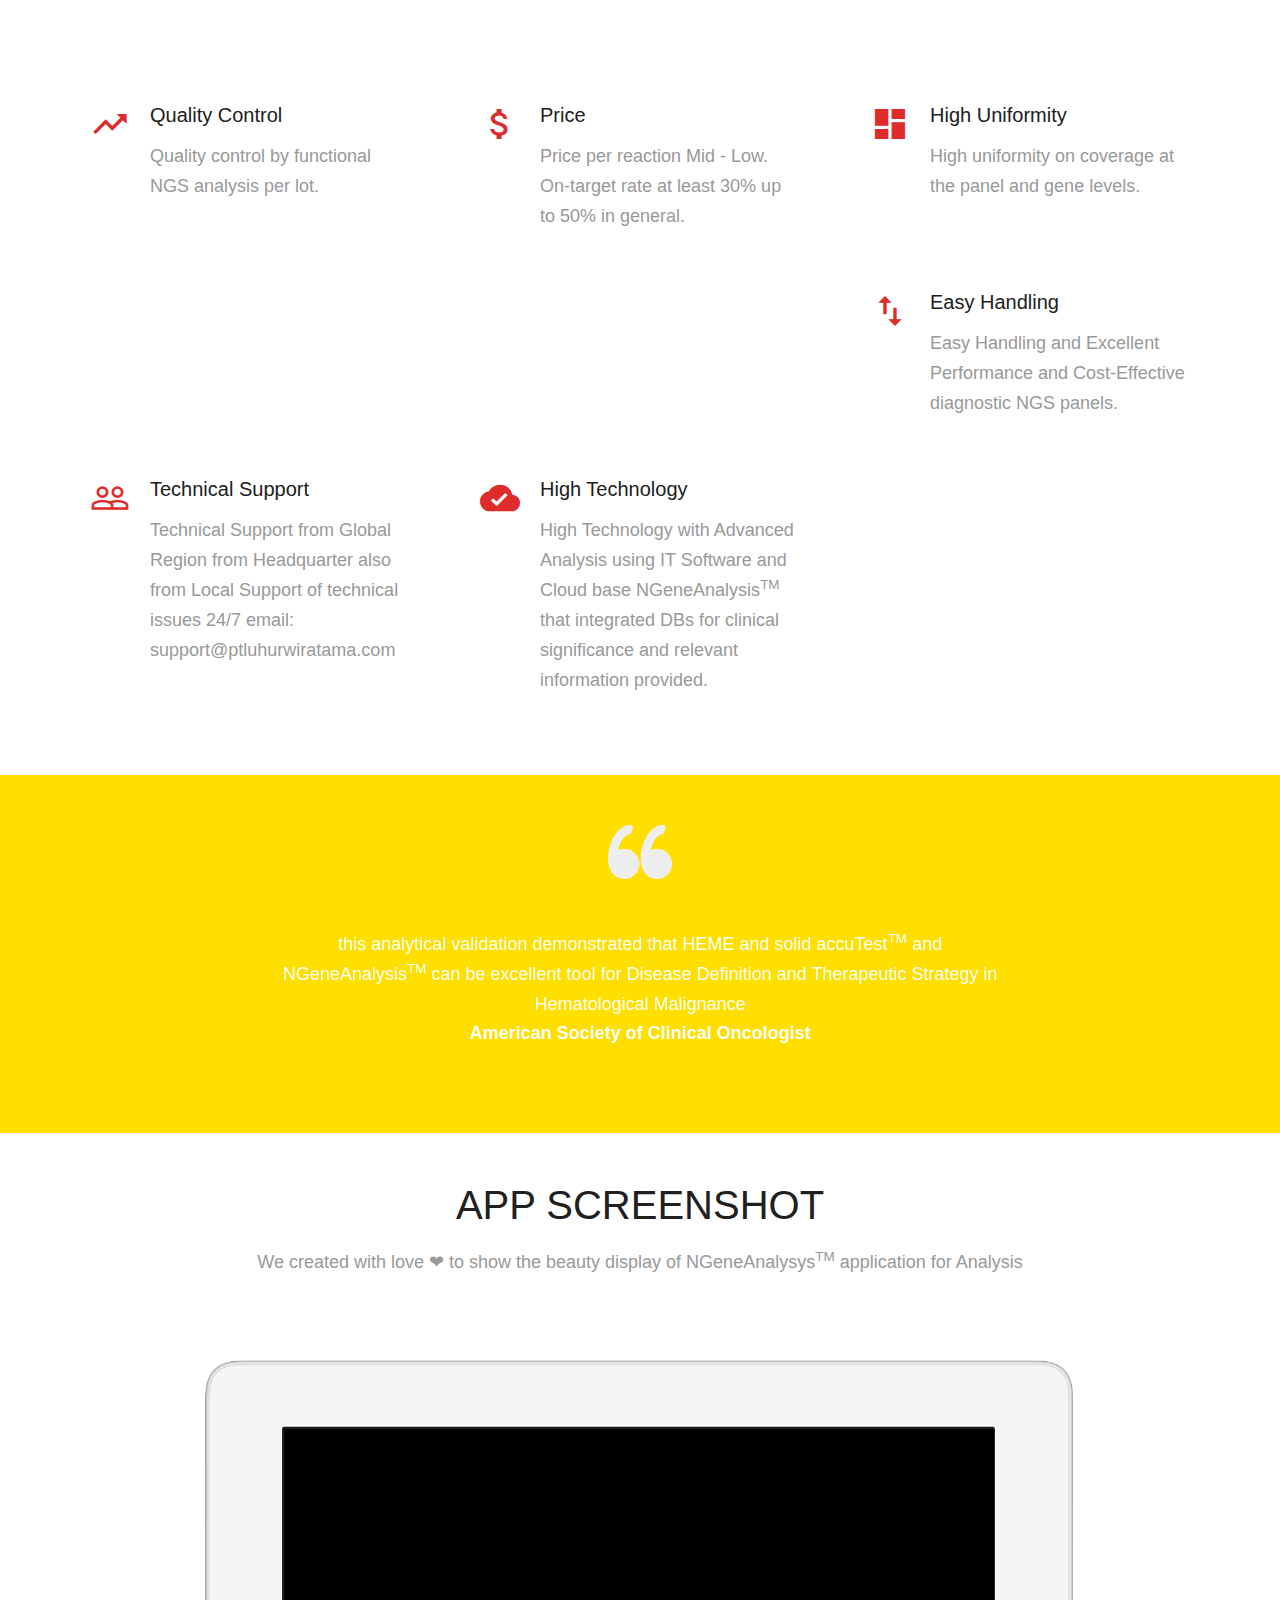
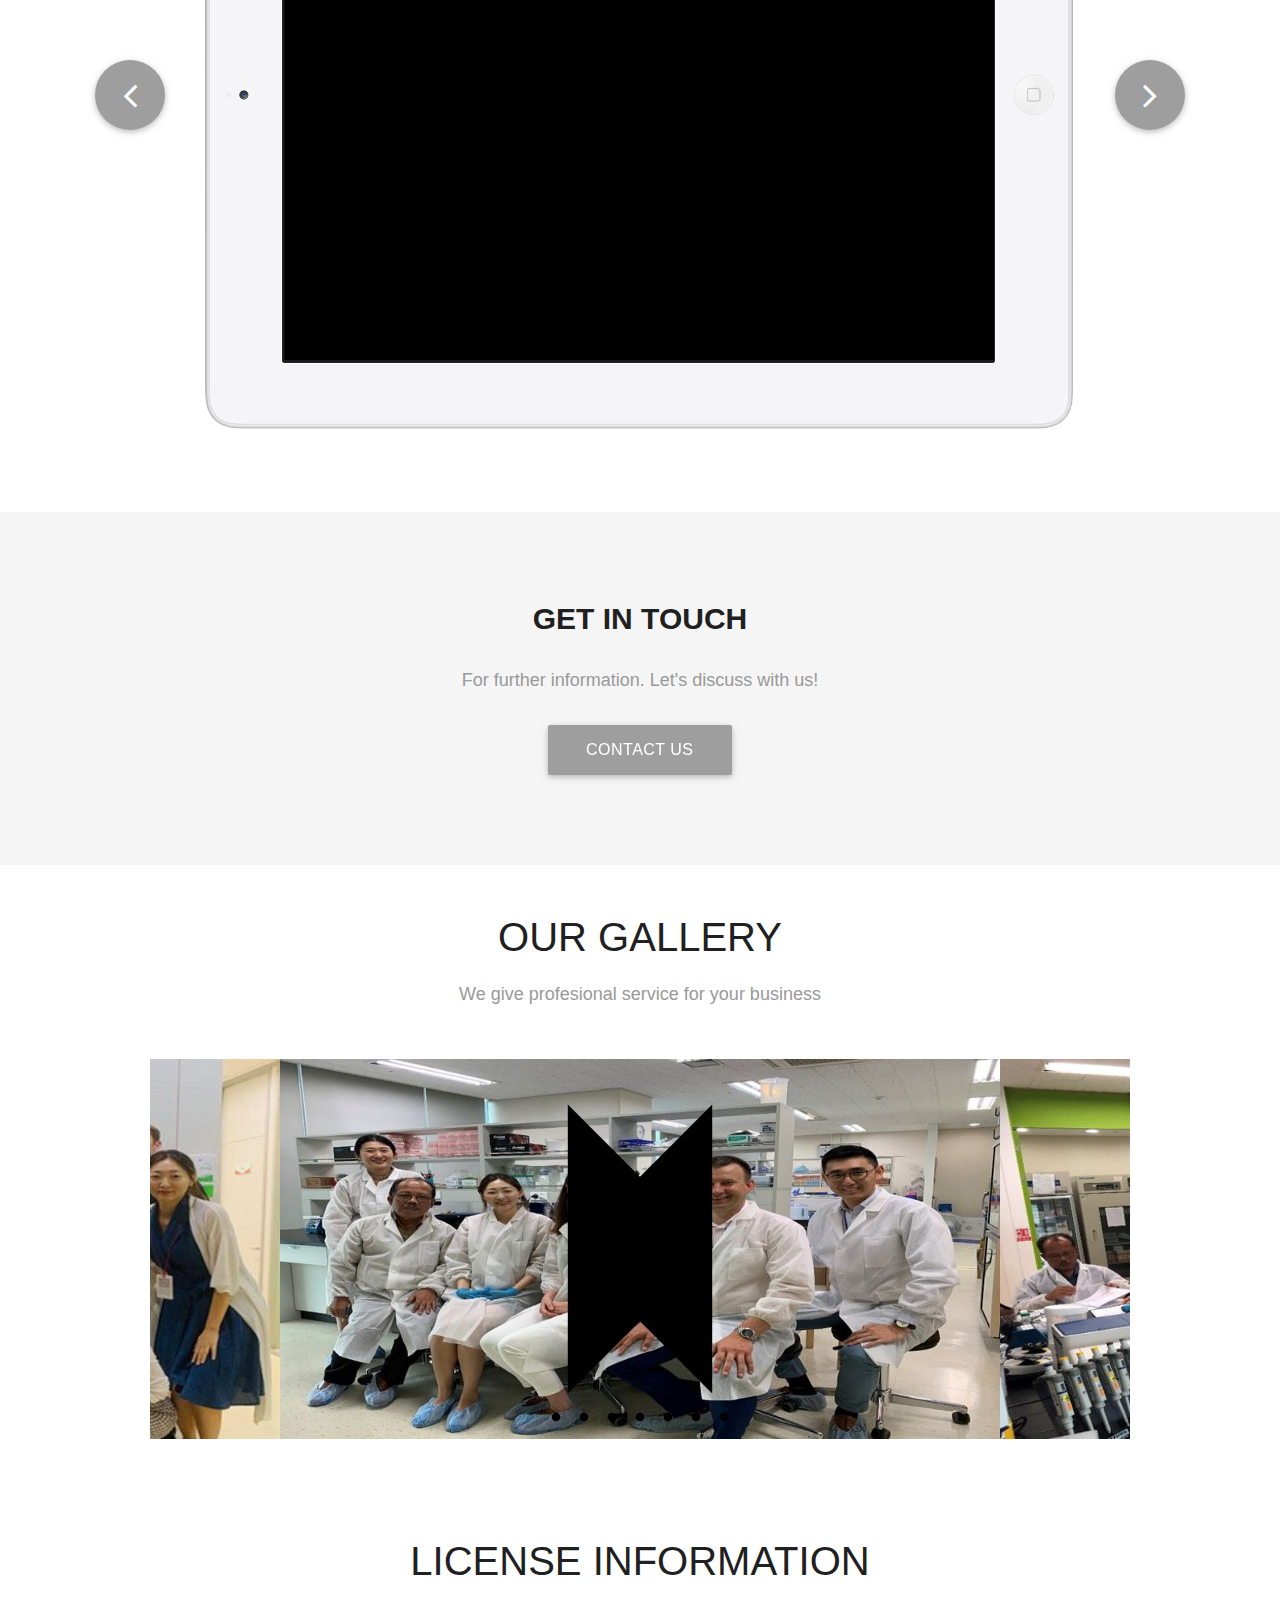
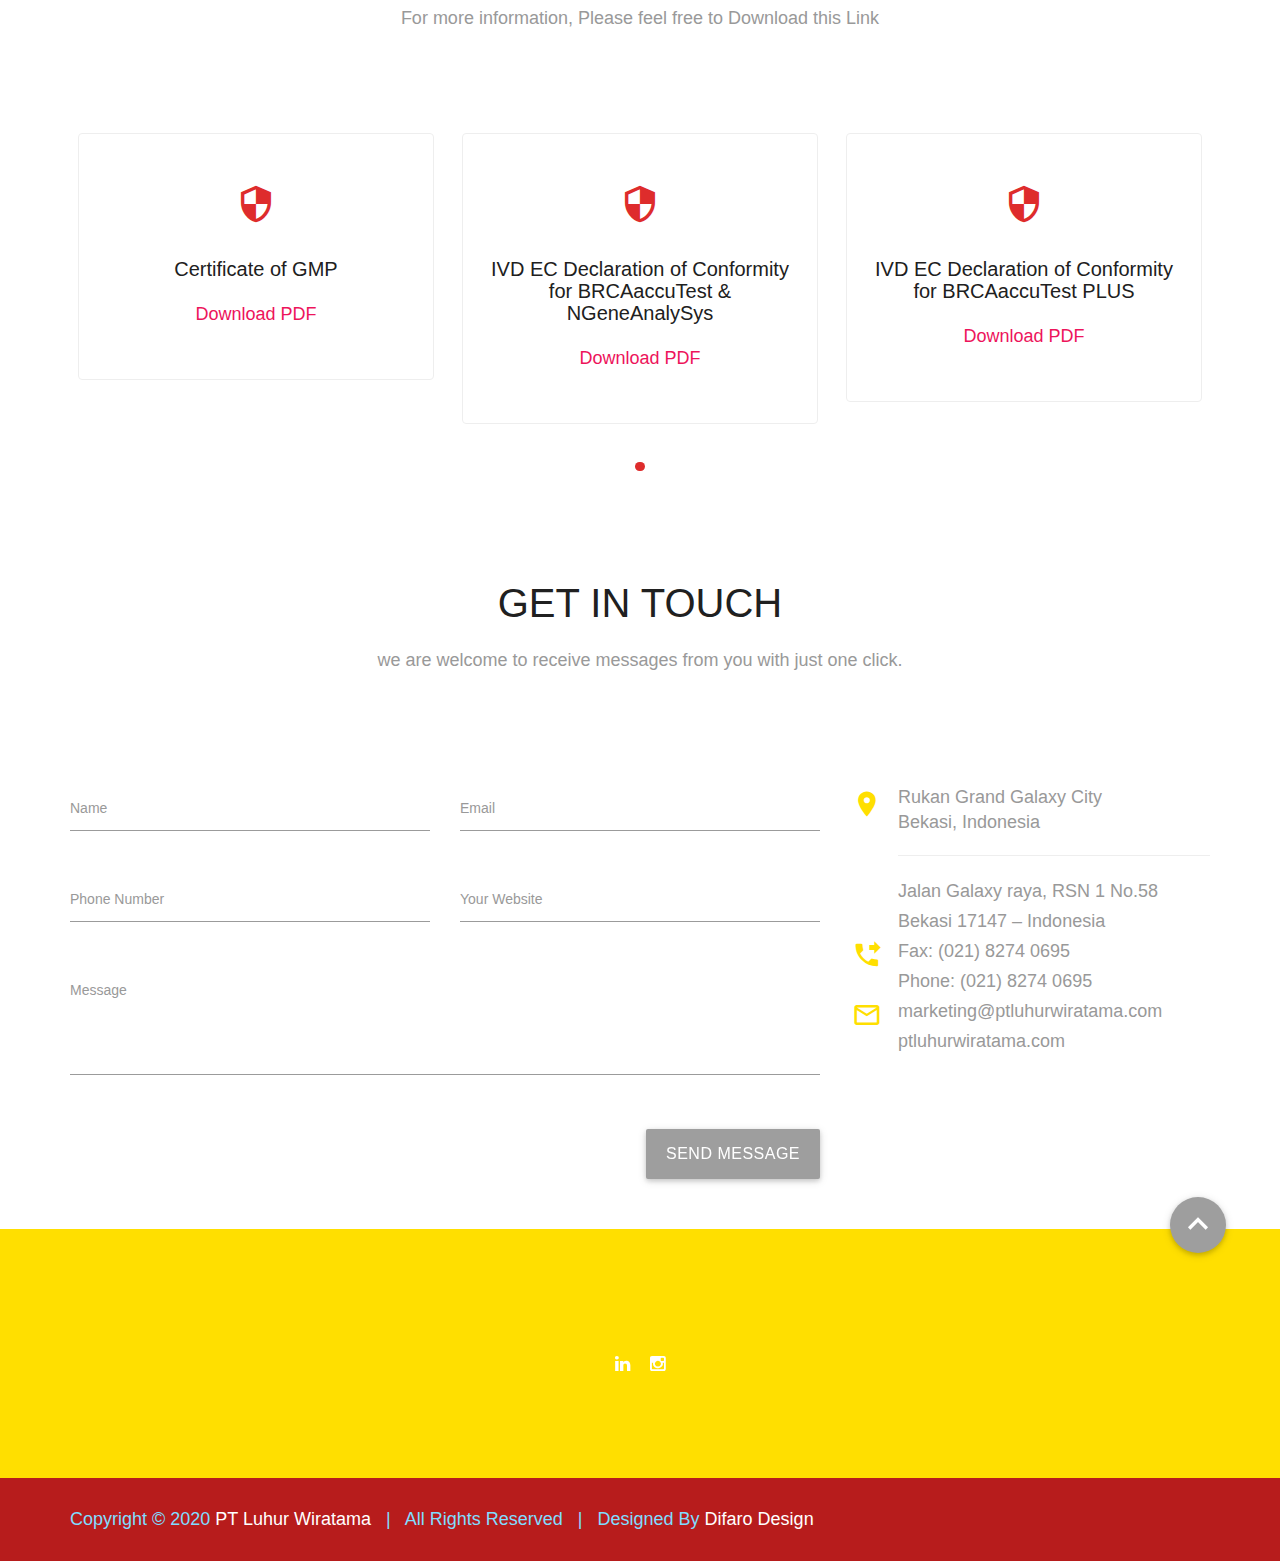
==== commit 079a83c8: "Update index.html" ====
--- a/index.html
+++ b/index.html
@@ -131,7 +131,7 @@
                     </h1>
 
                     <p class="sub-intro lead white-text">Will Always Find A Way or Make One!</p>
-                    <a class="btn popup-video text-capitalize mt-30 waves-effect waves-light black-text" href="hhttps://www.youtube.com/watch?v=sWgaLikMPfc">Watch Video</a>
+                    <a class="btn popup-video text-capitalize mt-30 waves-effect waves-light black-text" href="hhttps://www.youtube.com/watch?v=mvagfVAoTLA&feature=emb_logo">Watch Video</a>
                 </div> 
               </div><!-- /.container -->
             </div><!-- /.valign-cell -->
@@ -144,7 +144,7 @@
               <div class="text-center mb-80">
                   <h2 class="section-title text-uppercase">About Us</h2>
                   <p class="section-sub">PT Luhur Wiratama established in 2010 with a limited company establishment deed. 
-                      <br>Becomes a Sole Agent Distributor in Indonesia for BRCA Test, Solid Test and IDDI Accutest.
+                      <br>Becomes a Sole Agent Distributor in Indonesia for BRCA Test, Solid Test and IDaccuTest.
                       <br>Take a part of the digitalization development of IT Software and Medical Instruments.
                   </p>
               </div>
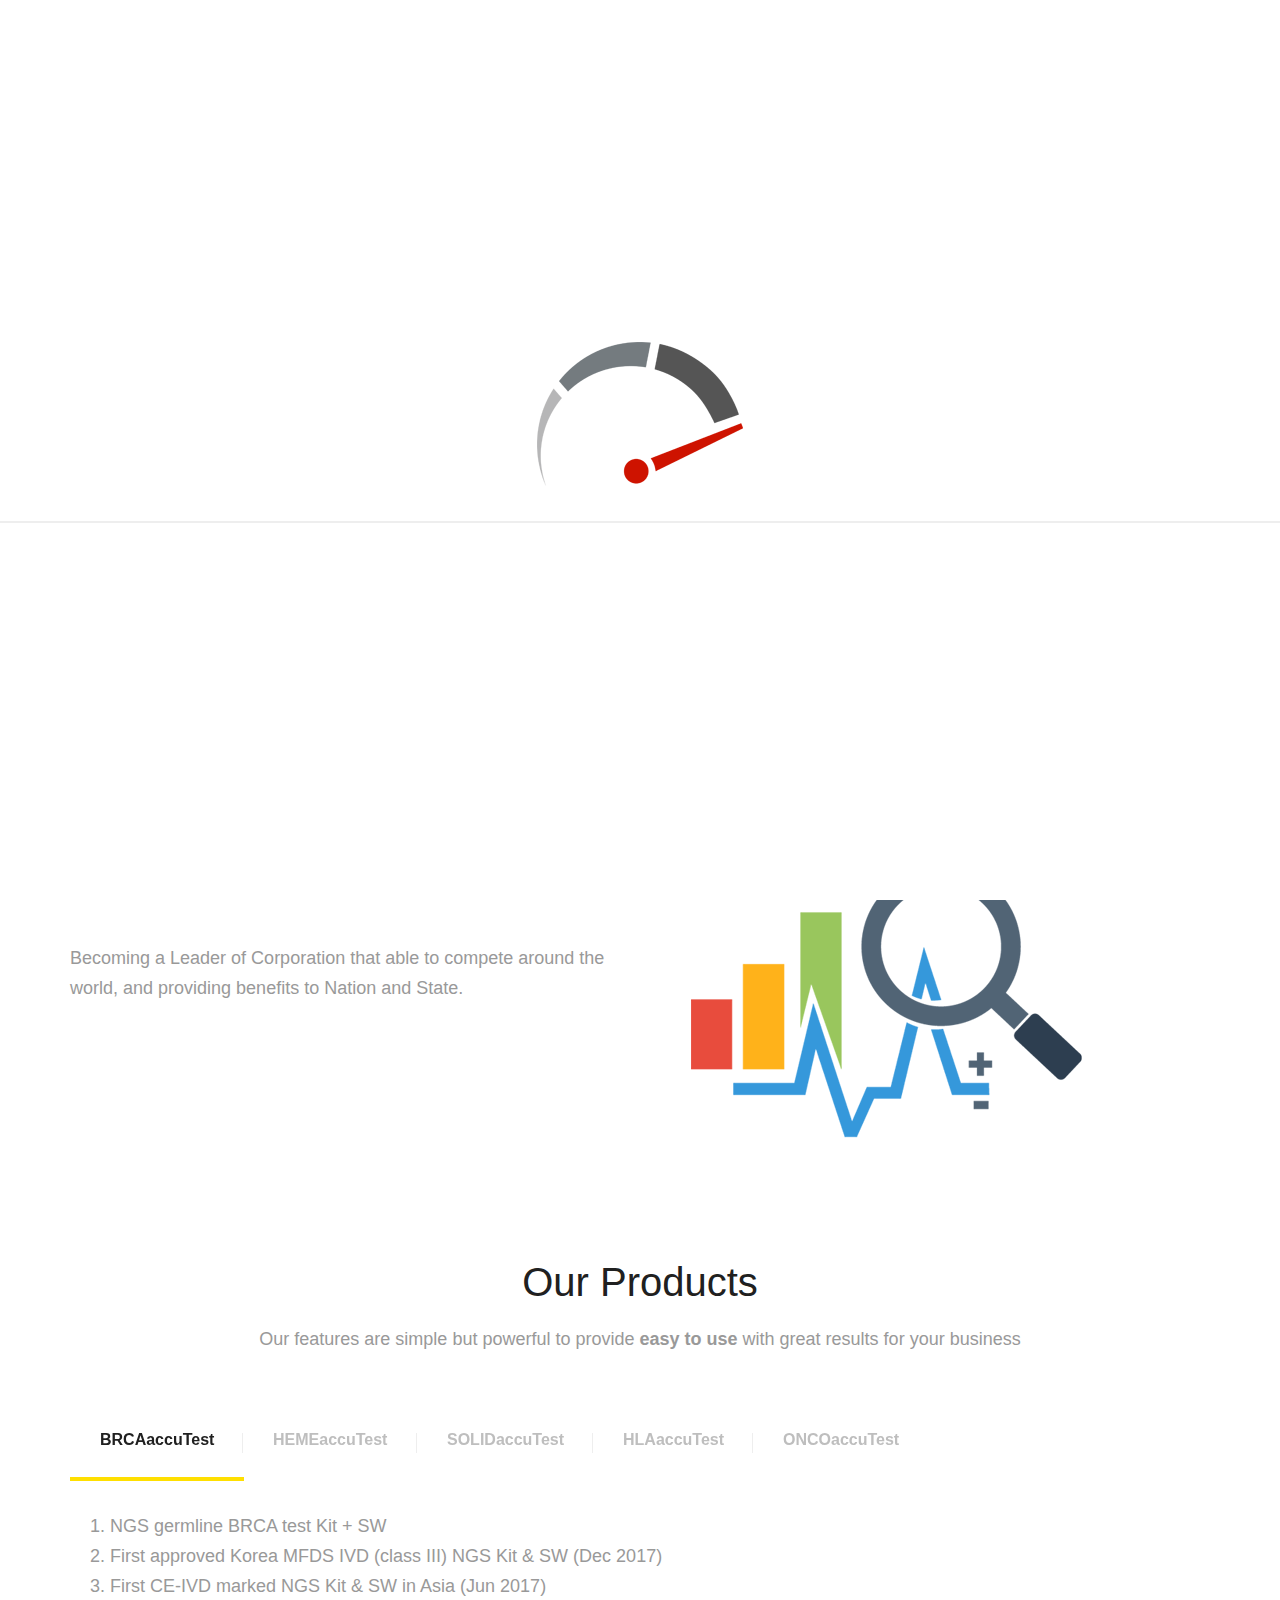
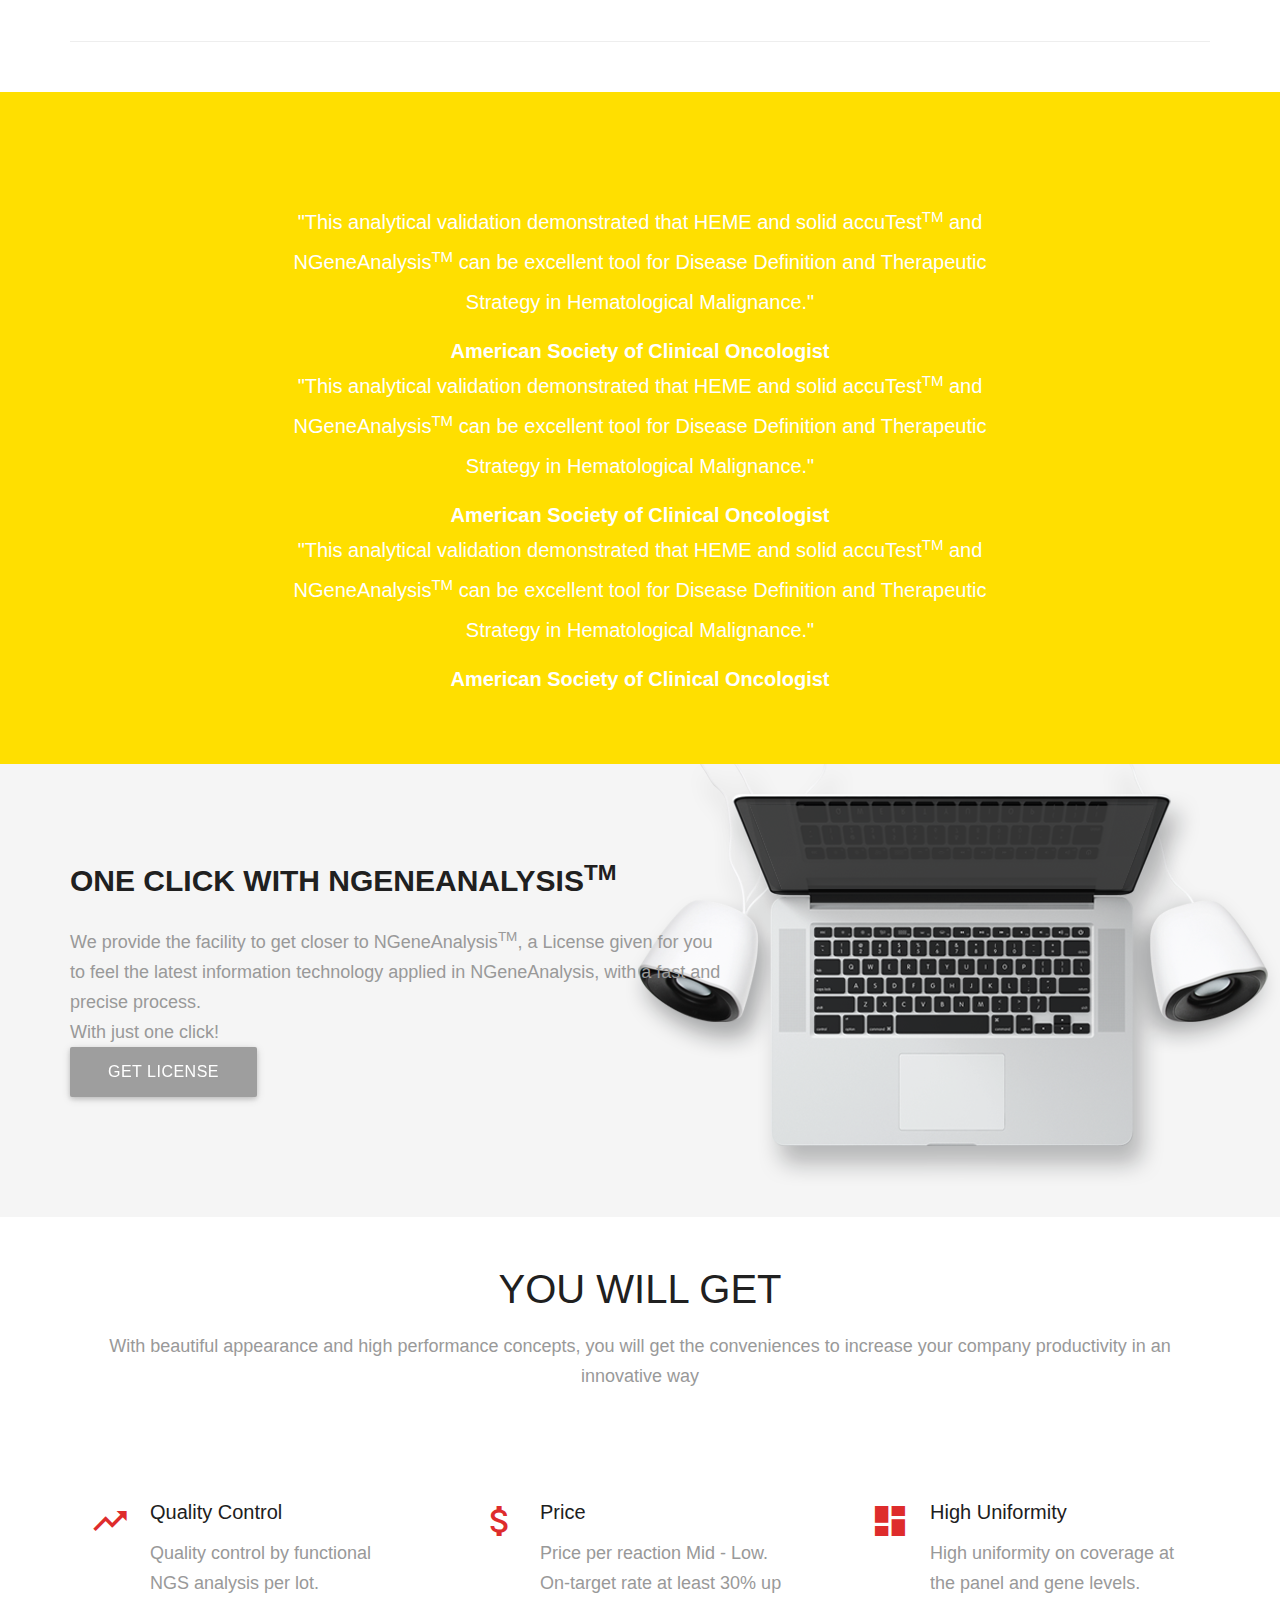
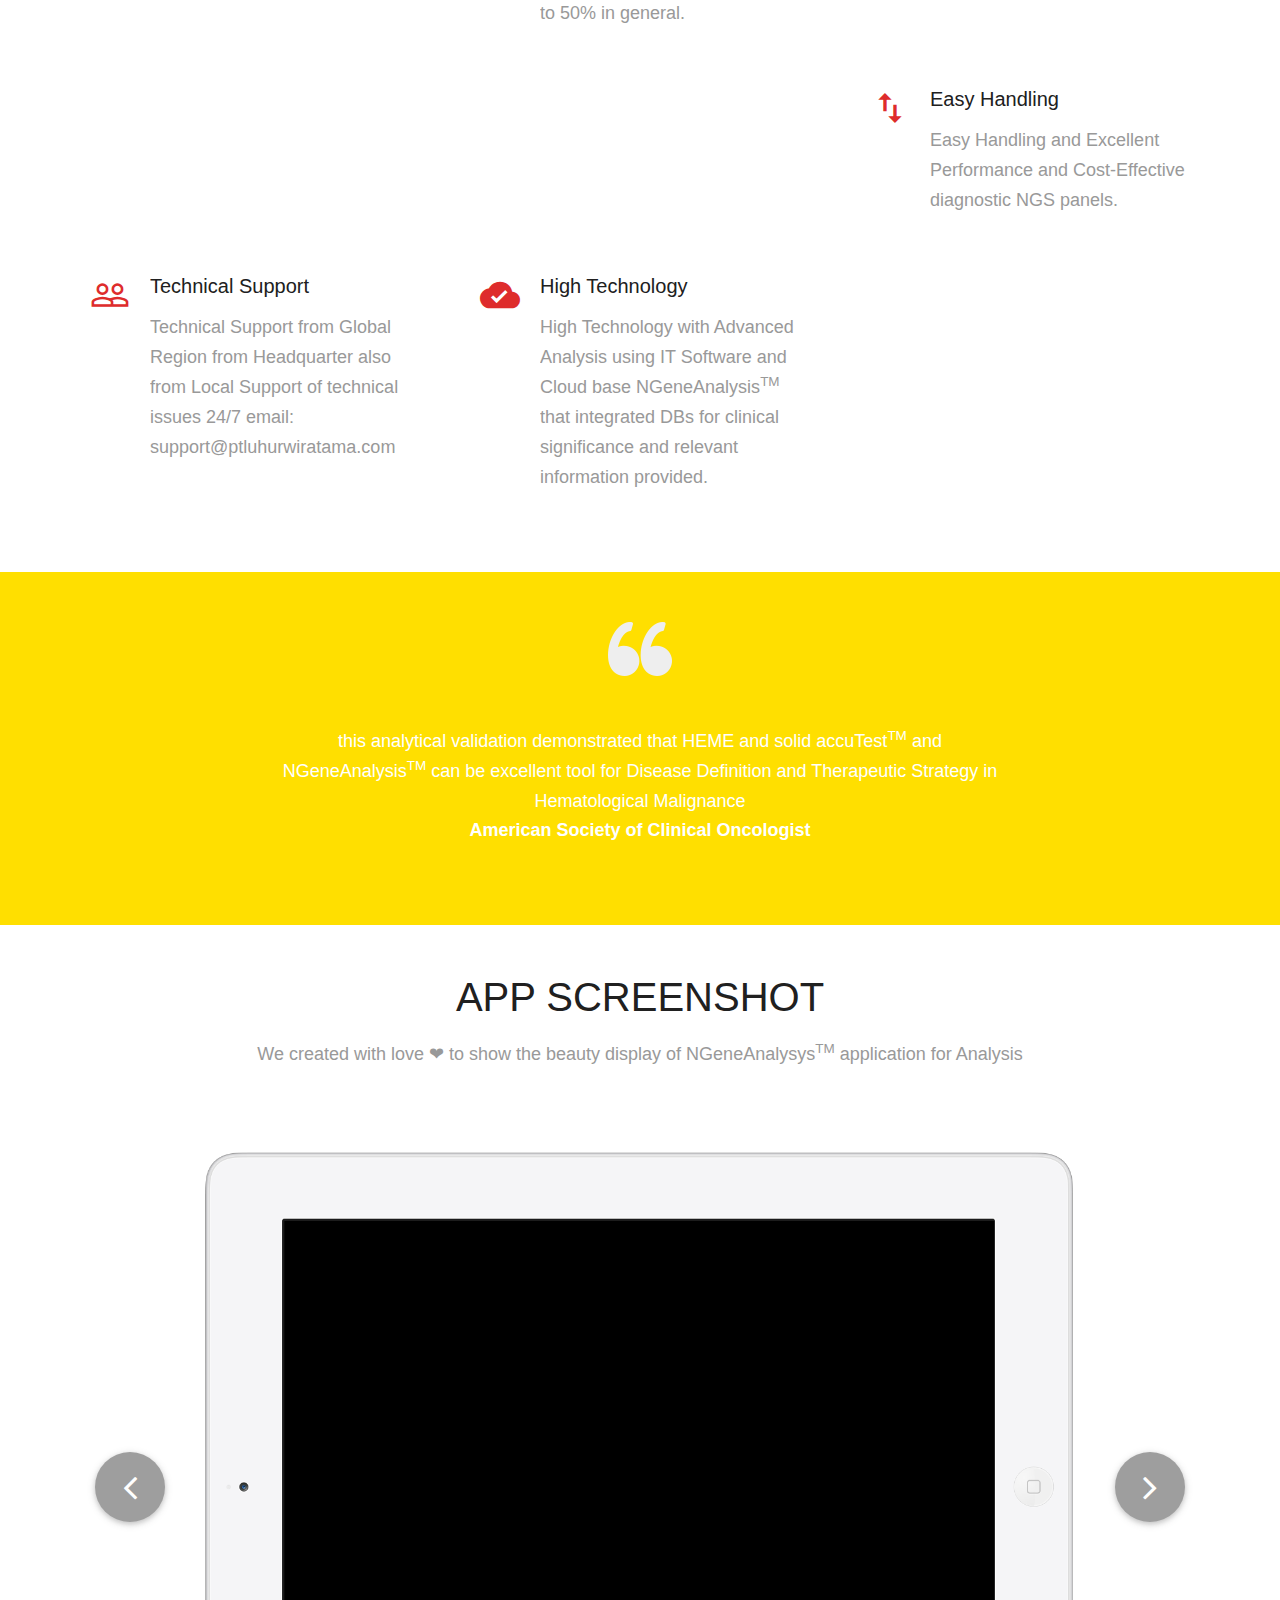
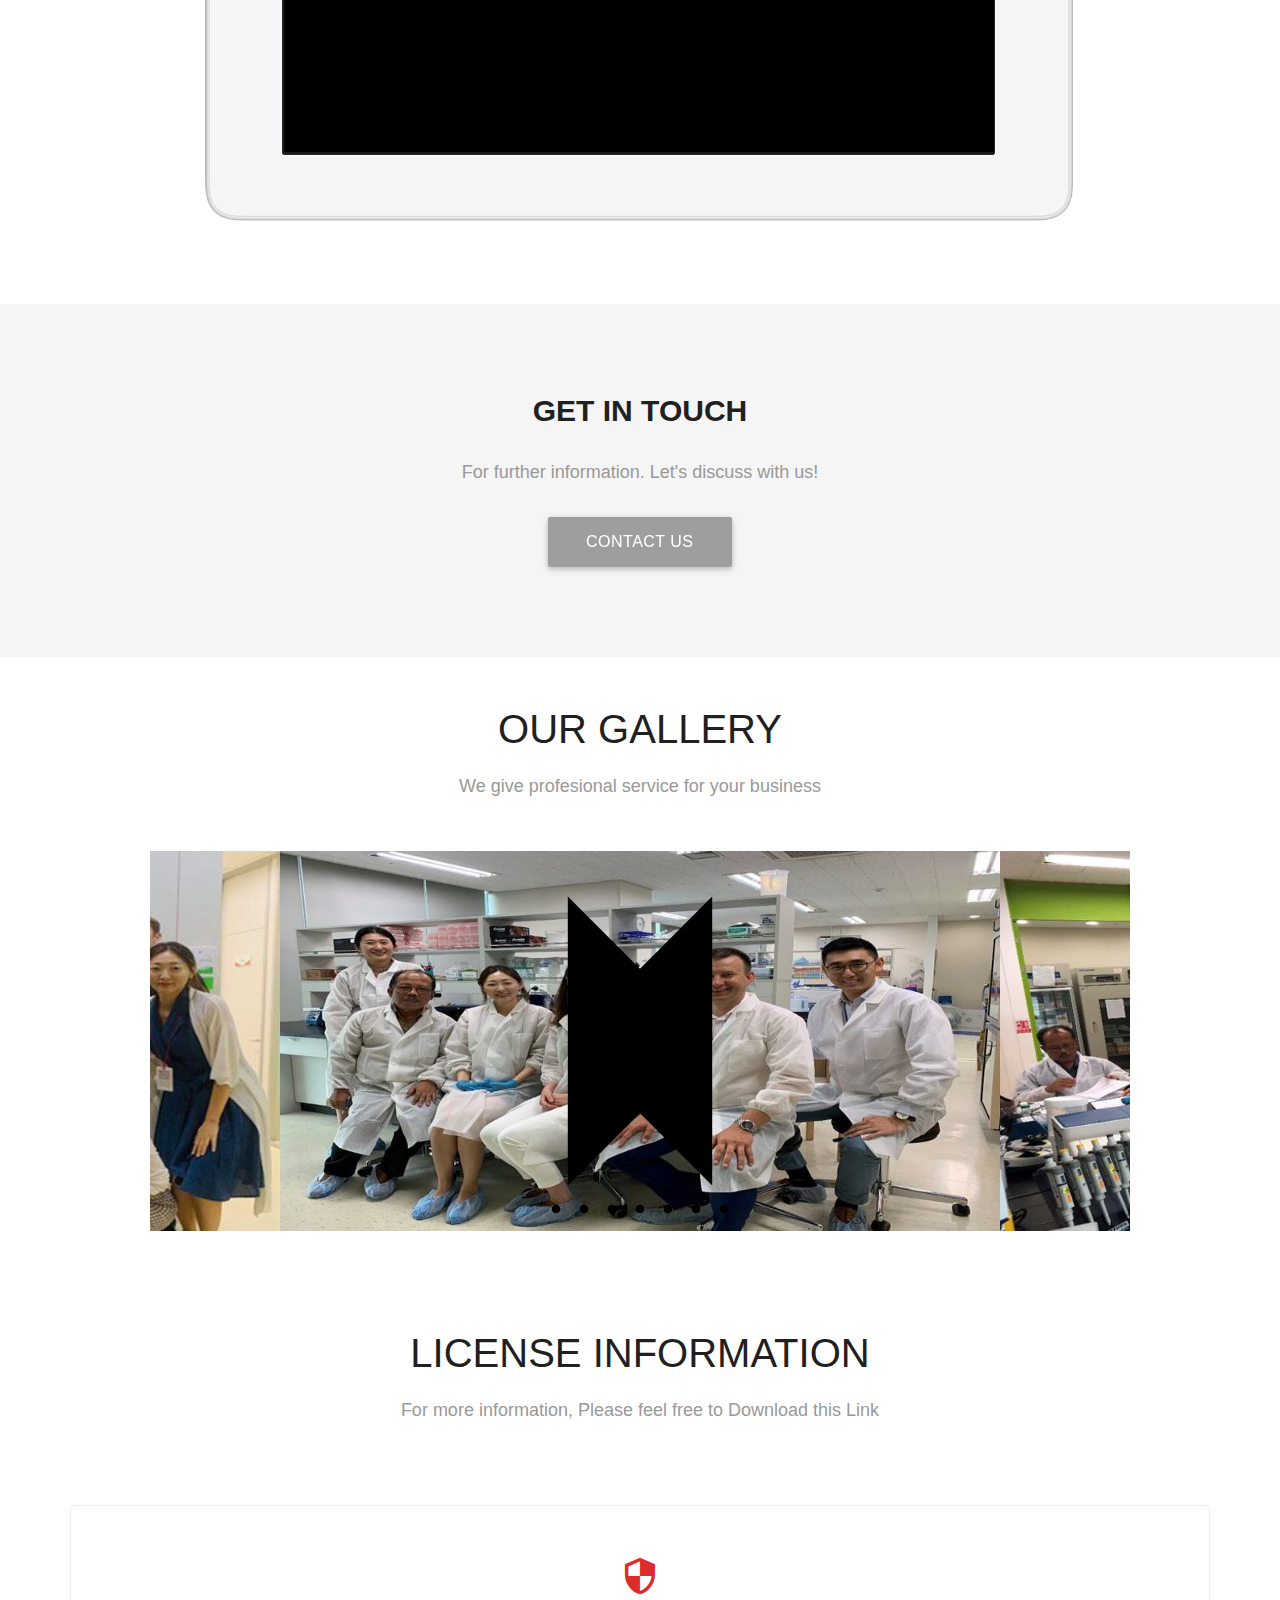
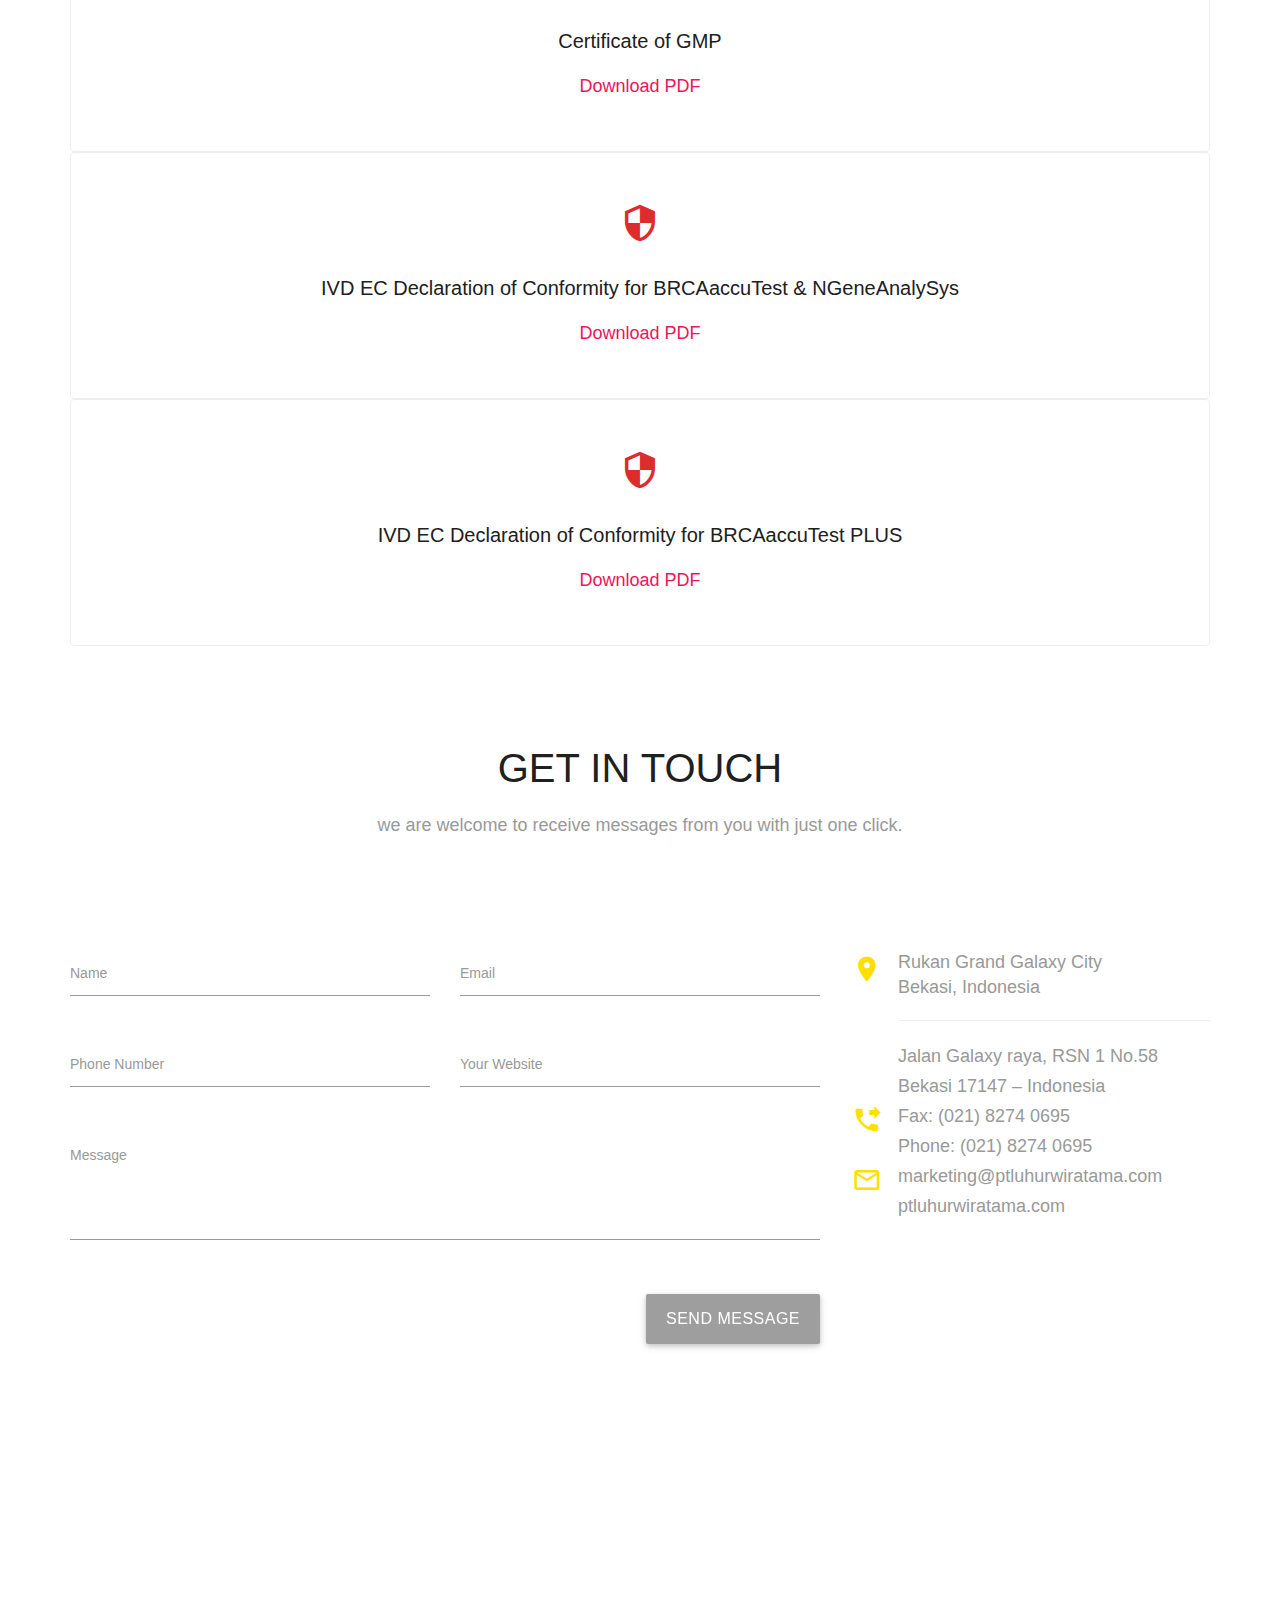
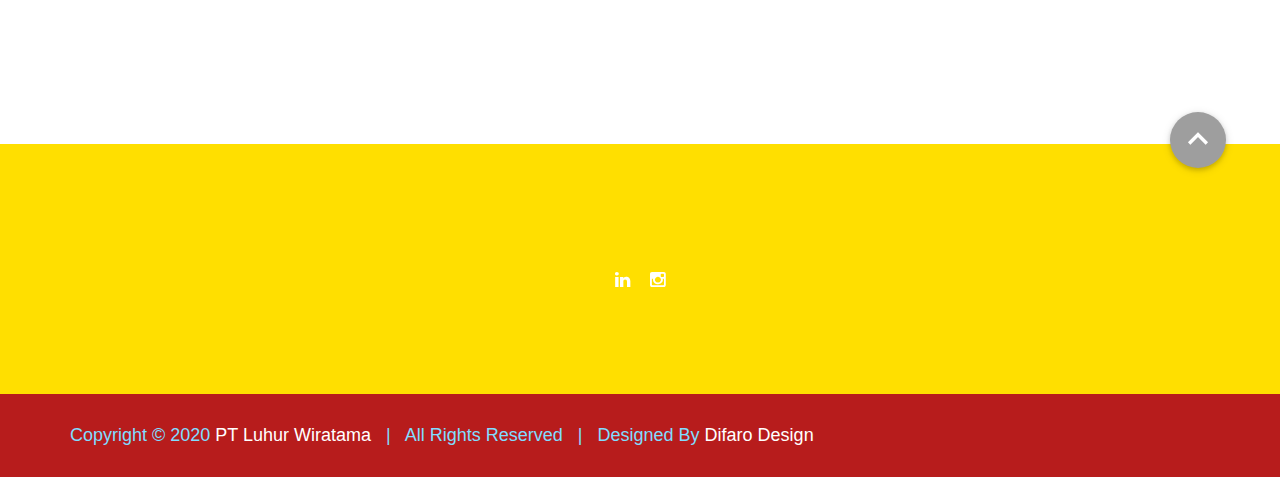
==== commit 91636cf4: "Update index.html" ====
--- a/index.html
+++ b/index.html
@@ -761,6 +761,10 @@
           </div>
         </section>
     
+        <!-- map-section -->
+        <div id="myMap" class="height-350"></div>
+        <!-- /.map-section -->
+    
         <footer id="contact" class="footer footer-two">
             <div class="primary-footer brand-bg">
                 <div class="container">
@@ -825,6 +829,7 @@
         <script src="assets/owl.carousel/owl.carousel.min.js"></script>
         <script src="assets/flexSlider/jquery.flexslider-min.js"></script>
         <script src="assets/magnific-popup/jquery.magnific-popup.min.js"></script>
+        <script src="https://maps.googleapis.com/maps/api/js"></script
         <script src="assets/js/scripts.js"></script>
         <script src="assets/js/jssor.slider-28.0.0.min.js" type="text/javascript"></script>
 
@@ -873,7 +878,68 @@
             /*#endregion responsive code end*/
         };
     </script>
+    
     <script type="text/javascript">jssor_1_slider_init();</script>
+    
+            <!-- Google Map Customization  -->
+        <script type="text/javascript">
+            jQuery(document).ready(function() {
+
+                //set your google maps parameters
+                var $latitude = -6.2988836, //Visit http://www.latlong.net/convert-address-to-lat-long.html for generate your Lat. Long.
+                    $longitude = 106.8320827,
+                    $map_zoom = 16 /* ZOOM SETTING */
+
+                //google map custom marker icon 
+                var $marker_url = 'assets/img/pin.png';
+
+                //we define here the style of the map
+                var style = [{
+                    "stylers": [{
+                        "hue": "#03a9f4"
+                    }, {
+                        "saturation": 10
+                    }, {
+                        "gamma": 2.15
+                    }, {
+                        "lightness": 12
+                    }]
+                }];
+
+                //set google map options
+                var map_options = {
+                    center: new google.maps.LatLng($latitude, $longitude),
+                    zoom: $map_zoom,
+                    panControl: true,
+                    zoomControl: true,
+                    mapTypeControl: true,
+                    streetViewControl: true,
+                    mapTypeId: google.maps.MapTypeId.ROADMAP,
+                    scrollwheel: false,
+                    styles: style
+                }
+                //inizialize the map
+                var map = new google.maps.Map(document.getElementById('myMap'), map_options);
+                //add a custom marker to the map                
+                var marker = new google.maps.Marker({
+                    position: new google.maps.LatLng($latitude, $longitude),
+                    map: map,
+                    visible: true,
+                    icon: $marker_url
+                });
+
+                var contentString = '<div id="mapcontent">' + '<p>materialize, 1355 Market Street, San Francisco.</p></div>';
+                var infowindow = new google.maps.InfoWindow({
+                    maxWidth: 320,
+                    content: contentString
+                });
+
+                google.maps.event.addListener(marker, 'click', function() {
+                    infowindow.open(map, marker);
+                });
+            });
+        </script>
+
     </body>
   
 </html>
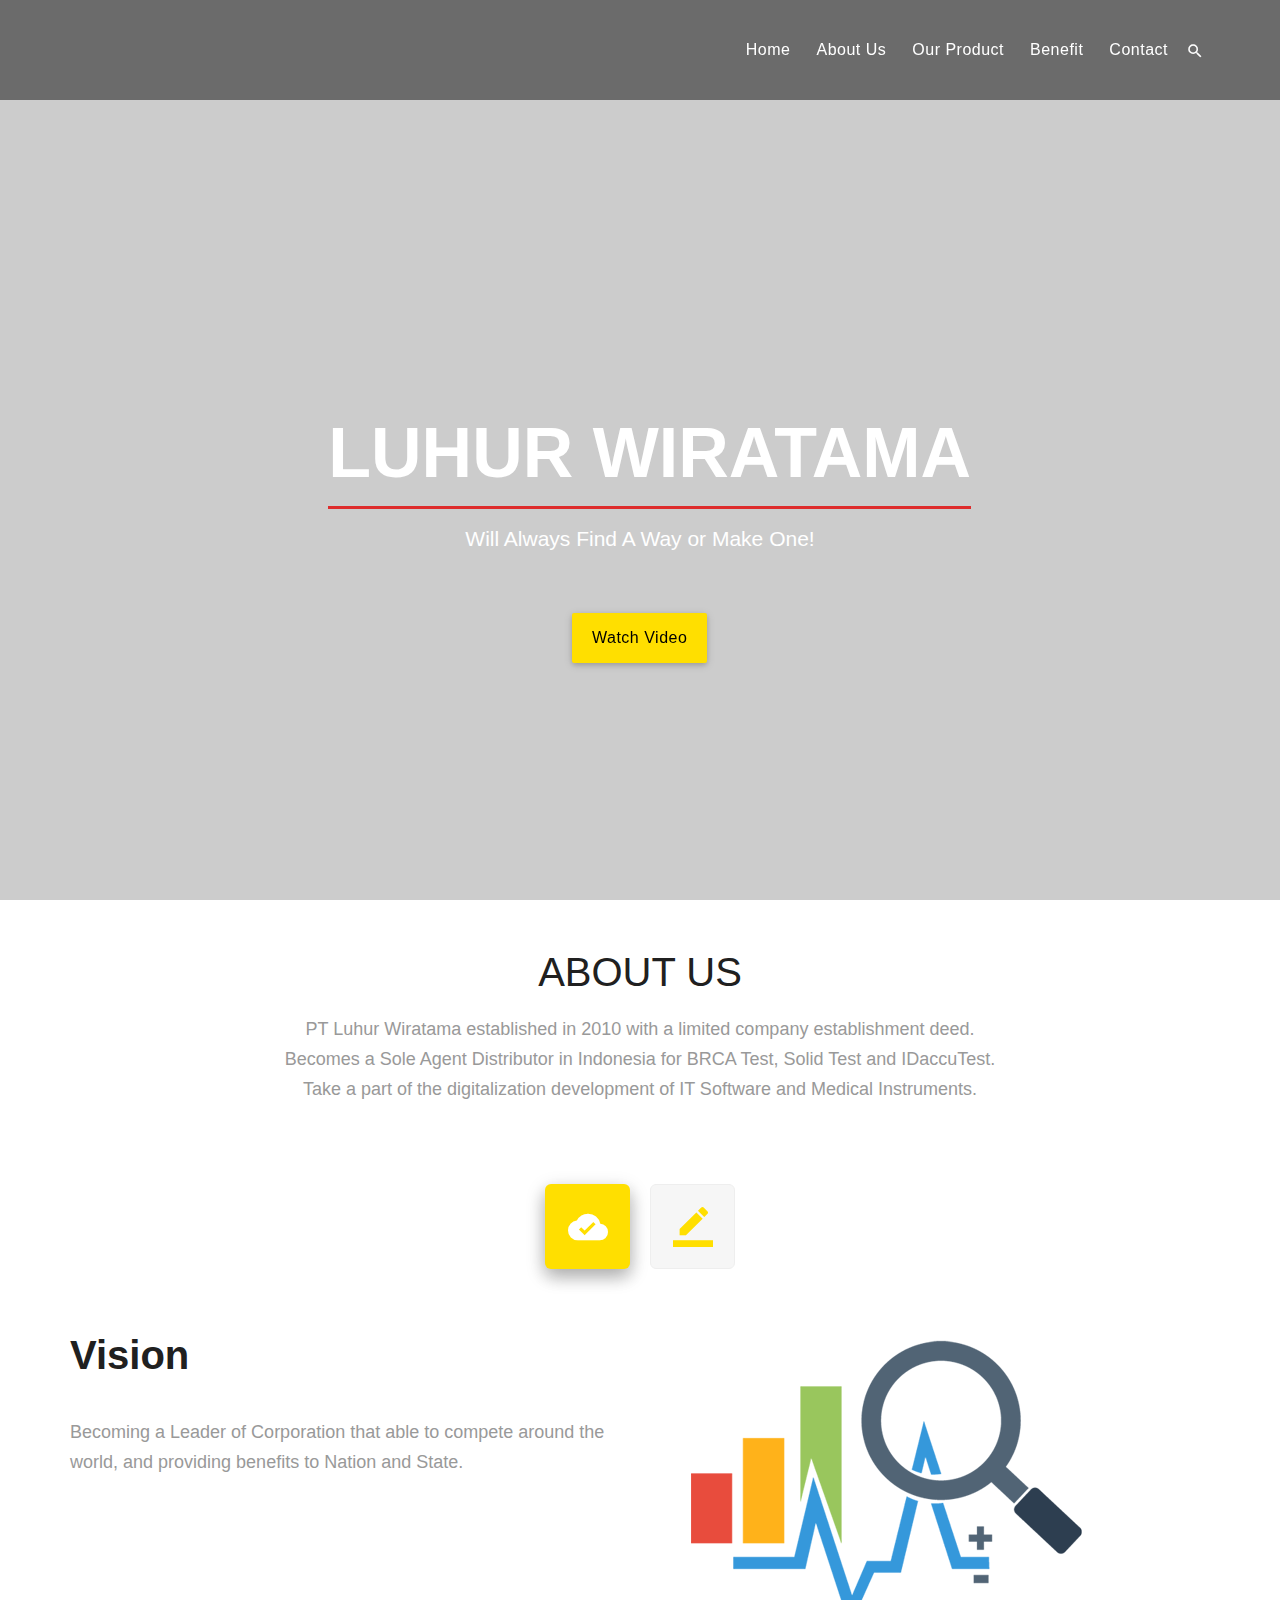
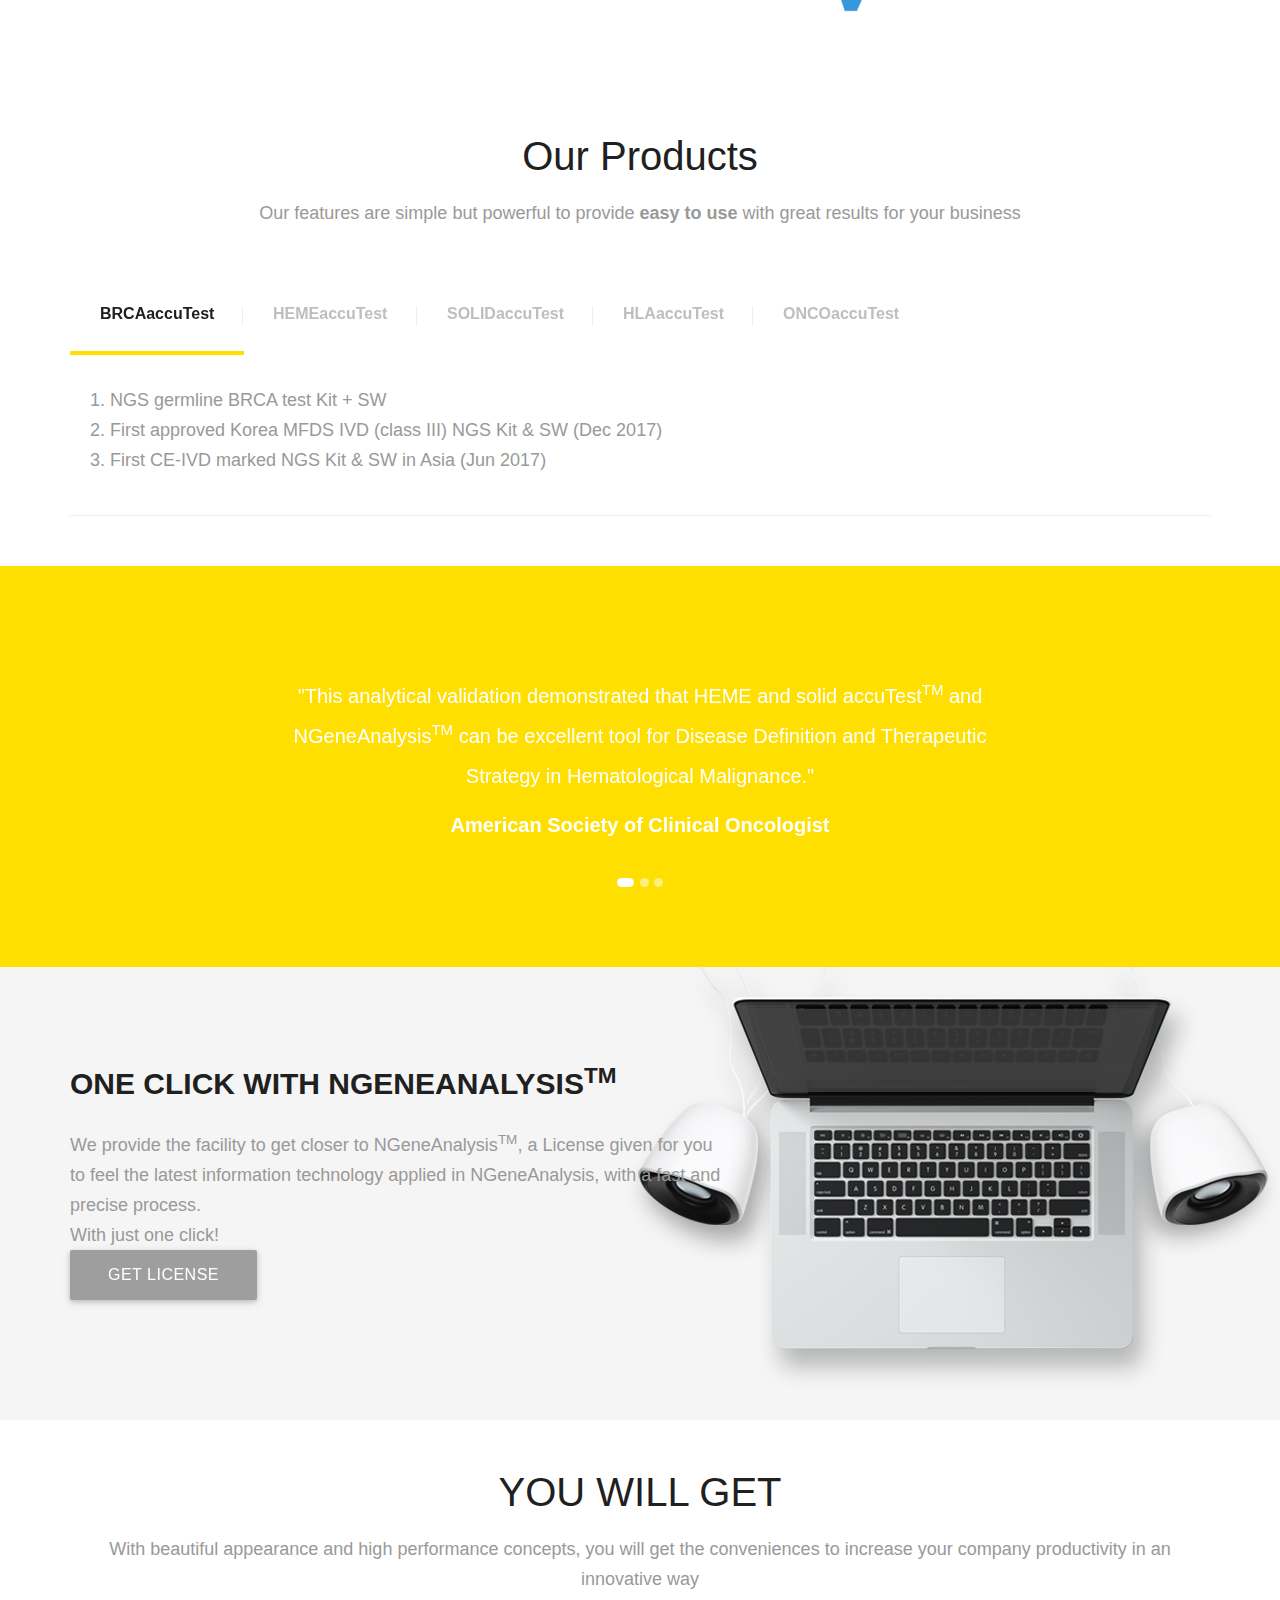
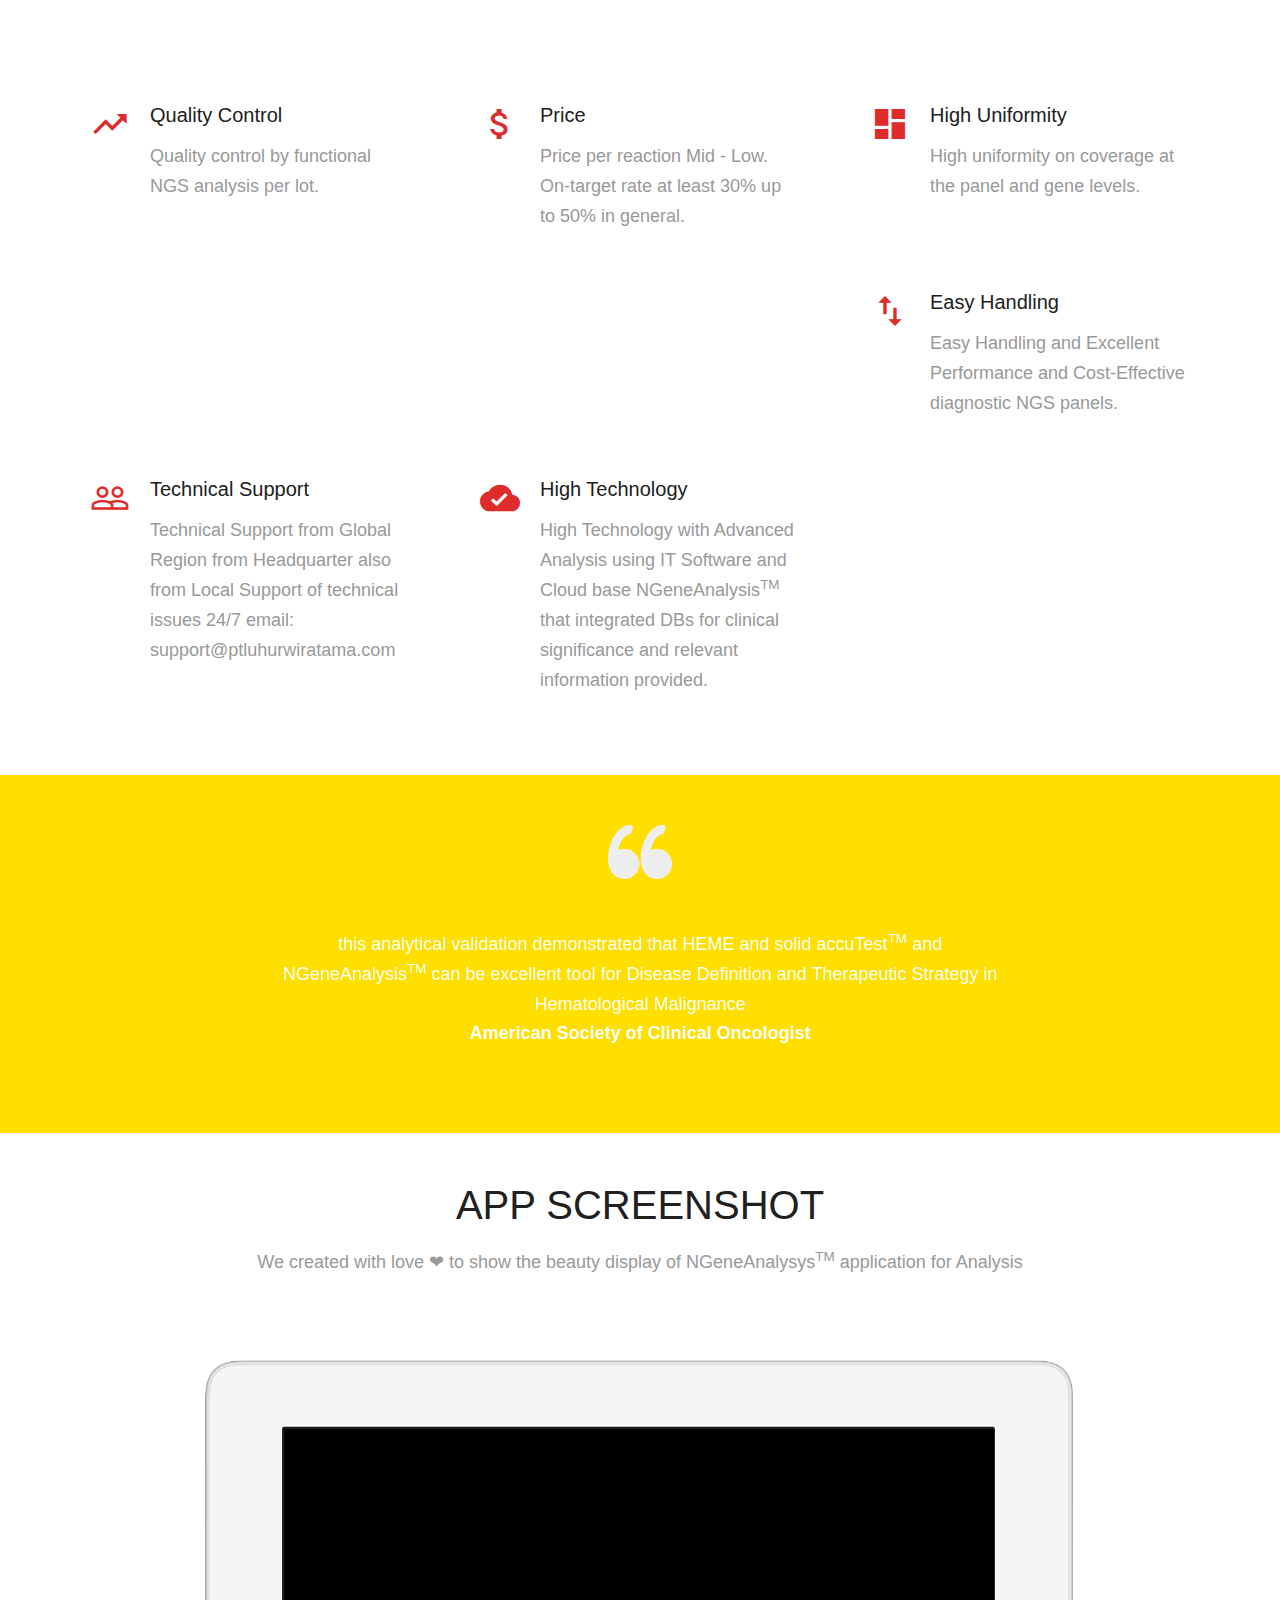
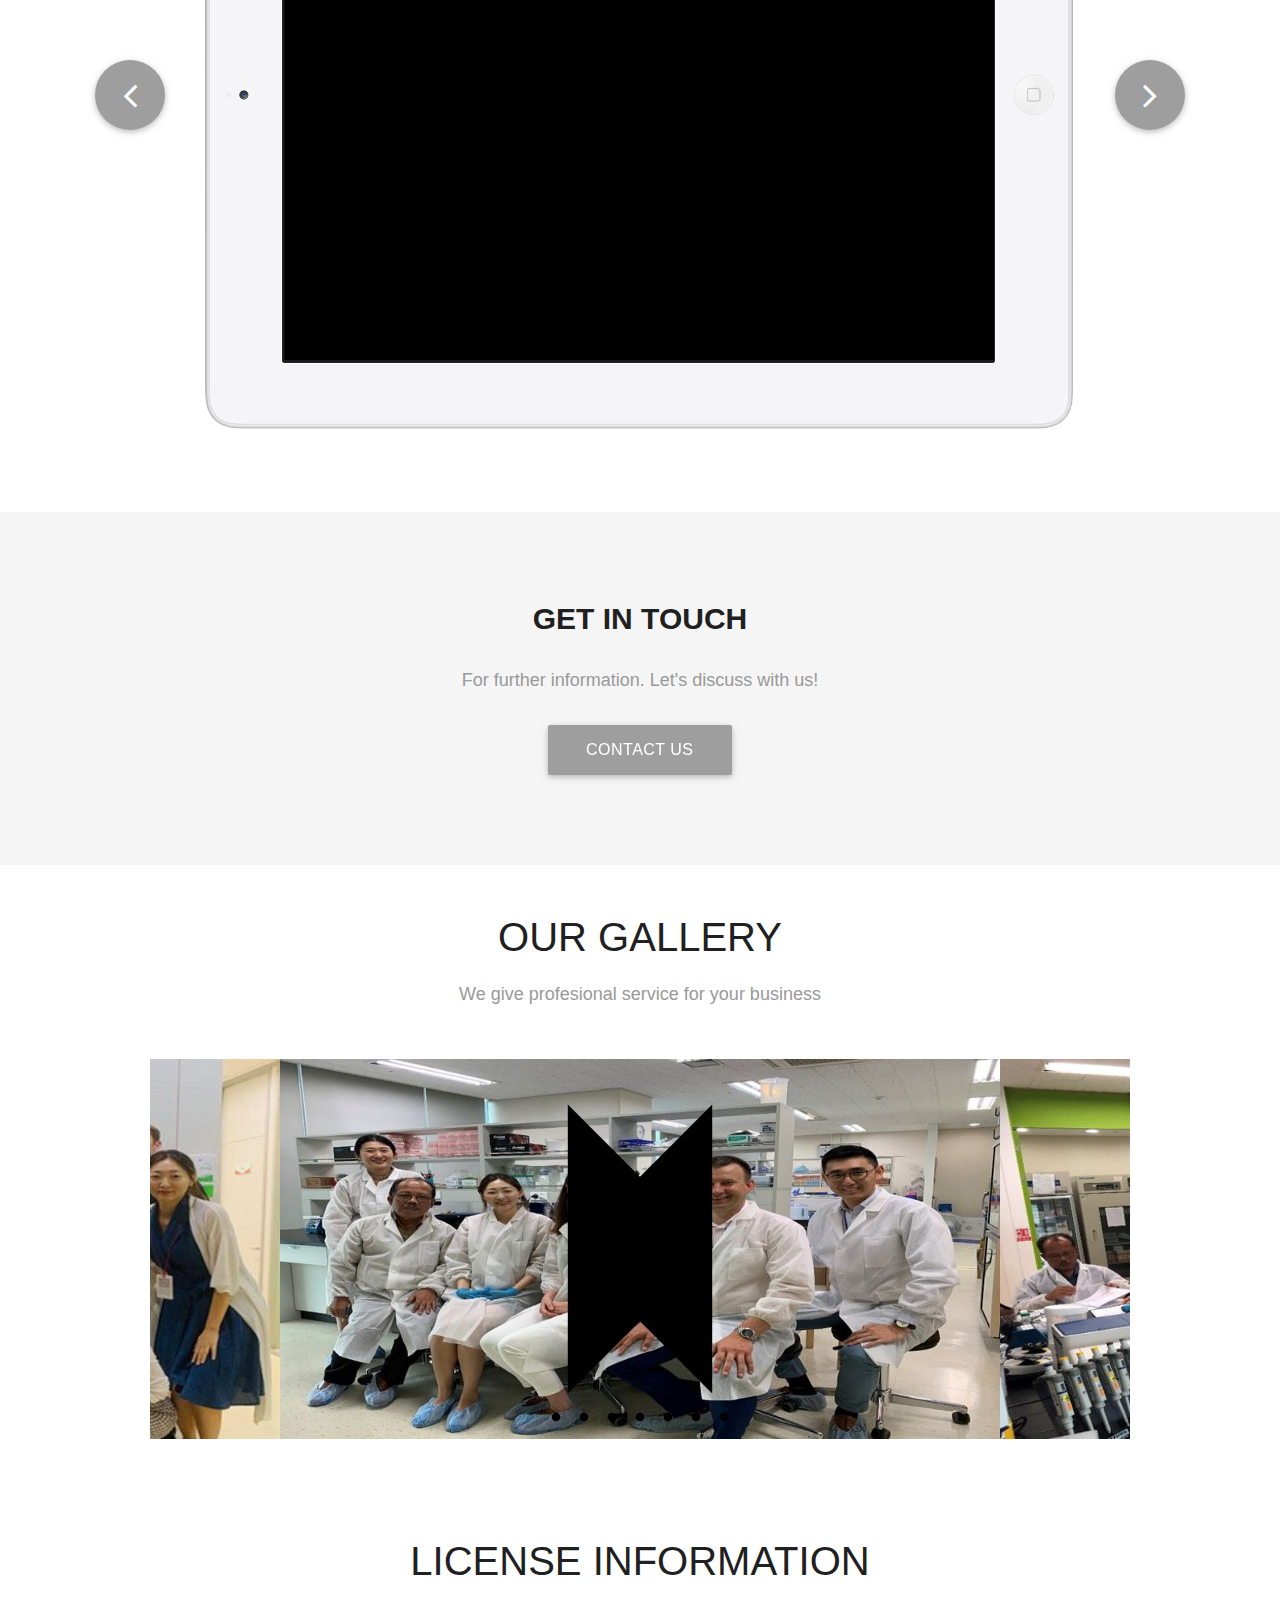
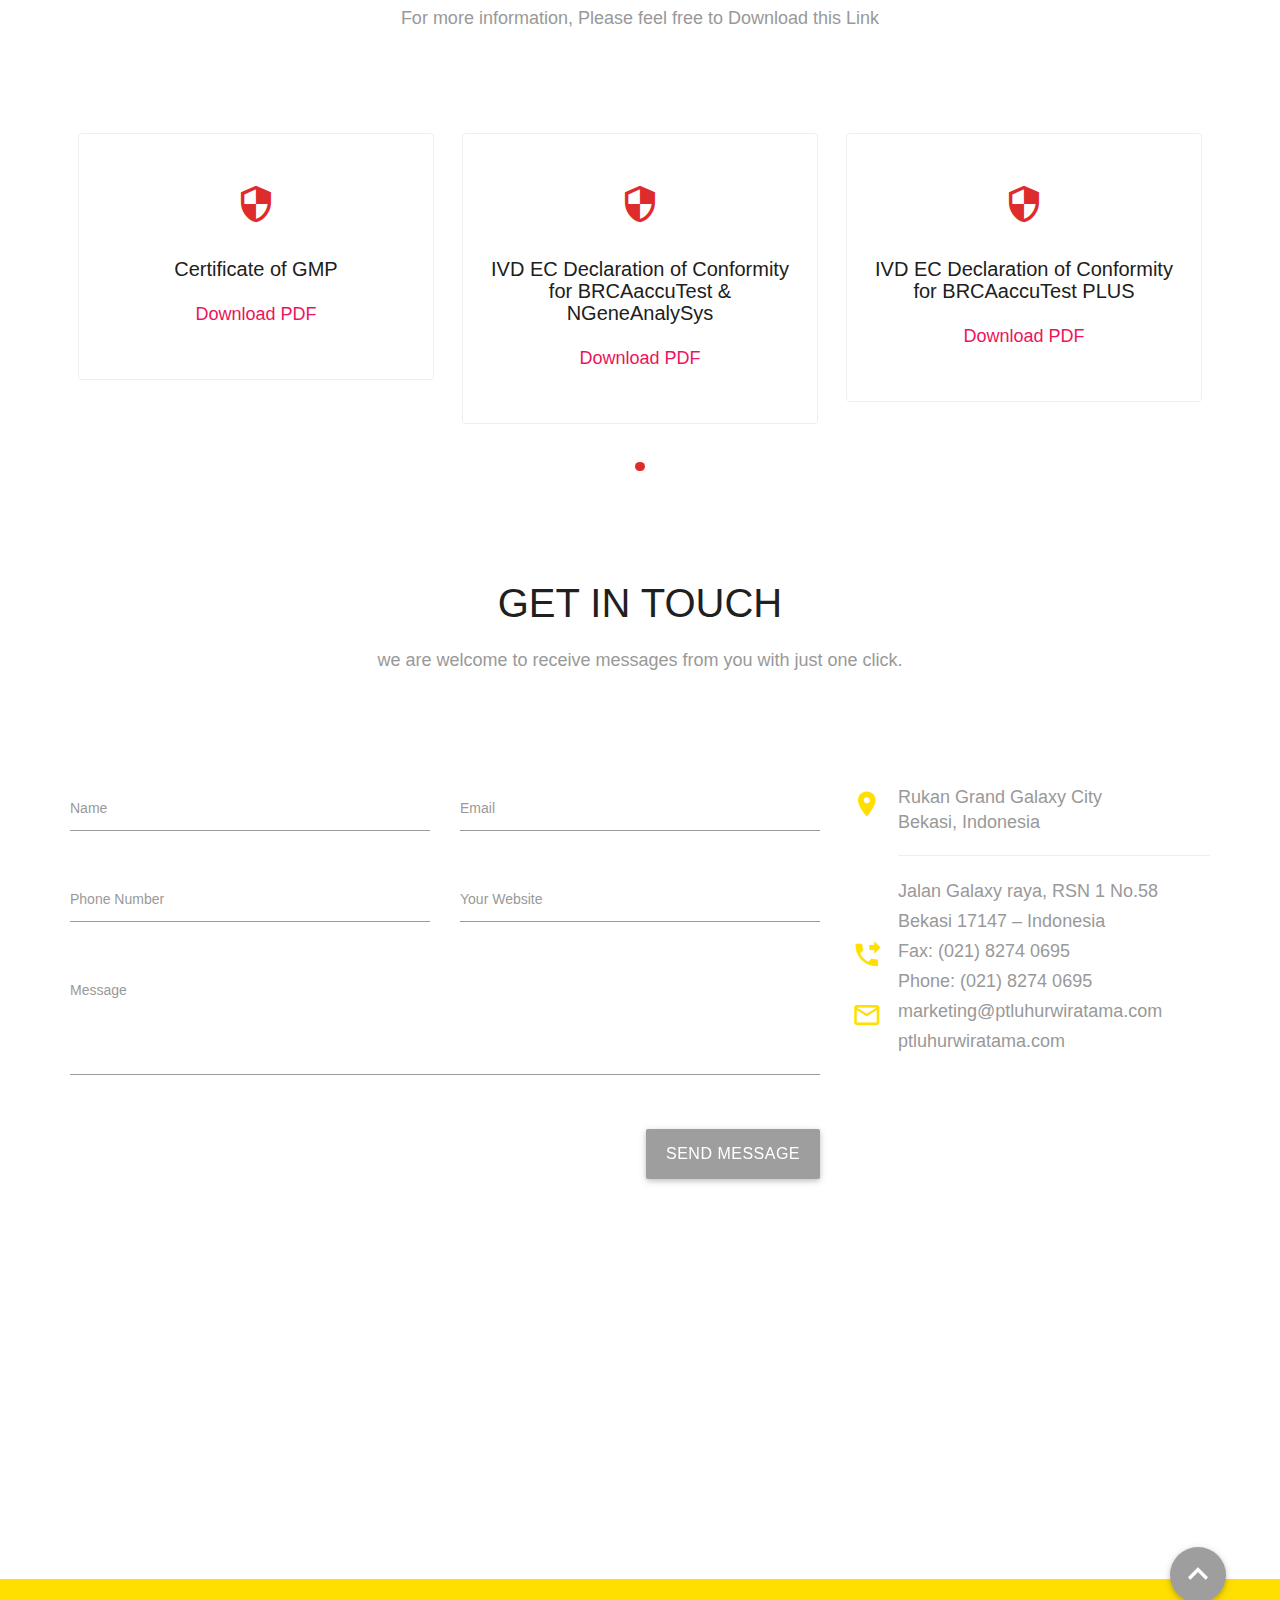
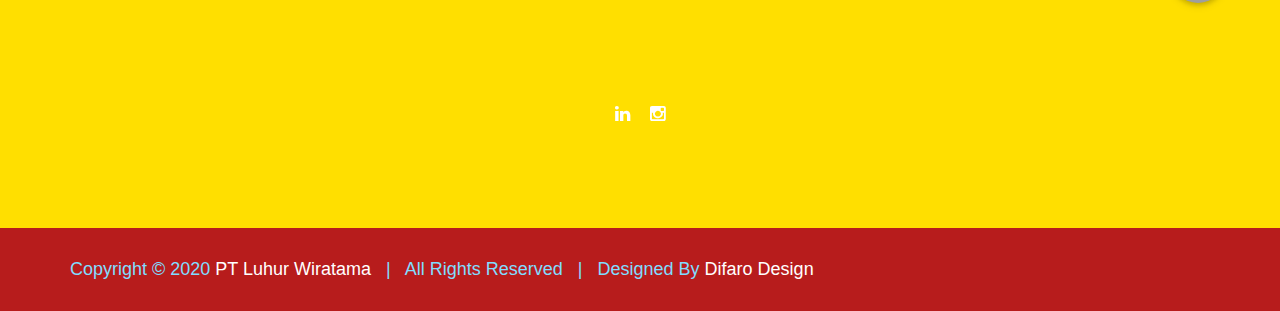
==== commit 4fc05769: "Update index.html" ====
--- a/index.html
+++ b/index.html
@@ -762,7 +762,9 @@
         </section>
     
         <!-- map-section -->
-        <div id="myMap" class="height-350"></div>
+        <div id="myMap" class="height-350">
+            <iframe src="https://www.google.com/maps/embed?pb=!1m18!1m12!1m3!1d3965.9038796231007!2d106.97134381537032!3d-6.276367263187746!2m3!1f0!2f0!3f0!3m2!1i1024!2i768!4f13.1!3m3!1m2!1s0x2e698d89056f64d9%3A0xee7291a53aeb0a26!2sPT.%20LUHUR%20WIRATAMA!5e0!3m2!1sen!2sid!4v1586261732840!5m2!1sen!2sid"  frameborder="0" style="border:0;" allowfullscreen="" aria-hidden="false" tabindex="0"></iframe>
+        </div>
         <!-- /.map-section -->
     
         <footer id="contact" class="footer footer-two">
@@ -829,7 +831,6 @@
         <script src="assets/owl.carousel/owl.carousel.min.js"></script>
         <script src="assets/flexSlider/jquery.flexslider-min.js"></script>
         <script src="assets/magnific-popup/jquery.magnific-popup.min.js"></script>
-        <script src="https://maps.googleapis.com/maps/api/js"></script
         <script src="assets/js/scripts.js"></script>
         <script src="assets/js/jssor.slider-28.0.0.min.js" type="text/javascript"></script>
 
@@ -881,65 +882,6 @@
     
     <script type="text/javascript">jssor_1_slider_init();</script>
     
-            <!-- Google Map Customization  -->
-        <script type="text/javascript">
-            jQuery(document).ready(function() {
-
-                //set your google maps parameters
-                var $latitude = -6.2988836, //Visit http://www.latlong.net/convert-address-to-lat-long.html for generate your Lat. Long.
-                    $longitude = 106.8320827,
-                    $map_zoom = 16 /* ZOOM SETTING */
-
-                //google map custom marker icon 
-                var $marker_url = 'assets/img/pin.png';
-
-                //we define here the style of the map
-                var style = [{
-                    "stylers": [{
-                        "hue": "#03a9f4"
-                    }, {
-                        "saturation": 10
-                    }, {
-                        "gamma": 2.15
-                    }, {
-                        "lightness": 12
-                    }]
-                }];
-
-                //set google map options
-                var map_options = {
-                    center: new google.maps.LatLng($latitude, $longitude),
-                    zoom: $map_zoom,
-                    panControl: true,
-                    zoomControl: true,
-                    mapTypeControl: true,
-                    streetViewControl: true,
-                    mapTypeId: google.maps.MapTypeId.ROADMAP,
-                    scrollwheel: false,
-                    styles: style
-                }
-                //inizialize the map
-                var map = new google.maps.Map(document.getElementById('myMap'), map_options);
-                //add a custom marker to the map                
-                var marker = new google.maps.Marker({
-                    position: new google.maps.LatLng($latitude, $longitude),
-                    map: map,
-                    visible: true,
-                    icon: $marker_url
-                });
-
-                var contentString = '<div id="mapcontent">' + '<p>materialize, 1355 Market Street, San Francisco.</p></div>';
-                var infowindow = new google.maps.InfoWindow({
-                    maxWidth: 320,
-                    content: contentString
-                });
-
-                google.maps.event.addListener(marker, 'click', function() {
-                    infowindow.open(map, marker);
-                });
-            });
-        </script>
-
     </body>
   
 </html>
